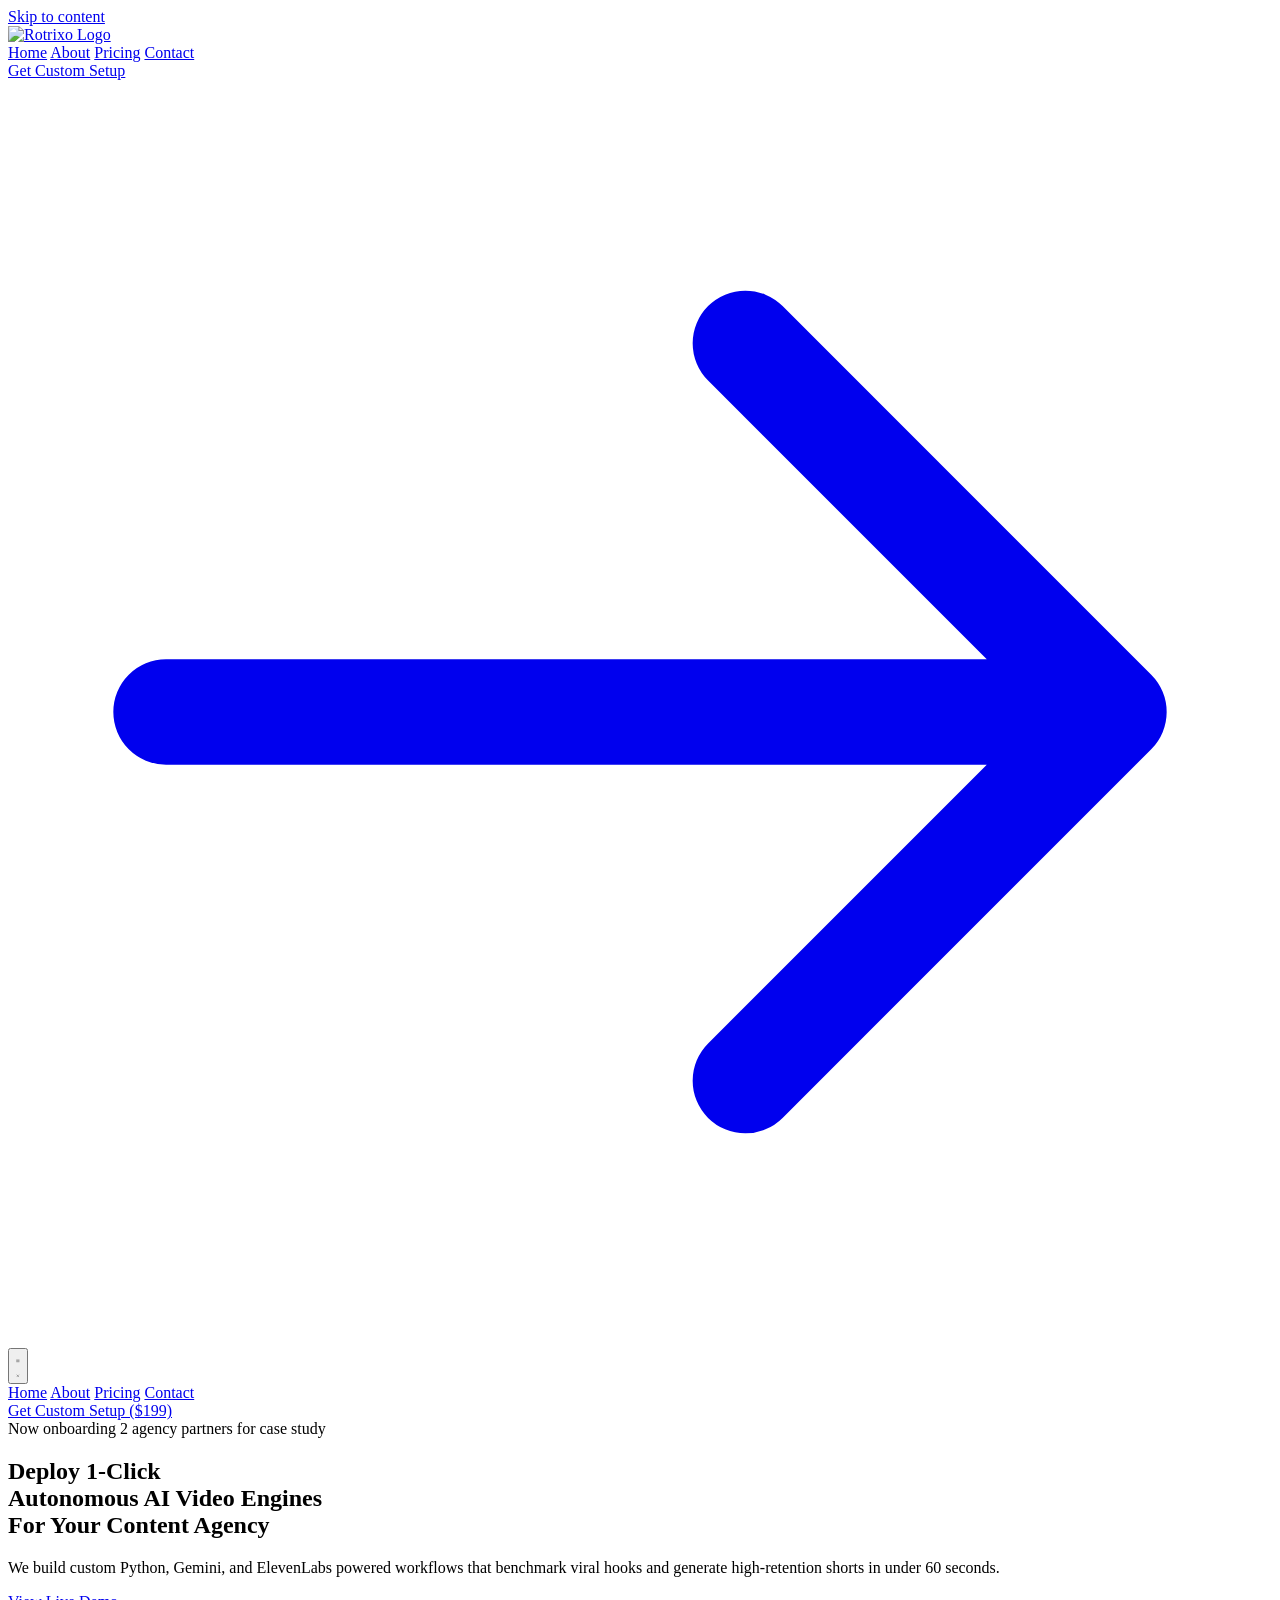
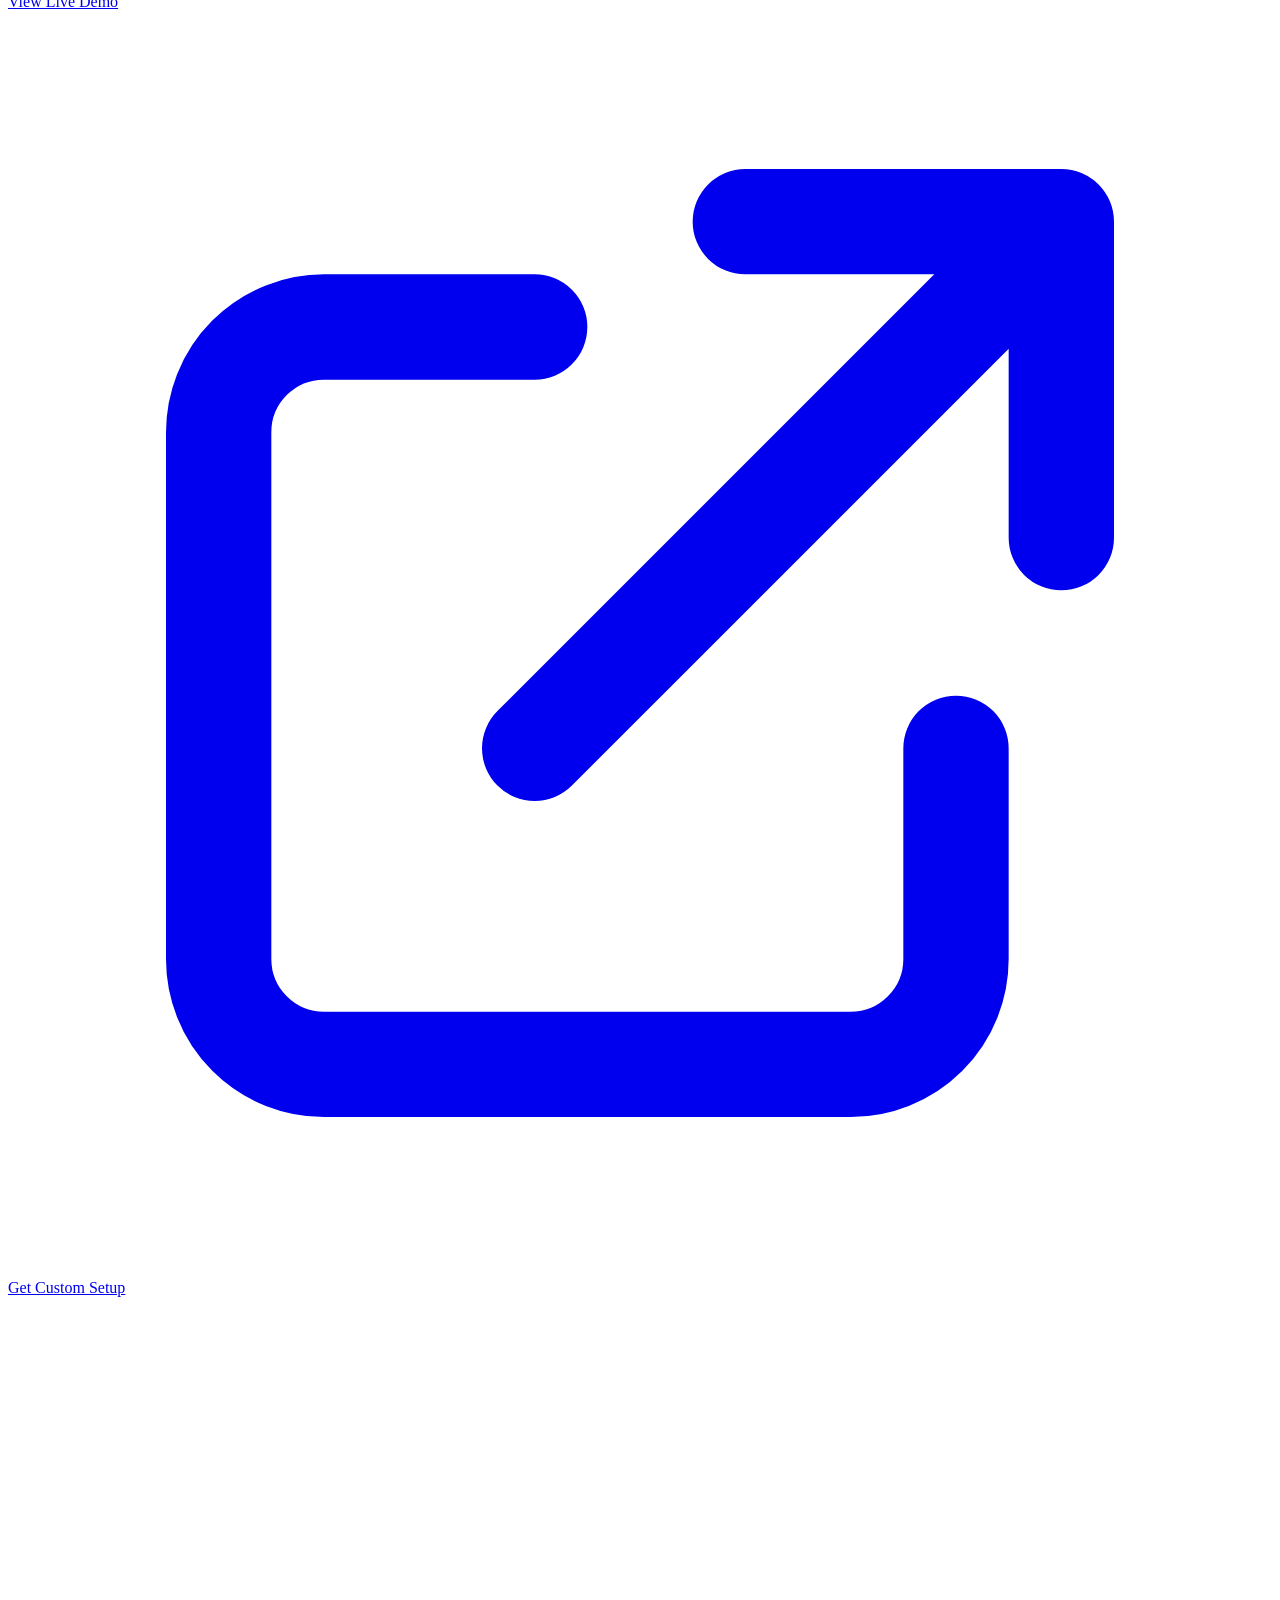
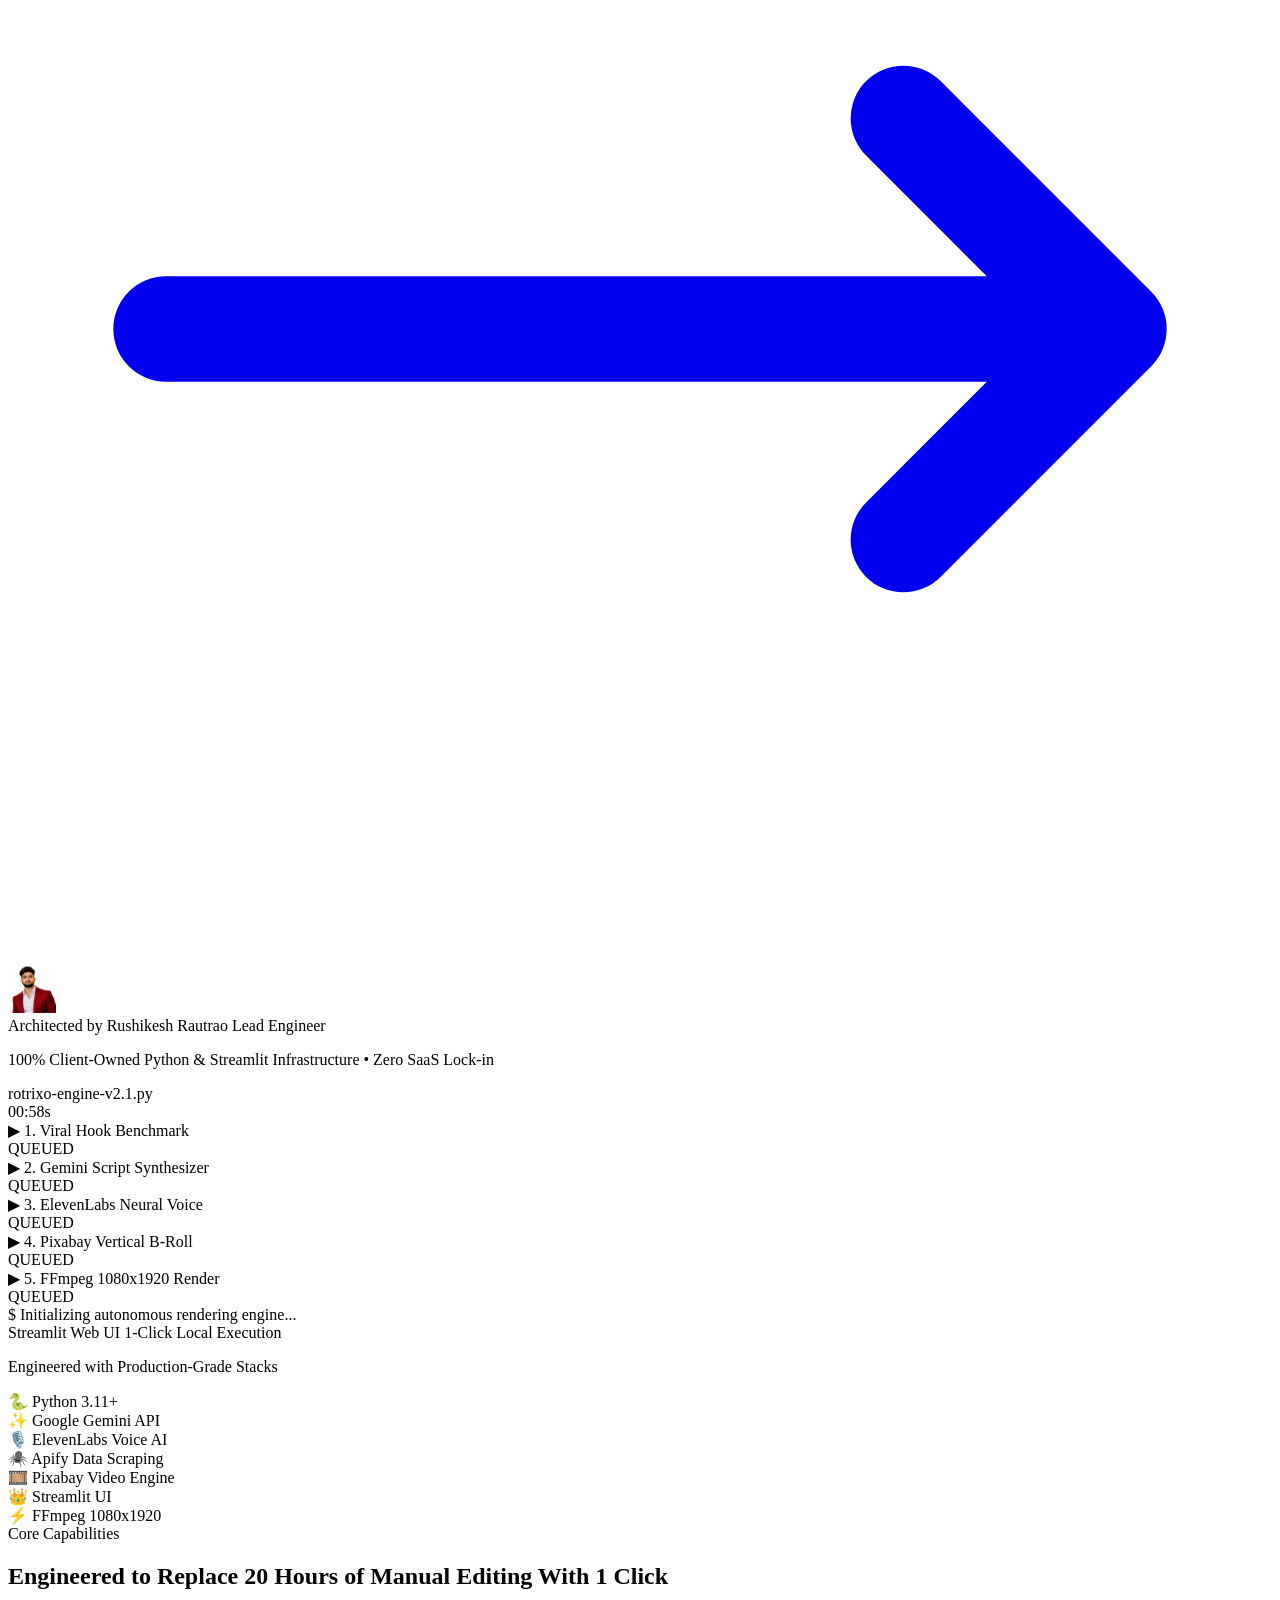
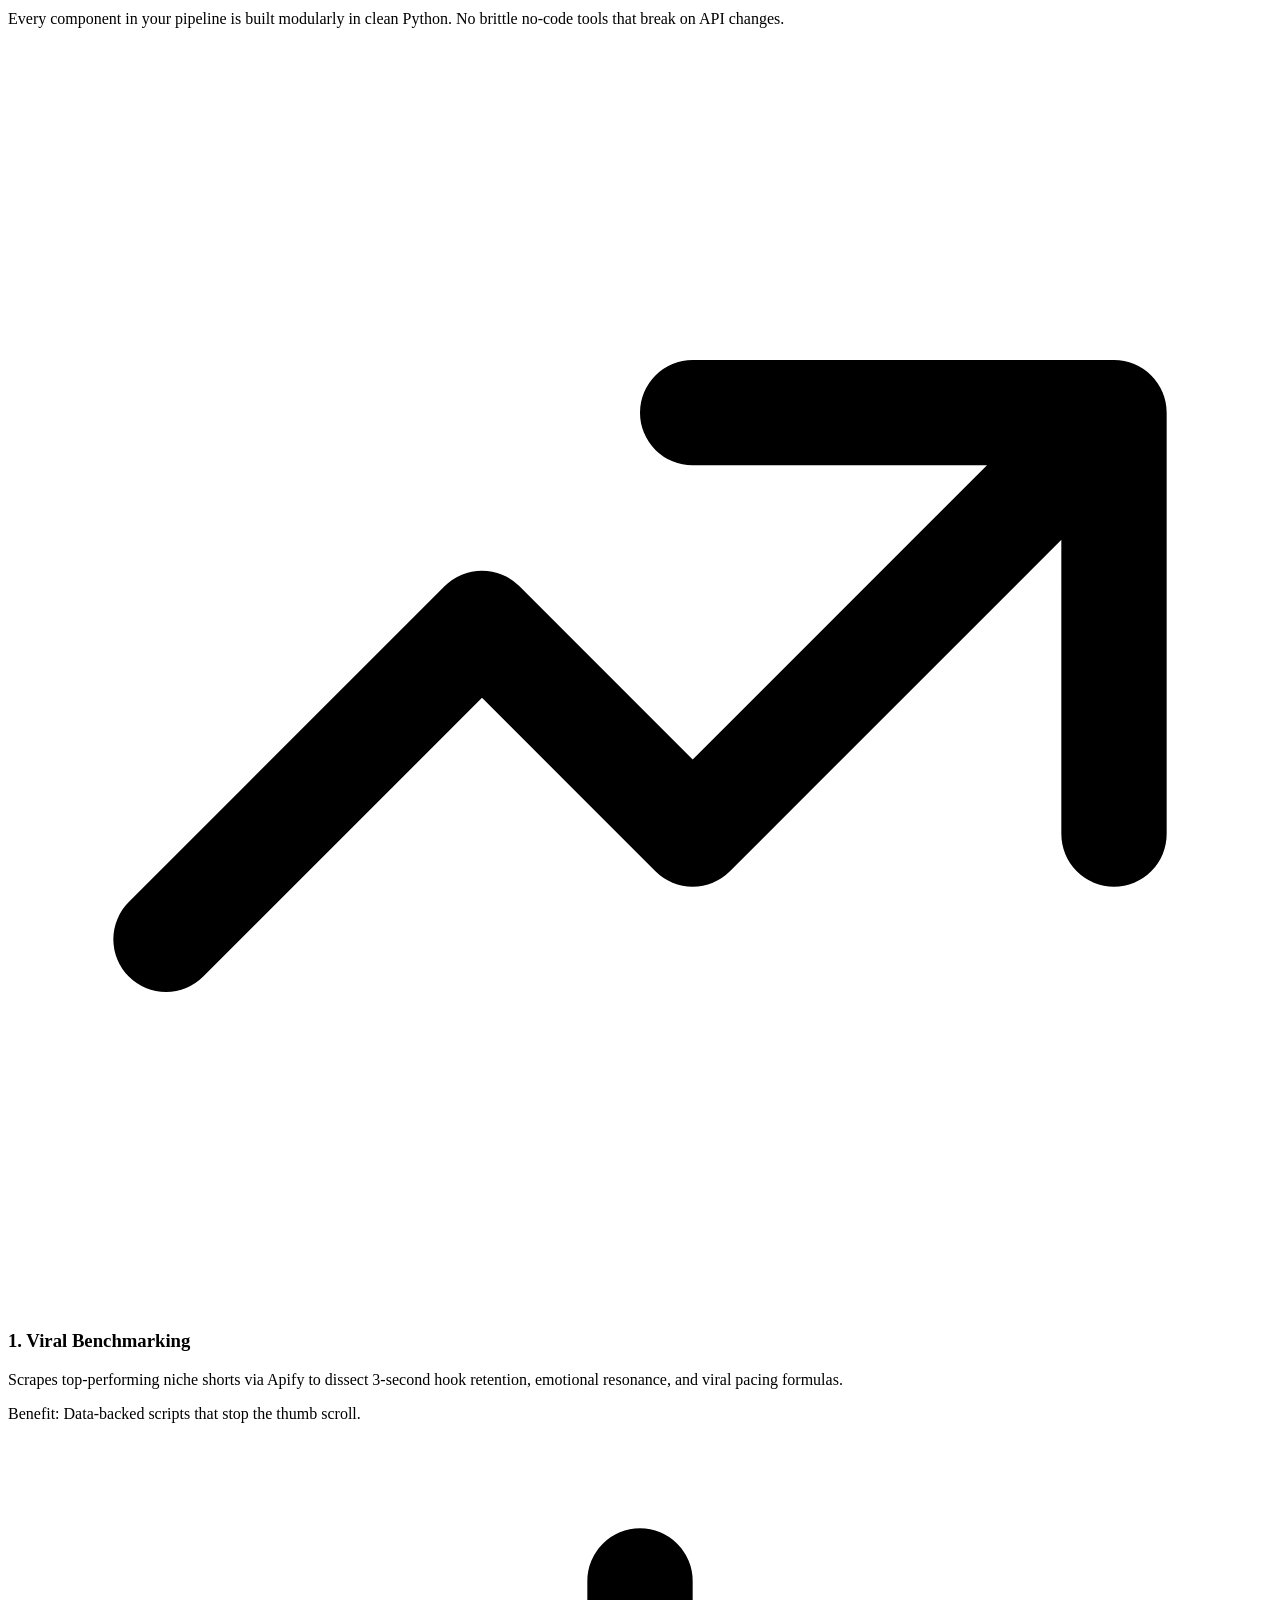
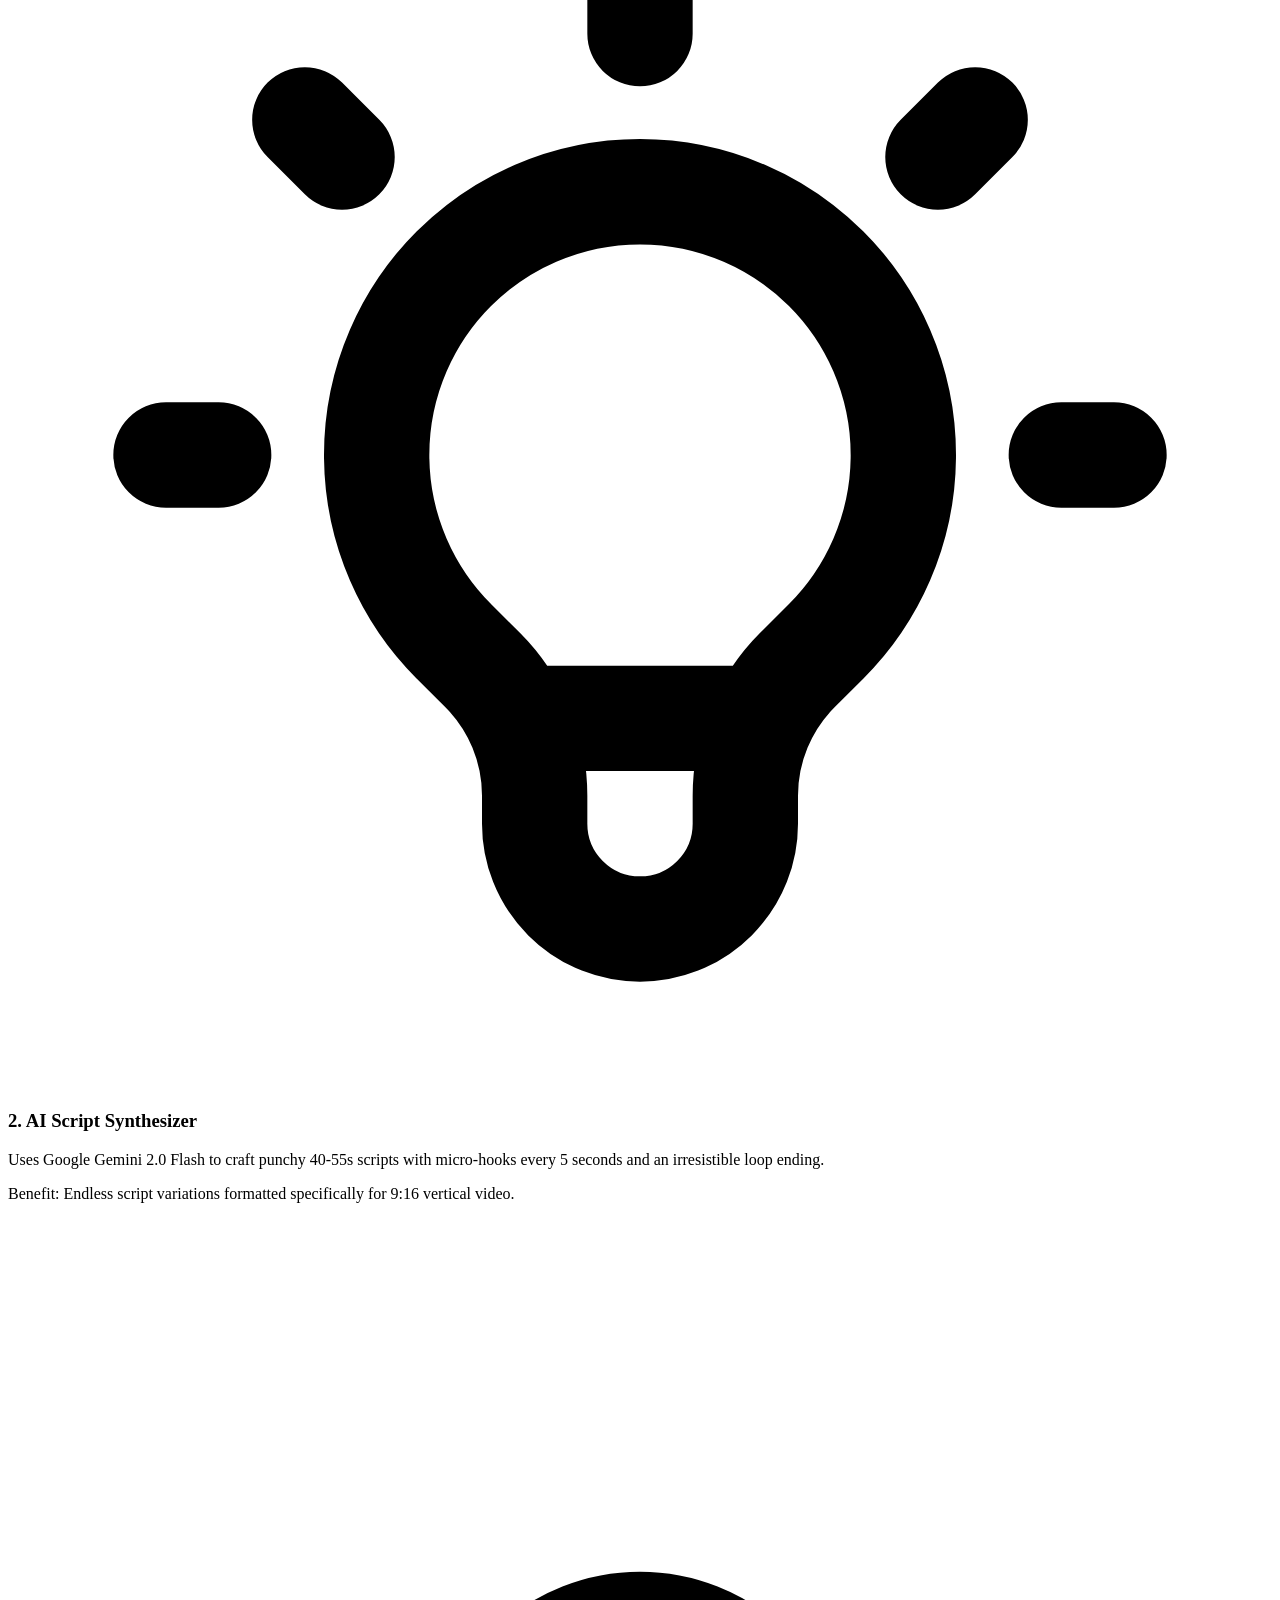
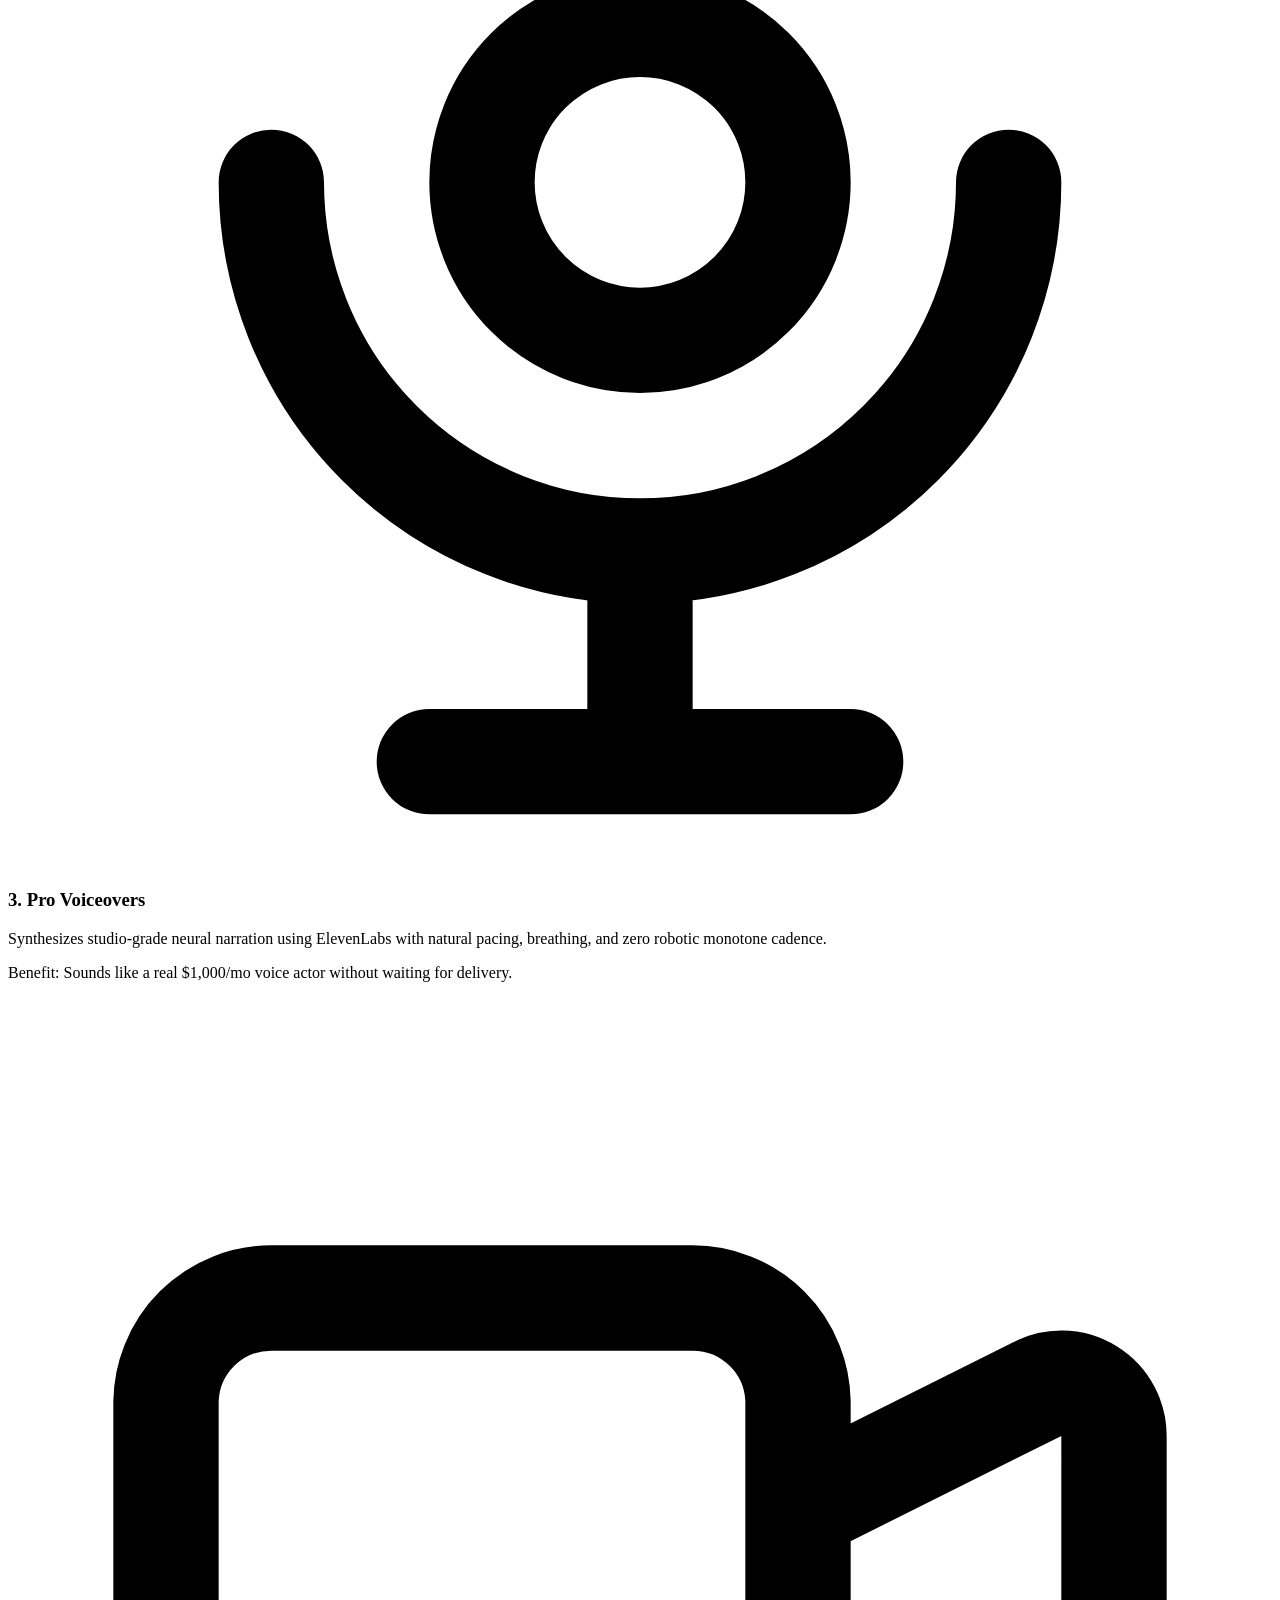
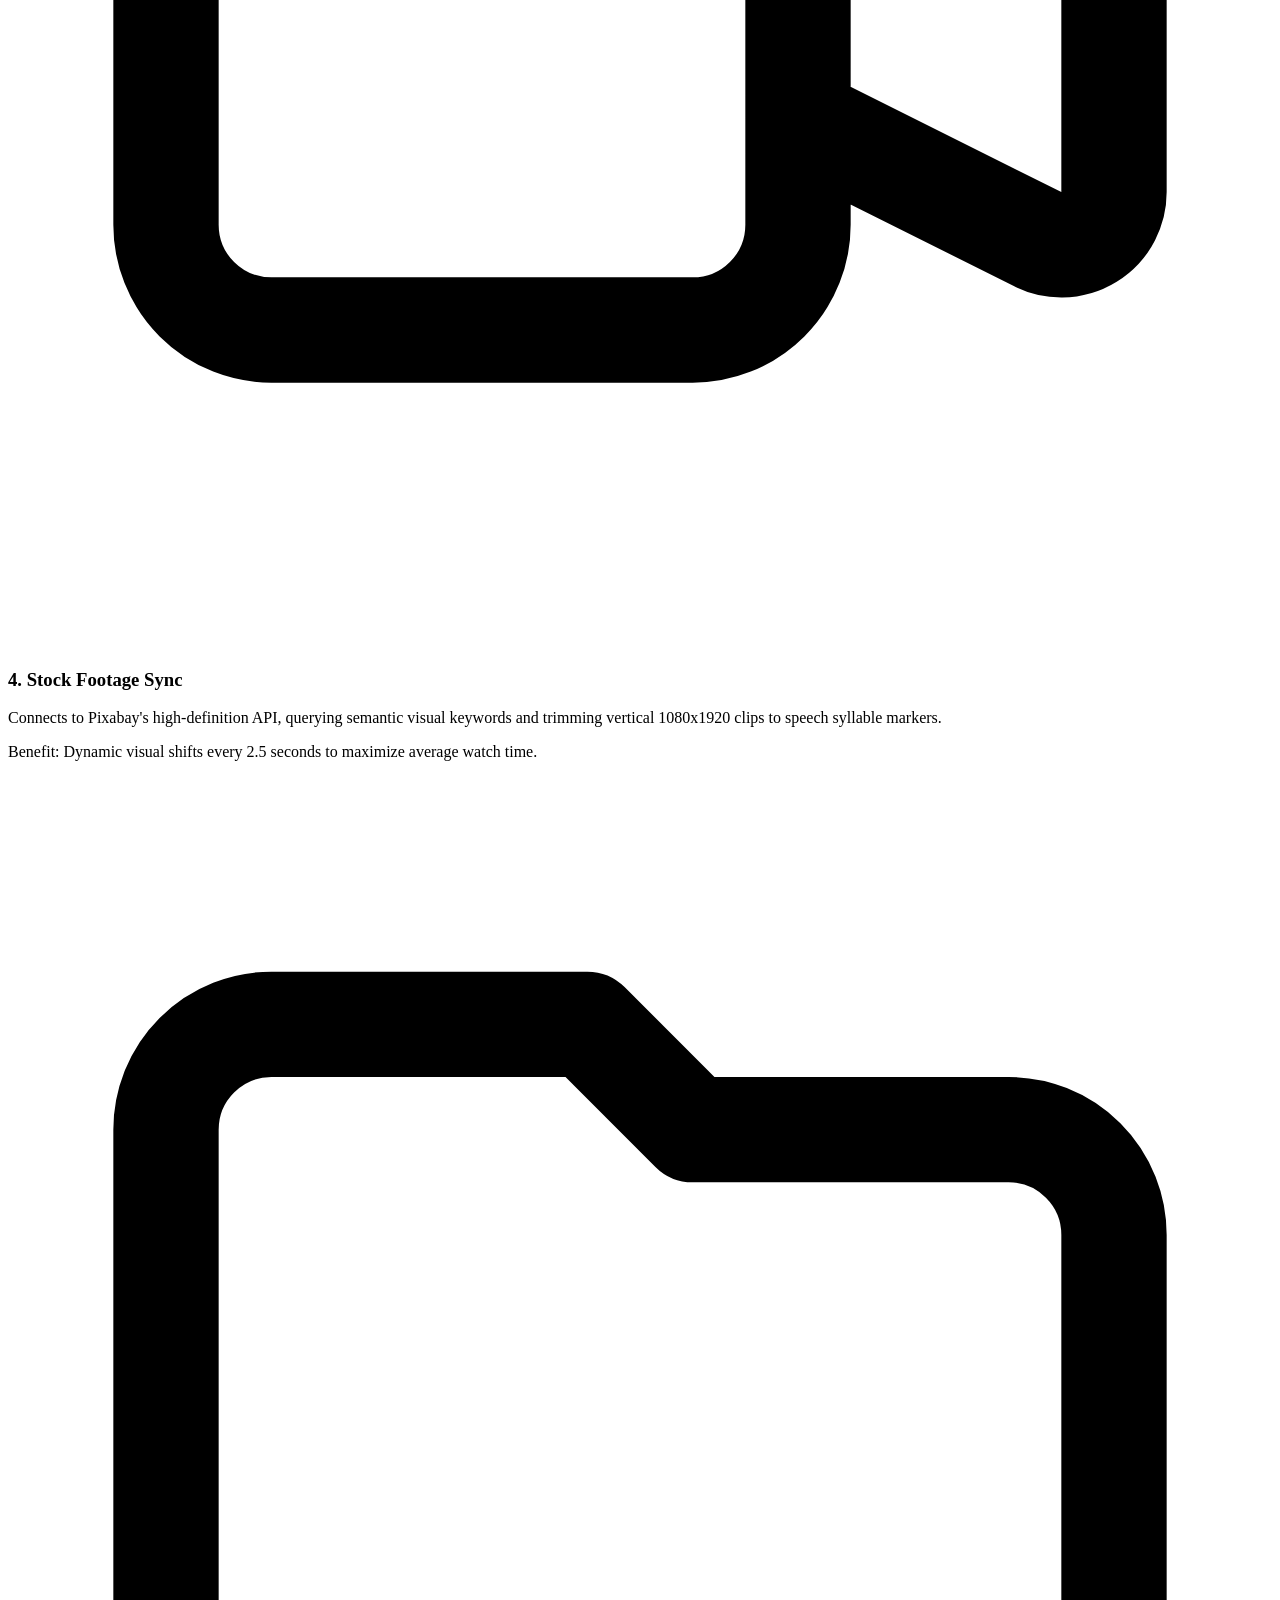
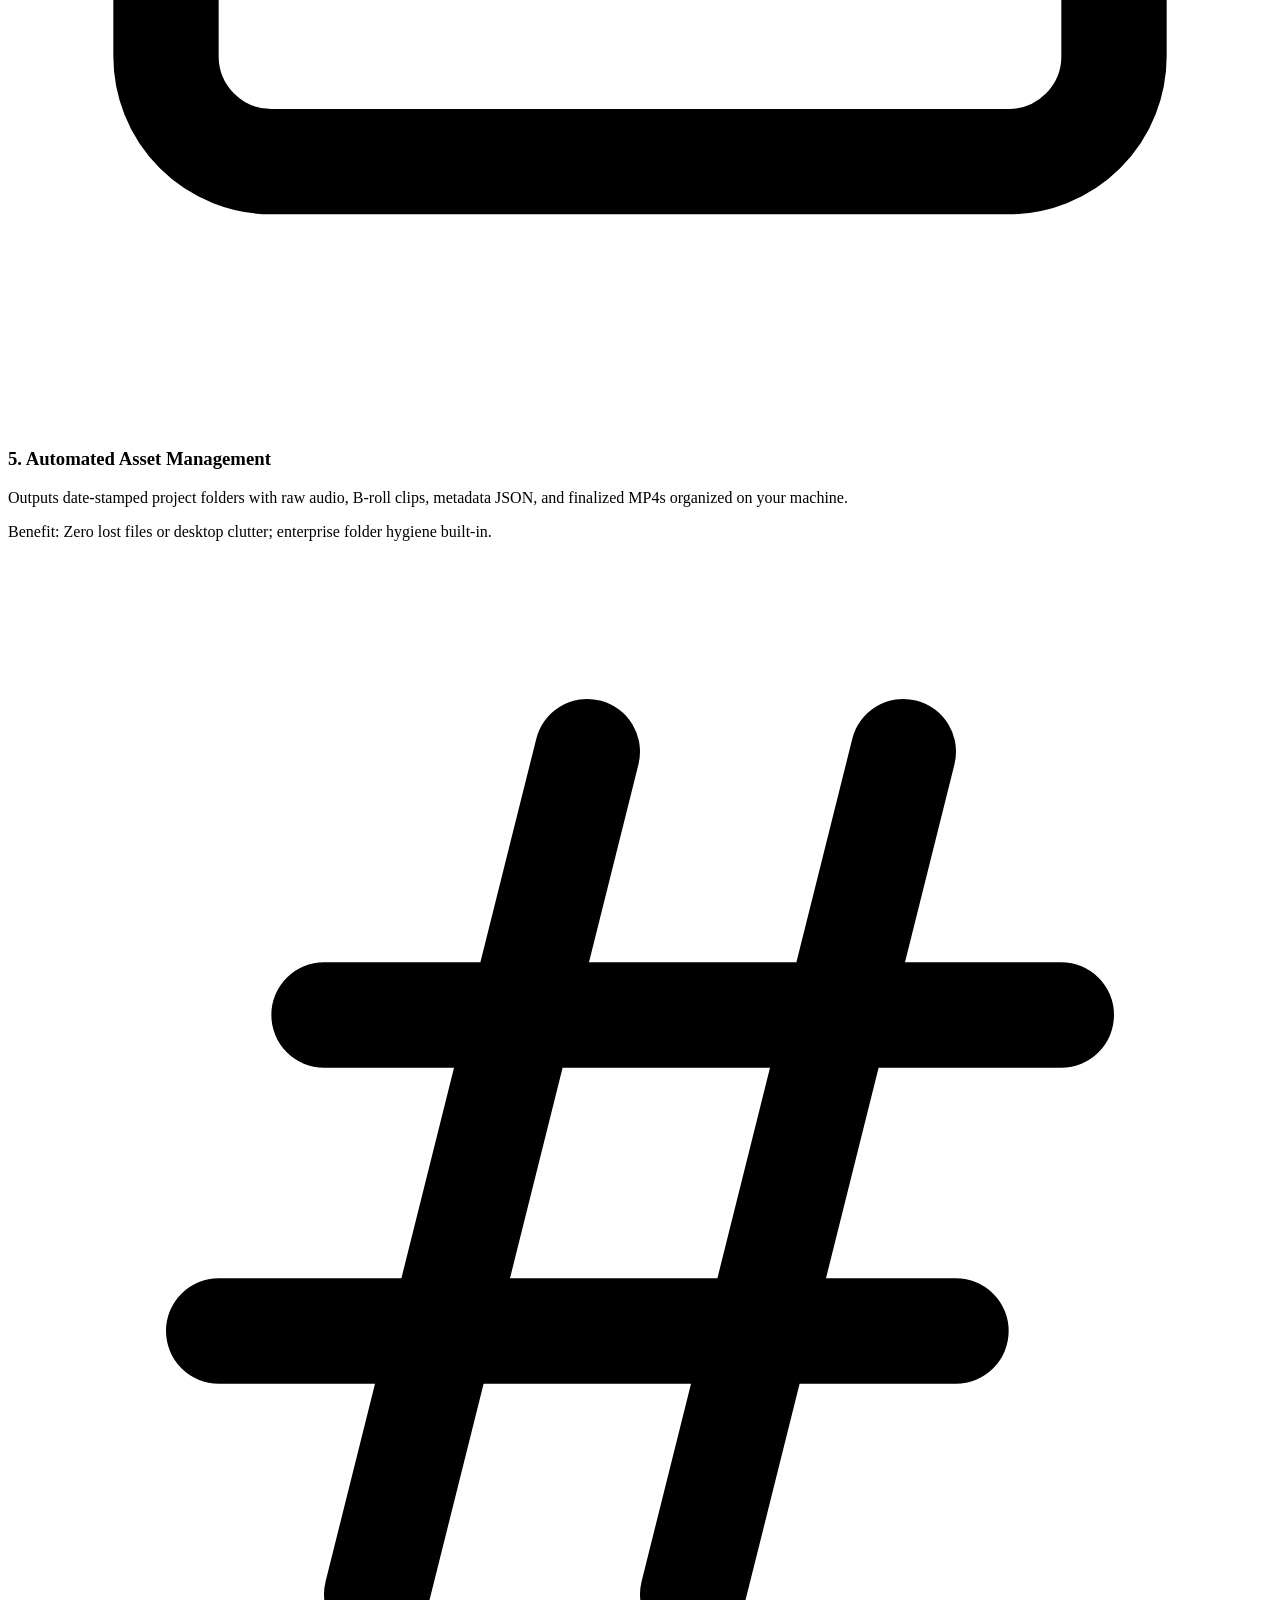
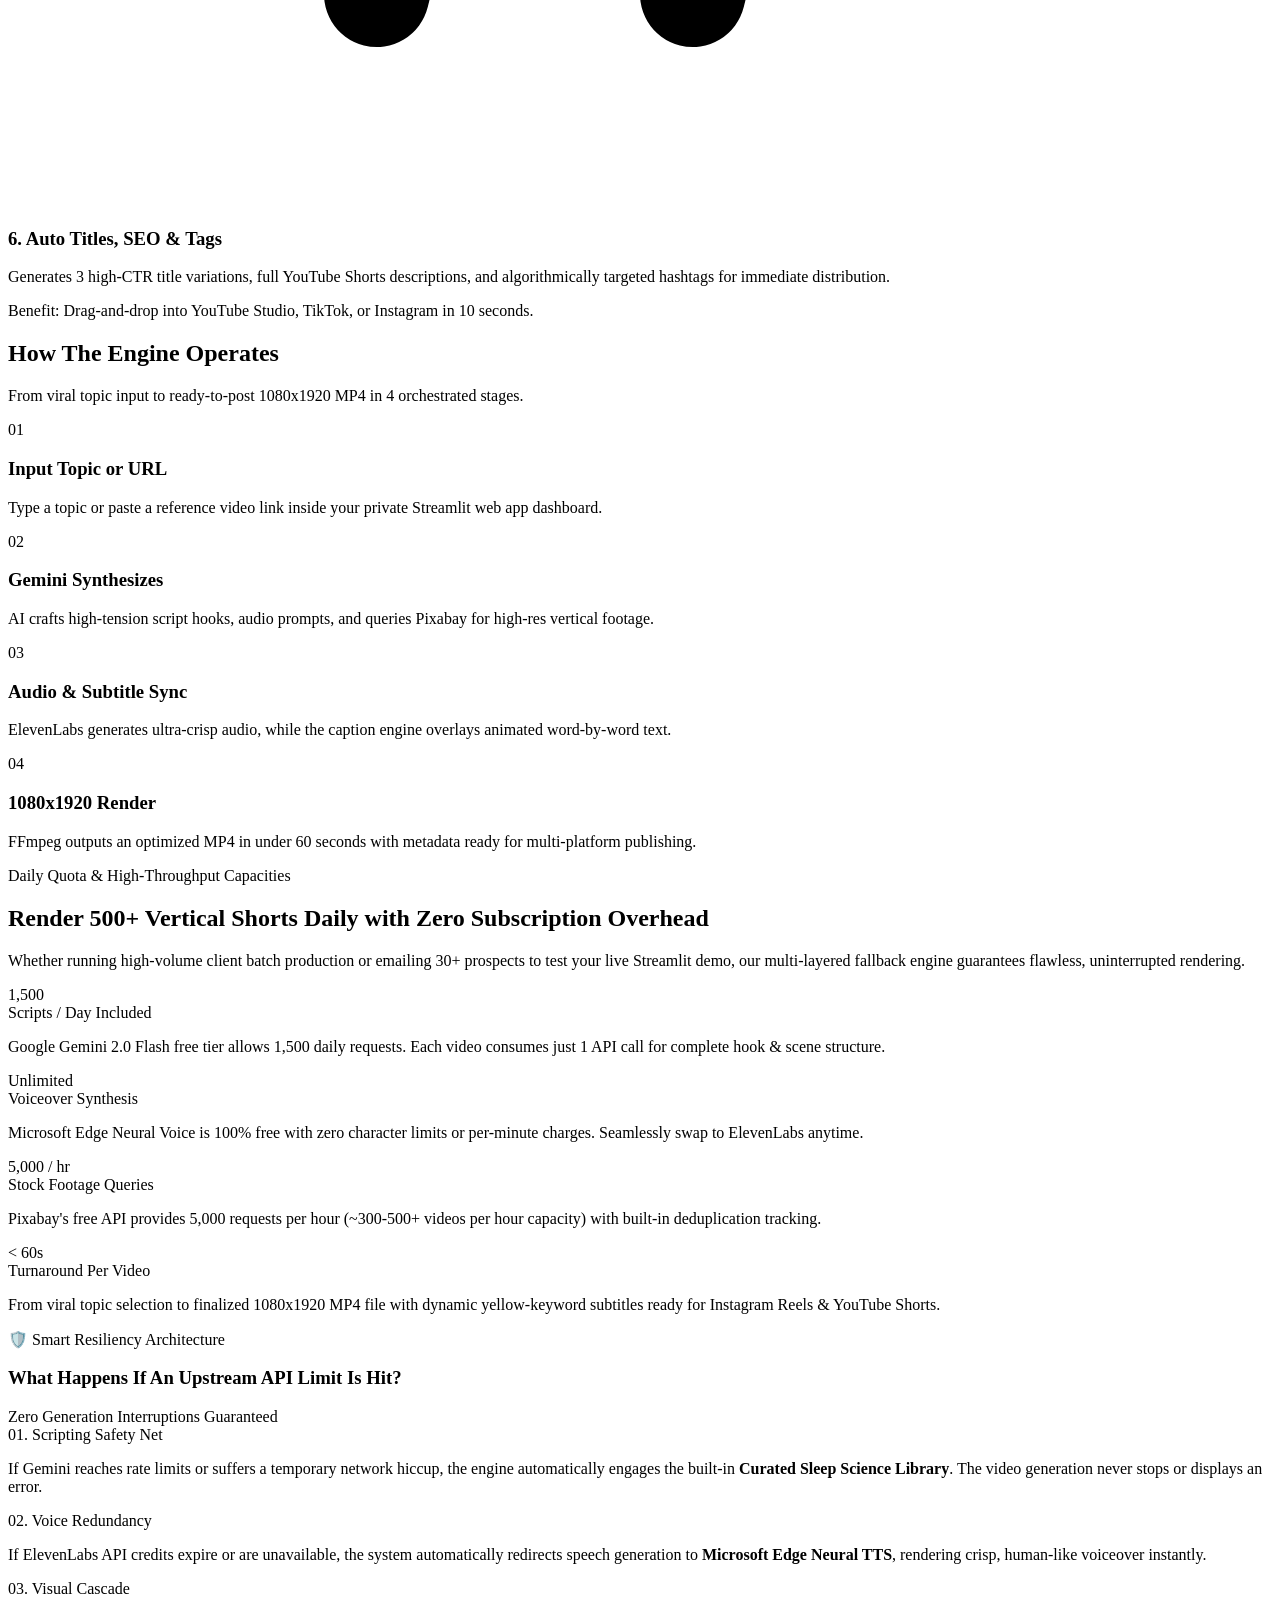
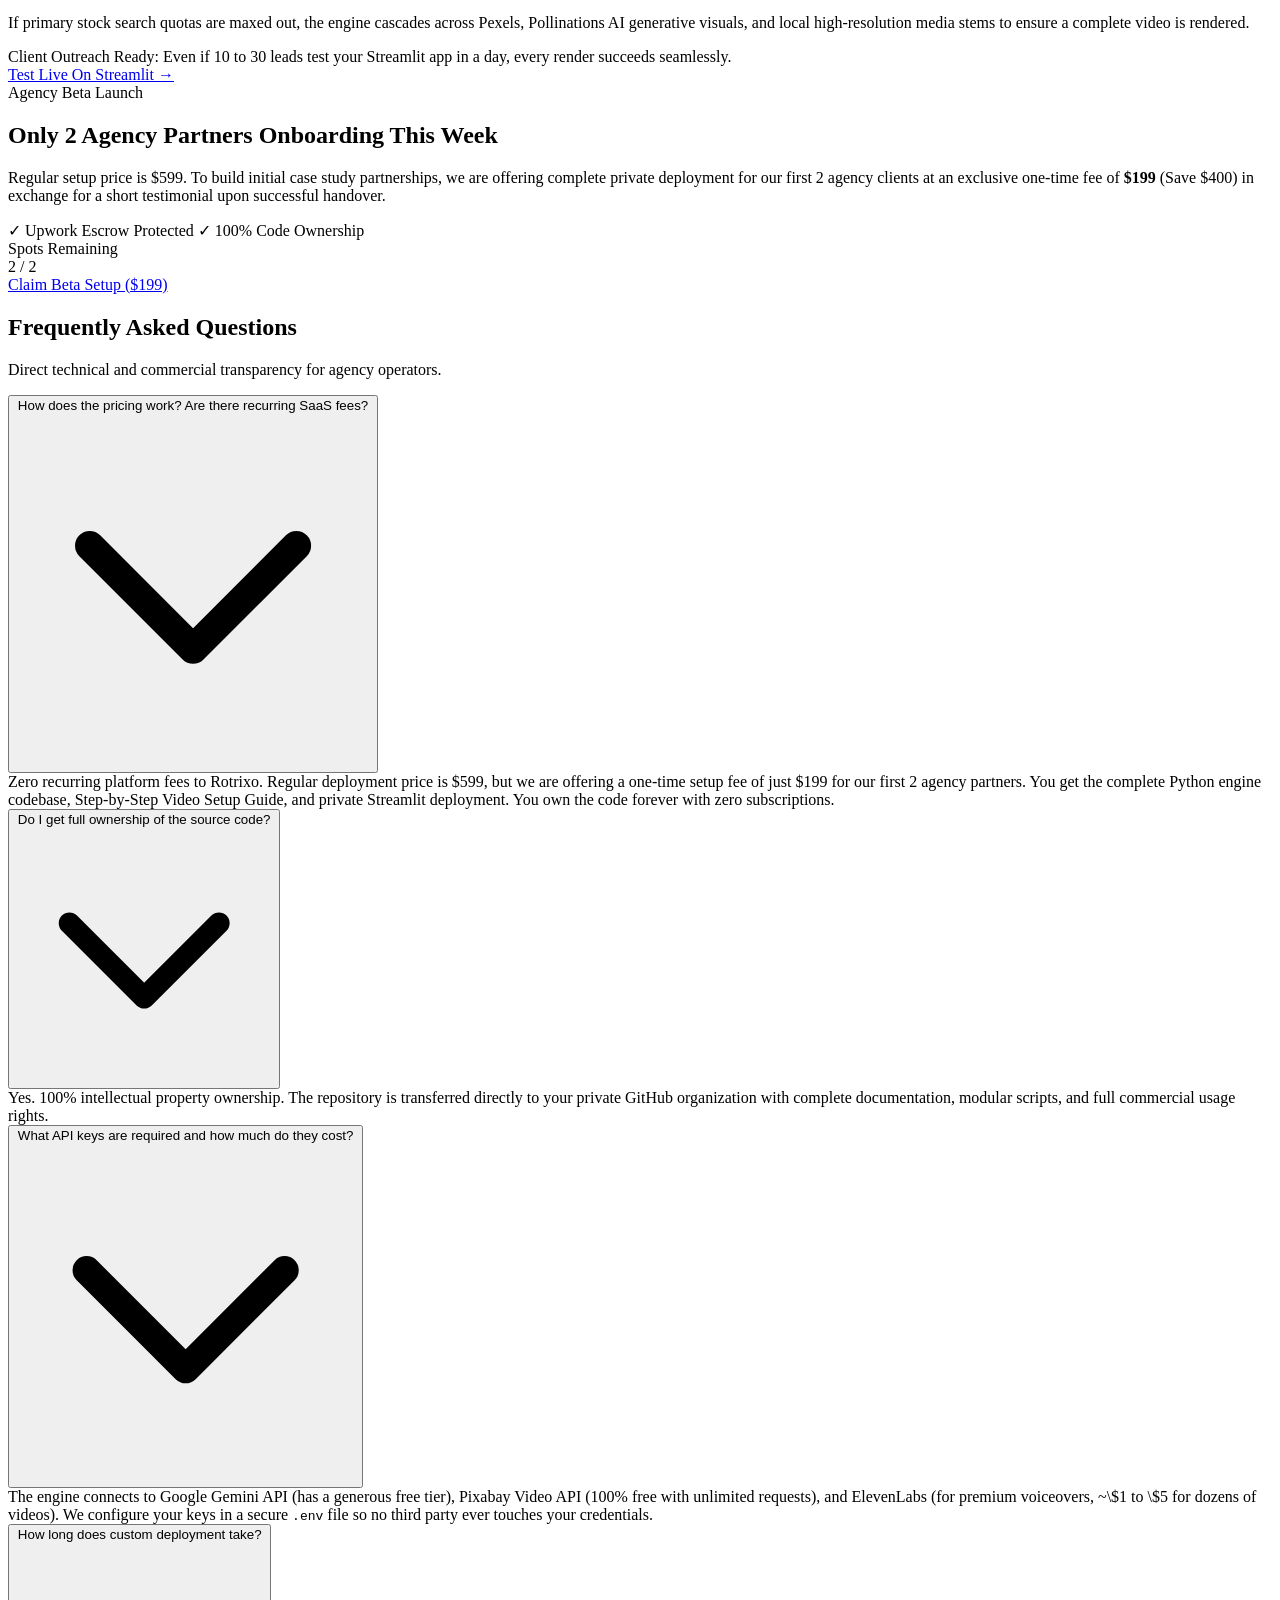
==== Website/index.html @ 63edaca7 "feat: update pricing to  regular ( beta for 2 clients) and replace 1-on-1 with video setup guide" ====
<!DOCTYPE html>
<html lang="en" class="scroll-smooth">
<head>
  <meta charset="UTF-8">
  <meta name="viewport" content="width=device-width, initial-scale=1.0">
  <meta name="theme-color" content="#05060A">
  
  <title>Rotrixo | Autonomous AI Video Engines For Content Agencies</title>
  <meta name="description" content="Deploy 1-click autonomous AI video engines for your content agency. Custom Python, Gemini, and ElevenLabs workflows that benchmark viral hooks and generate high-retention shorts in under 60 seconds.">
  <link rel="canonical" href="https://rotrixo.com/">

  <!-- Open Graph / Facebook -->
  <meta property="og:type" content="website">
  <meta property="og:url" content="https://rotrixo.com/">
  <meta property="og:site_name" content="Rotrixo">
  <meta property="og:title" content="Rotrixo | Autonomous AI Video Engines For Content Agencies">
  <meta property="og:description" content="Deploy 1-click autonomous AI video engines for your content agency. Custom Python, Gemini, and ElevenLabs workflows generating shorts in under 60 seconds.">
  <meta property="og:image" content="https://rotrixo.com/assets/img/og-image.png">

  <!-- Twitter -->
  <meta name="twitter:card" content="summary_large_image">
  <meta name="twitter:title" content="Rotrixo | Autonomous AI Video Engines For Content Agencies">
  <meta name="twitter:description" content="Deploy 1-click autonomous AI video engines for your content agency. Benchmark viral hooks & render shorts in <60s.">
  <meta name="twitter:image" content="https://rotrixo.com/assets/img/og-image.png">

  <!-- Favicons & Manifest -->
  <link rel="icon" type="image/svg+xml" href="/assets/img/favicon.svg">
  <link rel="icon" type="image/png" sizes="32x32" href="/favicon-32.png">
  <link rel="icon" type="image/png" sizes="192x192" href="/favicon-192.png">
  <link rel="icon" type="image/x-icon" href="/favicon.ico">
  <link rel="apple-touch-icon" sizes="180x180" href="/apple-touch-icon.png">
  <link rel="manifest" href="/site.webmanifest">

  <!-- Fonts & Tailwind -->
  <link rel="preconnect" href="https://fonts.googleapis.com">
  <link rel="preconnect" href="https://fonts.gstatic.com" crossorigin>
  <script src="https://cdn.tailwindcss.com"></script>
  <script>
    tailwind.config = {
      theme: {
        extend: {
          colors: {
            brand: {
              dark: '#05060A',
              card: '#0D111C',
              purple: '#8B5CF6',
              purpleLight: '#A855F7',
              emerald: '#10F5A0',
              emeraldSoft: '#34D399'
            }
          },
          fontFamily: {
            heading: ['Space Grotesk', 'sans-serif'],
            body: ['Inter', 'sans-serif'],
            mono: ['JetBrains Mono', 'monospace']
          }
        }
      }
    }
  </script>
  <link rel="stylesheet" href="/assets/css/theme.css">

  <!-- Schema.org JSON-LD Structured Data -->
  <script type="application/ld+json">
  {
    "@context": "https://schema.org",
    "@graph": [
      {
        "@type": "Organization",
        "@id": "https://rotrixo.com/#organization",
        "name": "Rotrixo",
        "url": "https://rotrixo.com",
        "logo": "https://rotrixo.com/assets/img/logo-icon-512.png",
        "email": "hello@rotrixo.com",
        "description": "Autonomous AI video automation engines for content agencies.",
        "founder": {
          "@type": "Person",
          "name": "Rushikesh Rautrao",
          "jobTitle": "Founder & AI Automation Engineer",
          "url": "https://rotrixo.com/about"
        },
        "sameAs": [
          "https://twitter.com/rotrixo",
          "https://linkedin.com/in/rushikesh-rautrao",
          "https://github.com/rotrixo"
        ]
      },
      {
        "@type": "WebSite",
        "@id": "https://rotrixo.com/#website",
        "url": "https://rotrixo.com",
        "name": "Rotrixo",
        "alternateName": ["Rotrixo AI", "rotrixo.com"],
        "publisher": {
          "@id": "https://rotrixo.com/#organization"
        }
      }
    ]
  }
  </script>
</head>
<body class="bg-[#05060A] text-slate-200 antialiased selection:bg-purple-600 selection:text-white relative cyber-grid-bg min-h-screen flex flex-col">

  <!-- Header -->
  <a href="#main-content" class="skip-to-content">Skip to content</a>

  <header id="main-navbar" class="fixed top-0 left-0 right-0 z-50 transition-all duration-300 bg-[#05060A]/80 backdrop-blur-md border-b border-white/5">
    <div class="max-w-7xl mx-auto px-4 sm:px-6 lg:px-8">
      <div class="flex items-center justify-between h-20">
        <a href="/" class="flex items-center gap-3 focus:outline-none focus:ring-2 focus:ring-purple-500 rounded-lg p-1 group">
          <img src="/assets/img/logo.svg" alt="Rotrixo Logo" class="h-10 w-auto transition-transform duration-200 group-hover:scale-[1.02]" width="175" height="40">
        </a>
        <nav class="hidden md:flex items-center gap-1 lg:gap-2" aria-label="Main Navigation">
          <a href="/" class="nav-link active">Home</a>
          <a href="/about" class="nav-link">About</a>
          <a href="/pricing" class="nav-link">Pricing</a>
          <a href="/contact" class="nav-link">Contact</a>
        </nav>
        <div class="hidden md:flex items-center gap-4">
          <a href="/pricing" class="glow-btn-primary text-sm py-2.5 px-5 shadow-lg group">
            <span>Get Custom Setup</span>
            <svg class="w-4 h-4 transition-transform duration-200 group-hover:translate-x-1" fill="none" stroke="currentColor" viewBox="0 0 24 24">
              <path stroke-linecap="round" stroke-linejoin="round" stroke-width="2" d="M14 5l7 7m0 0l-7 7m7-7H3" />
            </svg>
          </a>
        </div>
        <div class="flex md:hidden items-center">
          <button id="mobile-menu-toggle" type="button" class="inline-flex items-center justify-center p-3 rounded-xl text-slate-300 hover:text-white hover:bg-white/5 focus:outline-none focus:ring-2 focus:ring-purple-500 transition-colors" aria-controls="mobile-menu" aria-expanded="false" aria-label="Toggle navigation menu">
            <svg id="menu-icon" class="w-6 h-6" fill="none" stroke="currentColor" viewBox="0 0 24 24">
              <path stroke-linecap="round" stroke-linejoin="round" stroke-width="2" d="M4 6h16M4 12h16M4 18h16" />
            </svg>
            <svg id="close-icon" class="w-6 h-6 hidden" fill="none" stroke="currentColor" viewBox="0 0 24 24">
              <path stroke-linecap="round" stroke-linejoin="round" stroke-width="2" d="M6 18L18 6M6 6l12 12" />
            </svg>
          </button>
        </div>
      </div>
    </div>
    <div id="mobile-menu" class="hidden md:hidden border-b border-white/10 bg-[#070912]/95 backdrop-blur-2xl">
      <div class="px-4 pt-3 pb-6 space-y-2">
        <a href="/" class="mobile-nav-link block px-4 py-3 rounded-lg text-base font-medium text-white bg-white/5">Home</a>
        <a href="/about" class="mobile-nav-link block px-4 py-3 rounded-lg text-base font-medium text-slate-300 hover:text-white hover:bg-white/5">About</a>
        <a href="/pricing" class="mobile-nav-link block px-4 py-3 rounded-lg text-base font-medium text-slate-300 hover:text-white hover:bg-white/5">Pricing</a>
        <a href="/contact" class="mobile-nav-link block px-4 py-3 rounded-lg text-base font-medium text-slate-300 hover:text-white hover:bg-white/5">Contact</a>
        <div class="pt-4 px-2">
          <a href="/pricing" class="glow-btn-primary w-full text-center py-3 text-base justify-center">Get Custom Setup ($199)</a>
        </div>
      </div>
    </div>
  </header>

  <!-- Main Content -->
  <main id="main-content" class="flex-grow pt-28 sm:pt-36">

    <!-- Ambient Floating Glows -->
    <div class="ambient-glow-purple top-16 left-0 -translate-x-1/2 animate-float-slow"></div>
    <div class="ambient-glow-emerald top-96 right-0 translate-x-1/3 animate-float-slow" style="animation-delay: -5s;"></div>

    <!-- 1. HERO SECTION -->
    <section class="relative z-10 max-w-7xl mx-auto px-4 sm:px-6 lg:px-8 pb-20 pt-4 sm:pt-8">
      <div class="grid grid-cols-1 lg:grid-cols-12 gap-12 lg:gap-8 items-center">
        
        <!-- Left Column: Copy & Actions -->
        <div class="lg:col-span-7 space-y-8 reveal">
          
          <!-- Beta Badge -->
          <div class="inline-flex items-center gap-3 px-4 py-2 rounded-full border border-purple-500/30 bg-purple-950/30 backdrop-blur-md">
            <span class="flex h-2.5 w-2.5 relative">
              <span class="animate-ping absolute inline-flex h-full w-full rounded-full bg-emerald-400 opacity-75"></span>
              <span class="relative inline-flex rounded-full h-2.5 w-2.5 bg-emerald-400"></span>
            </span>
            <span class="text-xs sm:text-sm font-medium text-purple-200">
              Now onboarding 2 agency partners for case study
            </span>
          </div>

          <!-- Main H1 Headline -->
          <h1 class="text-4xl sm:text-5xl lg:text-6xl font-extrabold tracking-tight text-white leading-[1.12]">
            Deploy 1-Click <br class="hidden sm:inline" />
            <span class="text-gradient-purple-emerald">Autonomous AI Video Engines</span> <br />
            For Your Content Agency
          </h1>

          <!-- Sub-headline -->
          <p class="text-lg sm:text-xl text-slate-300 max-w-2xl leading-relaxed font-normal">
            We build custom Python, Gemini, and ElevenLabs powered workflows that benchmark viral hooks and generate high-retention shorts in under 60 seconds.
          </p>

          <!-- CTAs -->
          <div class="flex flex-col sm:flex-row items-stretch sm:items-center gap-4 pt-2">
            <a href="https://rotrixo-video-engine-xjgwr2mdyyvcroahgmmcoi.streamlit.app/" target="_blank" rel="noopener noreferrer" data-config-link="STREAMLIT_DEMO_URL" class="glow-btn-primary text-base px-8 py-4 shadow-xl">
              <span>View Live Demo</span>
              <svg class="w-5 h-5" fill="none" stroke="currentColor" viewBox="0 0 24 24">
                <path stroke-linecap="round" stroke-linejoin="round" stroke-width="2" d="M10 6H6a2 2 0 00-2 2v10a2 2 0 002 2h10a2 2 0 002-2v-4M14 4h6m0 0v6m0-6L10 14" />
              </svg>
            </a>
            <a href="/pricing" class="glow-btn-secondary text-base px-8 py-4">
              <span>Get Custom Setup</span>
              <svg class="w-5 h-5 text-emerald-400" fill="none" stroke="currentColor" viewBox="0 0 24 24">
                <path stroke-linecap="round" stroke-linejoin="round" stroke-width="2" d="M17 8l4 4m0 0l-4 4m4-4H3" />
              </svg>
            </a>
          </div>

          <!-- Trust Chip: "Built by Rushikesh" -->
          <div class="pt-4 flex items-center gap-4">
            <div class="relative p-0.5 rounded-full bg-gradient-to-tr from-purple-500 to-emerald-400 shadow-md">
              <img src="/assets/img/profile-400.jpg" alt="Rushikesh Rautrao - AI Automation Engineer" class="w-12 h-12 rounded-full object-cover" width="48" height="48" onerror="this.src='/Website/my%20image%202003.jpeg'">
              <span class="absolute bottom-0 right-0 w-3.5 h-3.5 rounded-full bg-emerald-500 border-2 border-[#05060A]"></span>
            </div>
            <div>
              <div class="text-sm font-semibold text-white flex items-center gap-1.5">
                <span>Architected by Rushikesh Rautrao</span>
                <span class="text-xs px-2 py-0.5 rounded bg-emerald-500/20 text-emerald-300 font-mono">Lead Engineer</span>
              </div>
              <p class="text-xs text-slate-400">100% Client-Owned Python &amp; Streamlit Infrastructure • Zero SaaS Lock-in</p>
            </div>
          </div>

        </div>

        <!-- Right Column: Interactive Workflow Terminal Mockup -->
        <div class="lg:col-span-5 reveal delay-200">
          <div id="workflow-terminal" class="glass-card border border-white/10 shadow-2xl overflow-hidden rounded-2xl relative">
            
            <!-- Window Topbar -->
            <div class="px-4 py-3 bg-[#0A0E18] border-b border-white/10 flex items-center justify-between text-xs font-mono">
              <div class="flex items-center gap-2">
                <span class="w-3 h-3 rounded-full bg-red-500/80 inline-block"></span>
                <span class="w-3 h-3 rounded-full bg-yellow-500/80 inline-block"></span>
                <span class="w-3 h-3 rounded-full bg-emerald-500/80 inline-block"></span>
                <span class="text-slate-400 font-medium ml-2">rotrixo-engine-v2.1.py</span>
              </div>
              <div class="flex items-center gap-2">
                <span class="pulse-beacon"></span>
                <span id="terminal-timer" class="text-emerald-400 font-bold">00:58s</span>
              </div>
            </div>

            <!-- Progress Bar -->
            <div class="w-full bg-white/5 h-1">
              <div id="terminal-progress" class="bg-gradient-to-r from-purple-500 to-emerald-400 h-1 transition-all duration-700 ease-out" style="width: 20%;"></div>
            </div>

            <!-- Pipeline Steps List -->
            <div class="p-5 space-y-3 font-mono text-xs">
              
              <!-- Step 1 -->
              <div data-workflow-step="1" class="flex items-center justify-between p-2.5 rounded-lg border border-white/5 bg-white/[0.02] transition-colors">
                <div class="flex items-center gap-2.5">
                  <span class="step-check-icon text-slate-500">▶</span>
                  <span class="text-slate-200 font-sans font-medium text-sm">1. Viral Hook Benchmark</span>
                </div>
                <span class="step-status-badge px-2 py-0.5 rounded text-xs font-mono text-slate-400 bg-white/5">QUEUED</span>
              </div>

              <!-- Step 2 -->
              <div data-workflow-step="2" class="flex items-center justify-between p-2.5 rounded-lg border border-white/5 bg-white/[0.02] transition-colors">
                <div class="flex items-center gap-2.5">
                  <span class="step-check-icon text-slate-500">▶</span>
                  <span class="text-slate-200 font-sans font-medium text-sm">2. Gemini Script Synthesizer</span>
                </div>
                <span class="step-status-badge px-2 py-0.5 rounded text-xs font-mono text-slate-400 bg-white/5">QUEUED</span>
              </div>

              <!-- Step 3 -->
              <div data-workflow-step="3" class="flex items-center justify-between p-2.5 rounded-lg border border-white/5 bg-white/[0.02] transition-colors">
                <div class="flex items-center gap-2.5">
                  <span class="step-check-icon text-slate-500">▶</span>
                  <span class="text-slate-200 font-sans font-medium text-sm">3. ElevenLabs Neural Voice</span>
                </div>
                <span class="step-status-badge px-2 py-0.5 rounded text-xs font-mono text-slate-400 bg-white/5">QUEUED</span>
              </div>

              <!-- Step 4 -->
              <div data-workflow-step="4" class="flex items-center justify-between p-2.5 rounded-lg border border-white/5 bg-white/[0.02] transition-colors">
                <div class="flex items-center gap-2.5">
                  <span class="step-check-icon text-slate-500">▶</span>
                  <span class="text-slate-200 font-sans font-medium text-sm">4. Pixabay Vertical B-Roll</span>
                </div>
                <span class="step-status-badge px-2 py-0.5 rounded text-xs font-mono text-slate-400 bg-white/5">QUEUED</span>
              </div>

              <!-- Step 5 -->
              <div data-workflow-step="5" class="flex items-center justify-between p-2.5 rounded-lg border border-white/5 bg-white/[0.02] transition-colors">
                <div class="flex items-center gap-2.5">
                  <span class="step-check-icon text-slate-500">▶</span>
                  <span class="text-slate-200 font-sans font-medium text-sm">5. FFmpeg 1080x1920 Render</span>
                </div>
                <span class="step-status-badge px-2 py-0.5 rounded text-xs font-mono text-slate-400 bg-white/5">QUEUED</span>
              </div>

            </div>

            <!-- Terminal Live Logs Output -->
            <div class="px-5 pb-5 pt-1">
              <div class="p-3 rounded-lg bg-black/60 border border-white/10 text-xs font-mono text-emerald-400 min-h-[58px] flex items-center">
                <span class="mr-2 text-purple-400 font-bold">$</span>
                <span id="terminal-live-log" class="typing-text">Initializing autonomous rendering engine...</span>
              </div>
            </div>

            <!-- Mini Spec Banner -->
            <div class="px-5 py-3 bg-purple-950/20 border-t border-white/5 flex items-center justify-between text-xs text-slate-400">
              <span class="flex items-center gap-1.5">
                <span class="w-2 h-2 rounded-full bg-emerald-400"></span> Streamlit Web UI
              </span>
              <span class="text-purple-300 font-mono">1-Click Local Execution</span>
            </div>

          </div>
        </div>

      </div>
    </section>

    <!-- 2. TECH TRUST STRIP -->
    <section class="border-y border-white/5 bg-[#060810]/70 py-8 relative z-10">
      <div class="max-w-7xl mx-auto px-4 sm:px-6 lg:px-8">
        <p class="text-center text-xs uppercase tracking-widest text-slate-400 font-mono mb-6">Engineered with Production-Grade Stacks</p>
        <div class="flex flex-wrap items-center justify-center gap-6 sm:gap-12 text-slate-300 text-sm font-semibold">
          <div class="flex items-center gap-2 px-3 py-1.5 rounded-lg bg-white/5 border border-white/5">
            <span class="text-yellow-400">🐍</span> Python 3.11+
          </div>
          <div class="flex items-center gap-2 px-3 py-1.5 rounded-lg bg-white/5 border border-white/5">
            <span class="text-blue-400">✨</span> Google Gemini API
          </div>
          <div class="flex items-center gap-2 px-3 py-1.5 rounded-lg bg-white/5 border border-white/5">
            <span class="text-purple-400">🎙️</span> ElevenLabs Voice AI
          </div>
          <div class="flex items-center gap-2 px-3 py-1.5 rounded-lg bg-white/5 border border-white/5">
            <span class="text-emerald-400">🕷️</span> Apify Data Scraping
          </div>
          <div class="flex items-center gap-2 px-3 py-1.5 rounded-lg bg-white/5 border border-white/5">
            <span class="text-teal-400">🎞️</span> Pixabay Video Engine
          </div>
          <div class="flex items-center gap-2 px-3 py-1.5 rounded-lg bg-white/5 border border-white/5">
            <span class="text-red-400">👑</span> Streamlit UI
          </div>
          <div class="flex items-center gap-2 px-3 py-1.5 rounded-lg bg-white/5 border border-white/5">
            <span class="text-green-400">⚡</span> FFmpeg 1080x1920
          </div>
        </div>
      </div>
    </section>

    <!-- 3. FEATURES GRID (6 CARDS) -->
    <section class="max-w-7xl mx-auto px-4 sm:px-6 lg:px-8 py-24 relative z-10">
      <div class="text-center max-w-3xl mx-auto mb-16 reveal">
        <div class="inline-flex items-center gap-2 px-3.5 py-1.5 rounded-full bg-emerald-500/10 border border-emerald-500/20 text-emerald-400 text-xs font-mono uppercase tracking-wider mb-4">
          Core Capabilities
        </div>
        <h2 class="text-3xl sm:text-4xl font-extrabold text-white">
          Engineered to Replace 20 Hours of Manual Editing With 1 Click
        </h2>
        <p class="mt-4 text-slate-400 text-base sm:text-lg">
          Every component in your pipeline is built modularly in clean Python. No brittle no-code tools that break on API changes.
        </p>
      </div>

      <div class="grid grid-cols-1 md:grid-cols-2 lg:grid-cols-3 gap-8">
        
        <!-- Card 1 -->
        <div class="glass-card p-8 reveal">
          <div class="w-12 h-12 rounded-xl bg-purple-500/10 border border-purple-500/20 flex items-center justify-center text-purple-400 mb-6">
            <svg class="w-6 h-6" fill="none" stroke="currentColor" viewBox="0 0 24 24"><path stroke-linecap="round" stroke-linejoin="round" stroke-width="2" d="M13 7h8m0 0v8m0-8l-8 8-4-4-6 6" /></svg>
          </div>
          <h3 class="text-xl font-bold text-white mb-2">1. Viral Benchmarking</h3>
          <p class="text-slate-400 text-sm leading-relaxed mb-4">
            Scrapes top-performing niche shorts via Apify to dissect 3-second hook retention, emotional resonance, and viral pacing formulas.
          </p>
          <div class="text-xs text-emerald-400 font-mono font-medium flex items-center gap-1">
            <span>Benefit:</span> Data-backed scripts that stop the thumb scroll.
          </div>
        </div>

        <!-- Card 2 -->
        <div class="glass-card p-8 reveal delay-100">
          <div class="w-12 h-12 rounded-xl bg-blue-500/10 border border-blue-500/20 flex items-center justify-center text-blue-400 mb-6">
            <svg class="w-6 h-6" fill="none" stroke="currentColor" viewBox="0 0 24 24"><path stroke-linecap="round" stroke-linejoin="round" stroke-width="2" d="M9.663 17h4.673M12 3v1m6.364 1.636l-.707.707M21 12h-1M4 12H3m3.343-5.657l-.707-.707m2.828 9.9a5 5 0 117.072 0l-.548.547A3.374 3.374 0 0014 18.469V19a2 2 0 11-4 0v-.531c0-.895-.356-1.754-.988-2.386l-.548-.547z" /></svg>
          </div>
          <h3 class="text-xl font-bold text-white mb-2">2. AI Script Synthesizer</h3>
          <p class="text-slate-400 text-sm leading-relaxed mb-4">
            Uses Google Gemini 2.0 Flash to craft punchy 40-55s scripts with micro-hooks every 5 seconds and an irresistible loop ending.
          </p>
          <div class="text-xs text-emerald-400 font-mono font-medium flex items-center gap-1">
            <span>Benefit:</span> Endless script variations formatted specifically for 9:16 vertical video.
          </div>
        </div>

        <!-- Card 3 -->
        <div class="glass-card p-8 reveal delay-200">
          <div class="w-12 h-12 rounded-xl bg-purple-500/10 border border-purple-500/20 flex items-center justify-center text-purple-400 mb-6">
            <svg class="w-6 h-6" fill="none" stroke="currentColor" viewBox="0 0 24 24"><path stroke-linecap="round" stroke-linejoin="round" stroke-width="2" d="M19 11a7 7 0 01-7 7m0 0a7 7 0 01-7-7m7 7v4m0 0H8m4 0h4m-4-8a3 3 0 100-6 3 3 0 000 6z" /></svg>
          </div>
          <h3 class="text-xl font-bold text-white mb-2">3. Pro Voiceovers</h3>
          <p class="text-slate-400 text-sm leading-relaxed mb-4">
            Synthesizes studio-grade neural narration using ElevenLabs with natural pacing, breathing, and zero robotic monotone cadence.
          </p>
          <div class="text-xs text-emerald-400 font-mono font-medium flex items-center gap-1">
            <span>Benefit:</span> Sounds like a real $1,000/mo voice actor without waiting for delivery.
          </div>
        </div>

        <!-- Card 4 -->
        <div class="glass-card p-8 reveal">
          <div class="w-12 h-12 rounded-xl bg-emerald-500/10 border border-emerald-500/20 flex items-center justify-center text-emerald-400 mb-6">
            <svg class="w-6 h-6" fill="none" stroke="currentColor" viewBox="0 0 24 24"><path stroke-linecap="round" stroke-linejoin="round" stroke-width="2" d="M15 10l4.553-2.276A1 1 0 0121 8.618v6.764a1 1 0 01-1.447.894L15 14M5 18h8a2 2 0 002-2V8a2 2 0 00-2-2H5a2 2 0 00-2 2v8a2 2 0 002 2z" /></svg>
          </div>
          <h3 class="text-xl font-bold text-white mb-2">4. Stock Footage Sync</h3>
          <p class="text-slate-400 text-sm leading-relaxed mb-4">
            Connects to Pixabay's high-definition API, querying semantic visual keywords and trimming vertical 1080x1920 clips to speech syllable markers.
          </p>
          <div class="text-xs text-emerald-400 font-mono font-medium flex items-center gap-1">
            <span>Benefit:</span> Dynamic visual shifts every 2.5 seconds to maximize average watch time.
          </div>
        </div>

        <!-- Card 5 -->
        <div class="glass-card p-8 reveal delay-100">
          <div class="w-12 h-12 rounded-xl bg-yellow-500/10 border border-yellow-500/20 flex items-center justify-center text-yellow-400 mb-6">
            <svg class="w-6 h-6" fill="none" stroke="currentColor" viewBox="0 0 24 24"><path stroke-linecap="round" stroke-linejoin="round" stroke-width="2" d="M3 7v10a2 2 0 002 2h14a2 2 0 002-2V9a2 2 0 00-2-2h-6l-2-2H5a2 2 0 00-2 2z" /></svg>
          </div>
          <h3 class="text-xl font-bold text-white mb-2">5. Automated Asset Management</h3>
          <p class="text-slate-400 text-sm leading-relaxed mb-4">
            Outputs date-stamped project folders with raw audio, B-roll clips, metadata JSON, and finalized MP4s organized on your machine.
          </p>
          <div class="text-xs text-emerald-400 font-mono font-medium flex items-center gap-1">
            <span>Benefit:</span> Zero lost files or desktop clutter; enterprise folder hygiene built-in.
          </div>
        </div>

        <!-- Card 6 -->
        <div class="glass-card p-8 reveal delay-200">
          <div class="w-12 h-12 rounded-xl bg-purple-500/10 border border-purple-500/20 flex items-center justify-center text-purple-400 mb-6">
            <svg class="w-6 h-6" fill="none" stroke="currentColor" viewBox="0 0 24 24"><path stroke-linecap="round" stroke-linejoin="round" stroke-width="2" d="M7 20l4-16m2 16l4-16M6 9h14M4 15h14" /></svg>
          </div>
          <h3 class="text-xl font-bold text-white mb-2">6. Auto Titles, SEO &amp; Tags</h3>
          <p class="text-slate-400 text-sm leading-relaxed mb-4">
            Generates 3 high-CTR title variations, full YouTube Shorts descriptions, and algorithmically targeted hashtags for immediate distribution.
          </p>
          <div class="text-xs text-emerald-400 font-mono font-medium flex items-center gap-1">
            <span>Benefit:</span> Drag-and-drop into YouTube Studio, TikTok, or Instagram in 10 seconds.
          </div>
        </div>

      </div>
    </section>

    <!-- 4. HOW IT WORKS TIMELINE -->
    <section class="max-w-7xl mx-auto px-4 sm:px-6 lg:px-8 py-20 relative z-10 border-t border-white/5">
      <div class="text-center max-w-3xl mx-auto mb-16 reveal">
        <h2 class="text-3xl sm:text-4xl font-extrabold text-white">
          How The Engine Operates
        </h2>
        <p class="mt-4 text-slate-400 text-base sm:text-lg">
          From viral topic input to ready-to-post 1080x1920 MP4 in 4 orchestrated stages.
        </p>
      </div>

      <div class="grid grid-cols-1 md:grid-cols-4 gap-6 relative">
        
        <!-- Step 1 -->
        <div class="glass-card p-6 reveal relative">
          <div class="text-3xl font-extrabold font-mono text-purple-400 mb-3">01</div>
          <h3 class="text-lg font-bold text-white mb-2">Input Topic or URL</h3>
          <p class="text-sm text-slate-400">
            Type a topic or paste a reference video link inside your private Streamlit web app dashboard.
          </p>
        </div>

        <!-- Step 2 -->
        <div class="glass-card p-6 reveal delay-100 relative">
          <div class="text-3xl font-extrabold font-mono text-purple-400 mb-3">02</div>
          <h3 class="text-lg font-bold text-white mb-2">Gemini Synthesizes</h3>
          <p class="text-sm text-slate-400">
            AI crafts high-tension script hooks, audio prompts, and queries Pixabay for high-res vertical footage.
          </p>
        </div>

        <!-- Step 3 -->
        <div class="glass-card p-6 reveal delay-200 relative">
          <div class="text-3xl font-extrabold font-mono text-emerald-400 mb-3">03</div>
          <h3 class="text-lg font-bold text-white mb-2">Audio &amp; Subtitle Sync</h3>
          <p class="text-sm text-slate-400">
            ElevenLabs generates ultra-crisp audio, while the caption engine overlays animated word-by-word text.
          </p>
        </div>

        <!-- Step 4 -->
        <div class="glass-card p-6 reveal delay-300 relative">
          <div class="text-3xl font-extrabold font-mono text-emerald-400 mb-3">04</div>
          <h3 class="text-lg font-bold text-white mb-2">1080x1920 Render</h3>
          <p class="text-sm text-slate-400">
            FFmpeg outputs an optimized MP4 in under 60 seconds with metadata ready for multi-platform publishing.
          </p>
        </div>

      </div>
    </section>

    <!-- 4.5 PRODUCTION CAPACITY & ZERO-DOWNTIME ARCHITECTURE -->
    <section class="max-w-7xl mx-auto px-4 sm:px-6 lg:px-8 py-20 relative z-10 border-t border-white/5">
      <div class="text-center max-w-3xl mx-auto mb-16 reveal">
        <div class="inline-flex items-center gap-2 px-3.5 py-1.5 rounded-full bg-purple-500/10 border border-purple-500/20 text-purple-300 text-xs font-mono uppercase tracking-wider mb-4">
          <span class="w-2 h-2 rounded-full bg-emerald-400 animate-pulse"></span>
          <span>Daily Quota &amp; High-Throughput Capacities</span>
        </div>
        <h2 class="text-3xl sm:text-4xl font-extrabold text-white">
          Render 500+ Vertical Shorts Daily with Zero Subscription Overhead
        </h2>
        <p class="mt-4 text-slate-400 text-base sm:text-lg">
          Whether running high-volume client batch production or emailing 30+ prospects to test your live Streamlit demo, our multi-layered fallback engine guarantees flawless, uninterrupted rendering.
        </p>
      </div>

      <!-- 4 Quota Metric Cards -->
      <div class="grid grid-cols-1 md:grid-cols-2 lg:grid-cols-4 gap-6 mb-12">
        
        <div class="glass-card p-6 reveal border border-purple-500/20">
          <div class="text-3xl sm:text-4xl font-extrabold font-mono text-purple-400 mb-2">1,500</div>
          <div class="text-white font-bold text-base mb-1">Scripts / Day Included</div>
          <p class="text-xs text-slate-400 leading-relaxed">
            Google Gemini 2.0 Flash free tier allows 1,500 daily requests. Each video consumes just 1 API call for complete hook &amp; scene structure.
          </p>
        </div>

        <div class="glass-card p-6 reveal delay-100 border border-emerald-500/20">
          <div class="text-3xl sm:text-4xl font-extrabold font-mono text-emerald-400 mb-2">Unlimited</div>
          <div class="text-white font-bold text-base mb-1">Voiceover Synthesis</div>
          <p class="text-xs text-slate-400 leading-relaxed">
            Microsoft Edge Neural Voice is 100% free with zero character limits or per-minute charges. Seamlessly swap to ElevenLabs anytime.
          </p>
        </div>

        <div class="glass-card p-6 reveal delay-200 border border-blue-500/20">
          <div class="text-3xl sm:text-4xl font-extrabold font-mono text-blue-400 mb-2">5,000 / hr</div>
          <div class="text-white font-bold text-base mb-1">Stock Footage Queries</div>
          <p class="text-xs text-slate-400 leading-relaxed">
            Pixabay's free API provides 5,000 requests per hour (~300-500+ videos per hour capacity) with built-in deduplication tracking.
          </p>
        </div>

        <div class="glass-card p-6 reveal delay-300 border border-purple-500/20">
          <div class="text-3xl sm:text-4xl font-extrabold font-mono text-purple-300 mb-2">&lt; 60s</div>
          <div class="text-white font-bold text-base mb-1">Turnaround Per Video</div>
          <p class="text-xs text-slate-400 leading-relaxed">
            From viral topic selection to finalized 1080x1920 MP4 file with dynamic yellow-keyword subtitles ready for Instagram Reels &amp; YouTube Shorts.
          </p>
        </div>

      </div>

      <!-- Zero-Downtime Smart Fallback Box -->
      <div class="glass-card p-8 sm:p-10 border border-emerald-500/30 reveal">
        <div class="flex flex-col lg:flex-row items-start lg:items-center justify-between gap-6 mb-8 pb-6 border-b border-white/10">
          <div>
            <div class="flex items-center gap-2 text-xs font-mono text-emerald-400 uppercase tracking-widest mb-1">
              <span>🛡️ Smart Resiliency Architecture</span>
            </div>
            <h3 class="text-xl sm:text-2xl font-extrabold text-white">What Happens If An Upstream API Limit Is Hit?</h3>
          </div>
          <div class="px-4 py-2 rounded-xl bg-emerald-500/10 border border-emerald-500/30 text-emerald-300 text-xs font-mono font-semibold">
            Zero Generation Interruptions Guaranteed
          </div>
        </div>

        <div class="grid grid-cols-1 md:grid-cols-3 gap-6 text-sm">
          <div class="space-y-2">
            <div class="text-emerald-400 font-bold font-mono flex items-center gap-2">
              <span>01.</span> Scripting Safety Net
            </div>
            <p class="text-slate-300 text-xs leading-relaxed">
              If Gemini reaches rate limits or suffers a temporary network hiccup, the engine automatically engages the built-in <strong>Curated Sleep Science Library</strong>. The video generation never stops or displays an error.
            </p>
          </div>

          <div class="space-y-2">
            <div class="text-emerald-400 font-bold font-mono flex items-center gap-2">
              <span>02.</span> Voice Redundancy
            </div>
            <p class="text-slate-300 text-xs leading-relaxed">
              If ElevenLabs API credits expire or are unavailable, the system automatically redirects speech generation to <strong>Microsoft Edge Neural TTS</strong>, rendering crisp, human-like voiceover instantly.
            </p>
          </div>

          <div class="space-y-2">
            <div class="text-emerald-400 font-bold font-mono flex items-center gap-2">
              <span>03.</span> Visual Cascade
            </div>
            <p class="text-slate-300 text-xs leading-relaxed">
              If primary stock search quotas are maxed out, the engine cascades across Pexels, Pollinations AI generative visuals, and local high-resolution media stems to ensure a complete video is rendered.
            </p>
          </div>
        </div>

        <div class="mt-8 pt-6 border-t border-white/5 flex flex-col sm:flex-row items-center justify-between gap-4 text-xs text-slate-400">
          <div class="flex items-center gap-2">
            <span class="w-2 h-2 rounded-full bg-emerald-400"></span>
            <span>Client Outreach Ready: Even if 10 to 30 leads test your Streamlit app in a day, every render succeeds seamlessly.</span>
          </div>
          <a href="https://rotrixo-video-engine-xjgwr2mdyyvcroahgmmcoi.streamlit.app/" target="_blank" rel="noopener noreferrer" class="text-emerald-400 font-semibold hover:underline inline-flex items-center gap-1">
            Test Live On Streamlit &rarr;
          </a>
        </div>
      </div>
    </section>

    <!-- 5. BETA PROGRAM BANNER -->
    <section class="max-w-7xl mx-auto px-4 sm:px-6 lg:px-8 py-16 relative z-10">
      <div class="conic-glow-border shadow-2xl reveal">
        <div class="conic-content p-8 sm:p-12 lg:p-16 flex flex-col lg:flex-row items-center justify-between gap-8">
          <div class="space-y-4 max-w-2xl">
            <div class="inline-flex items-center gap-2 px-3 py-1 rounded-full bg-emerald-500/10 border border-emerald-500/20 text-emerald-400 text-xs font-mono font-medium">
              <span class="w-2 h-2 rounded-full bg-emerald-400 animate-pulse"></span>
              <span>Agency Beta Launch</span>
            </div>
            <h2 class="text-2xl sm:text-3xl lg:text-4xl font-extrabold text-white">
              Only 2 Agency Partners Onboarding This Week
            </h2>
            <p class="text-slate-300 text-base leading-relaxed">
              Regular setup price is <span class="line-through text-slate-500 font-mono">$599</span>. To build initial case study partnerships, we are offering complete private deployment for our first 2 agency clients at an exclusive one-time fee of <strong class="text-white font-mono">$199</strong> (Save $400) in exchange for a short testimonial upon successful handover.
            </p>
            <div class="flex items-center gap-6 pt-2 text-sm text-slate-400 font-mono">
              <span class="flex items-center gap-2">
                <span class="text-emerald-400">✓</span> Upwork Escrow Protected
              </span>
              <span class="flex items-center gap-2">
                <span class="text-emerald-400">✓</span> 100% Code Ownership
              </span>
            </div>
          </div>
          <div class="flex flex-col sm:flex-row items-center gap-4 flex-shrink-0 w-full sm:w-auto">
            <div class="px-5 py-3 rounded-xl bg-white/5 border border-white/10 text-center w-full sm:w-auto">
              <div class="text-xs uppercase text-slate-400 font-mono">Spots Remaining</div>
              <div data-beta-spots class="text-2xl font-bold text-emerald-400 font-mono mt-0.5">2 / 2</div>
            </div>
            <a href="/pricing" class="glow-btn-primary px-8 py-4 text-base w-full sm:w-auto text-center justify-center">
              Claim Beta Setup ($199)
            </a>
          </div>
        </div>
      </div>
    </section>

    <!-- 6. FAQ ACCORDION -->
    <section class="max-w-4xl mx-auto px-4 sm:px-6 lg:px-8 py-20 relative z-10">
      <div class="text-center mb-14 reveal">
        <h2 class="text-3xl sm:text-4xl font-extrabold text-white">Frequently Asked Questions</h2>
        <p class="mt-3 text-slate-400 text-base">Direct technical and commercial transparency for agency operators.</p>
      </div>

      <div class="space-y-4">
        
        <!-- FAQ 1 -->
        <div class="glass-card overflow-hidden reveal">
          <button type="button" class="faq-toggle-btn w-full p-6 text-left flex items-center justify-between gap-4 focus:outline-none" aria-controls="faq-ans-1" aria-expanded="false">
            <span class="text-lg font-bold text-white">How does the pricing work? Are there recurring SaaS fees?</span>
            <svg class="faq-icon w-5 h-5 text-purple-400 transition-transform duration-200 flex-shrink-0" fill="none" stroke="currentColor" viewBox="0 0 24 24"><path stroke-linecap="round" stroke-linejoin="round" stroke-width="2" d="M19 9l-7 7-7-7" /></svg>
          </button>
          <div id="faq-ans-1" class="hidden px-6 pb-6 text-slate-300 text-sm leading-relaxed border-t border-white/5 pt-4">
            Zero recurring platform fees to Rotrixo. Regular deployment price is $599, but we are offering a one-time setup fee of just $199 for our first 2 agency partners. You get the complete Python engine codebase, Step-by-Step Video Setup Guide, and private Streamlit deployment. You own the code forever with zero subscriptions.
          </div>
        </div>

        <!-- FAQ 2 -->
        <div class="glass-card overflow-hidden reveal delay-100">
          <button type="button" class="faq-toggle-btn w-full p-6 text-left flex items-center justify-between gap-4 focus:outline-none" aria-controls="faq-ans-2" aria-expanded="false">
            <span class="text-lg font-bold text-white">Do I get full ownership of the source code?</span>
            <svg class="faq-icon w-5 h-5 text-purple-400 transition-transform duration-200 flex-shrink-0" fill="none" stroke="currentColor" viewBox="0 0 24 24"><path stroke-linecap="round" stroke-linejoin="round" stroke-width="2" d="M19 9l-7 7-7-7" /></svg>
          </button>
          <div id="faq-ans-2" class="hidden px-6 pb-6 text-slate-300 text-sm leading-relaxed border-t border-white/5 pt-4">
            Yes. 100% intellectual property ownership. The repository is transferred directly to your private GitHub organization with complete documentation, modular scripts, and full commercial usage rights.
          </div>
        </div>

        <!-- FAQ 3 -->
        <div class="glass-card overflow-hidden reveal delay-200">
          <button type="button" class="faq-toggle-btn w-full p-6 text-left flex items-center justify-between gap-4 focus:outline-none" aria-controls="faq-ans-3" aria-expanded="false">
            <span class="text-lg font-bold text-white">What API keys are required and how much do they cost?</span>
            <svg class="faq-icon w-5 h-5 text-purple-400 transition-transform duration-200 flex-shrink-0" fill="none" stroke="currentColor" viewBox="0 0 24 24"><path stroke-linecap="round" stroke-linejoin="round" stroke-width="2" d="M19 9l-7 7-7-7" /></svg>
          </button>
          <div id="faq-ans-3" class="hidden px-6 pb-6 text-slate-300 text-sm leading-relaxed border-t border-white/5 pt-4">
            The engine connects to Google Gemini API (has a generous free tier), Pixabay Video API (100% free with unlimited requests), and ElevenLabs (for premium voiceovers, ~\$1 to \$5 for dozens of videos). We configure your keys in a secure <code class="text-emerald-400 bg-white/5 px-1 py-0.5 rounded">.env</code> file so no third party ever touches your credentials.
          </div>
        </div>

        <!-- FAQ 4 -->
        <div class="glass-card overflow-hidden reveal">
          <button type="button" class="faq-toggle-btn w-full p-6 text-left flex items-center justify-between gap-4 focus:outline-none" aria-controls="faq-ans-4" aria-expanded="false">
            <span class="text-lg font-bold text-white">How long does custom deployment take?</span>
            <svg class="faq-icon w-5 h-5 text-purple-400 transition-transform duration-200 flex-shrink-0" fill="none" stroke="currentColor" viewBox="0 0 24 24"><path stroke-linecap="round" stroke-linejoin="round" stroke-width="2" d="M19 9l-7 7-7-7" /></svg>
          </button>
          <div id="faq-ans-4" class="hidden px-6 pb-6 text-slate-300 text-sm leading-relaxed border-t border-white/5 pt-4">
            Standard delivery is completed within 24 to 48 hours from escrow authorization on Upwork. Rushikesh will personally configure your Streamlit web interface and perform a live verification test render.
          </div>
        </div>

        <!-- FAQ 5 -->
        <div class="glass-card overflow-hidden reveal delay-100">
          <button type="button" class="faq-toggle-btn w-full p-6 text-left flex items-center justify-between gap-4 focus:outline-none" aria-controls="faq-ans-5" aria-expanded="false">
            <span class="text-lg font-bold text-white">What warranty and post-deployment support do you offer?</span>
            <svg class="faq-icon w-5 h-5 text-purple-400 transition-transform duration-200 flex-shrink-0" fill="none" stroke="currentColor" viewBox="0 0 24 24"><path stroke-linecap="round" stroke-linejoin="round" stroke-width="2" d="M19 9l-7 7-7-7" /></svg>
          </button>
          <div id="faq-ans-5" class="hidden px-6 pb-6 text-slate-300 text-sm leading-relaxed border-t border-white/5 pt-4">
            Every setup includes a 30-day bug-fix guarantee, a Complete Step-by-Step Video Setup Guide, and asynchronous priority email support directly with Rushikesh.
          </div>
        </div>

      </div>
    </section>

    <!-- 7. FINAL CTA SECTION -->
    <section class="max-w-7xl mx-auto px-4 sm:px-6 lg:px-8 py-20 relative z-10 text-center">
      <div class="glass-card p-10 sm:p-16 border border-purple-500/30 shadow-2xl relative overflow-hidden reveal">
        <div class="ambient-glow-purple -top-32 left-1/2 -translate-x-1/2"></div>
        <div class="relative z-10 max-w-3xl mx-auto space-y-6">
          <h2 class="text-3xl sm:text-5xl font-extrabold text-white">
            Scale Your Agency's Short-Form Video Output Exponentially
          </h2>
          <p class="text-base sm:text-lg text-slate-300 leading-relaxed">
            Stop losing margin to freelance video editors and clumsy manual workflows. Deploy your dedicated Python video engine this week.
          </p>
          <div class="flex flex-col sm:flex-row items-center justify-center gap-4 pt-4">
            <a href="/pricing" class="glow-btn-primary px-8 py-4 text-base w-full sm:w-auto">
              Secure Setup via Upwork Escrow ($199)
            </a>
            <a href="https://rotrixo-video-engine-xjgwr2mdyyvcroahgmmcoi.streamlit.app/" target="_blank" rel="noopener noreferrer" data-config-link="STREAMLIT_DEMO_URL" class="glow-btn-secondary px-8 py-4 text-base w-full sm:w-auto">
              Test Live Streamlit Demo
            </a>
          </div>
          <p class="text-xs text-slate-400 font-mono pt-2">Protected by Upwork Direct Contract Escrow • 100% Client-Owned</p>
        </div>
      </div>
    </section>

  </main>

  <!-- Footer -->
  <footer class="border-t border-white/10 bg-[#05060A] text-slate-400 mt-auto relative z-10">
    <div class="max-w-7xl mx-auto px-4 sm:px-6 lg:px-8 py-16">
      <div class="grid grid-cols-1 md:grid-cols-2 lg:grid-cols-5 gap-10 lg:gap-8 mb-12">
        <div class="lg:col-span-2 space-y-4">
          <a href="/" class="inline-block focus:outline-none focus:ring-2 focus:ring-purple-500 rounded-lg p-1">
            <img src="/assets/img/logo.svg" alt="Rotrixo Logo" class="h-9 w-auto" width="160" height="36">
          </a>
          <p class="text-sm text-slate-400 max-w-sm leading-relaxed">
            Autonomous 1-click AI video engines engineered in Python, Google Gemini, and ElevenLabs. Benchmarking viral hooks and generating client-owned high-retention vertical videos in under 60 seconds.
          </p>
          <div class="flex items-center gap-2 text-xs text-emerald-400 pt-2 font-mono">
            <span class="w-2 h-2 rounded-full bg-emerald-400 animate-pulse"></span>
            <span>Zero recurring platform fees • 100% Client-Owned</span>
          </div>
        </div>
        <div>
          <h3 class="text-sm font-semibold text-white uppercase tracking-wider mb-4 font-mono">Engine</h3>
          <ul class="space-y-2.5 text-sm">
            <li><a href="/" class="hover:text-emerald-400 transition-colors">Home Command Center</a></li>
            <li><a href="/pricing" class="hover:text-emerald-400 transition-colors">Agency Beta Pricing</a></li>
            <li><a href="https://rotrixo-video-engine-xjgwr2mdyyvcroahgmmcoi.streamlit.app/" target="_blank" rel="noopener noreferrer" data-config-link="STREAMLIT_DEMO_URL" class="hover:text-emerald-400 transition-colors inline-flex items-center gap-1.5">Live Streamlit Demo <svg class="w-3.5 h-3.5 opacity-70" fill="none" stroke="currentColor" viewBox="0 0 24 24"><path stroke-linecap="round" stroke-linejoin="round" stroke-width="2" d="M10 6H6a2 2 0 00-2 2v10a2 2 0 002 2h10a2 2 0 002-2v-4M14 4h6m0 0v6m0-6L10 14"/></svg></a></li>
            <li><a href="/about" class="hover:text-emerald-400 transition-colors">About the Architect</a></li>
          </ul>
        </div>
        <div>
          <h3 class="text-sm font-semibold text-white uppercase tracking-wider mb-4 font-mono">Connect</h3>
          <ul class="space-y-2.5 text-sm">
            <li><a href="/contact" class="hover:text-emerald-400 transition-colors">Book Custom Setup</a></li>
            <li><a href="mailto:hello@rotrixo.com" data-config-link="EMAIL" class="hover:text-emerald-400 transition-colors">Direct: hello@rotrixo.com</a></li>
            <li><a href="https://www.upwork.com/YOUR-PROFILE-OR-CONTRACT-LINK" target="_blank" rel="noopener noreferrer" data-config-link="UPWORK_URL" class="hover:text-emerald-400 transition-colors inline-flex items-center gap-1.5">Upwork Escrow Direct <svg class="w-3.5 h-3.5 opacity-70" fill="none" stroke="currentColor" viewBox="0 0 24 24"><path stroke-linecap="round" stroke-linejoin="round" stroke-width="2" d="M10 6H6a2 2 0 00-2 2v10a2 2 0 002 2h10a2 2 0 002-2v-4M14 4h6m0 0v6m0-6L10 14"/></svg></a></li>
          </ul>
        </div>
        <div>
          <h3 class="text-sm font-semibold text-white uppercase tracking-wider mb-4 font-mono">Governance</h3>
          <ul class="space-y-2.5 text-sm">
            <li><a href="/terms" class="hover:text-emerald-400 transition-colors">Terms &amp; Conditions</a></li>
            <li><a href="/privacy" class="hover:text-emerald-400 transition-colors">Privacy Policy</a></li>
            <li><a href="/sitemap.xml" target="_blank" class="hover:text-emerald-400 transition-colors">XML Sitemap</a></li>
          </ul>
        </div>
      </div>
      <div class="border-t border-white/5 pt-8 flex flex-col sm:flex-row items-center justify-between gap-4 text-xs text-slate-500">
        <p>© <span class="current-year">2026</span> Rotrixo. All rights reserved.</p>
        <div class="flex items-center gap-3">
          <span>Architected by <span class="text-slate-300 font-medium">Rushikesh Rautrao</span></span>
          <span class="text-slate-700">•</span>
          <span>Secure Static Host: Netlify</span>
        </div>
      </div>
    </div>
  </footer>

  <!-- Scripts -->
  <script src="/assets/js/config.js"></script>
  <script src="/assets/js/main.js"></script>
</body>
</html>
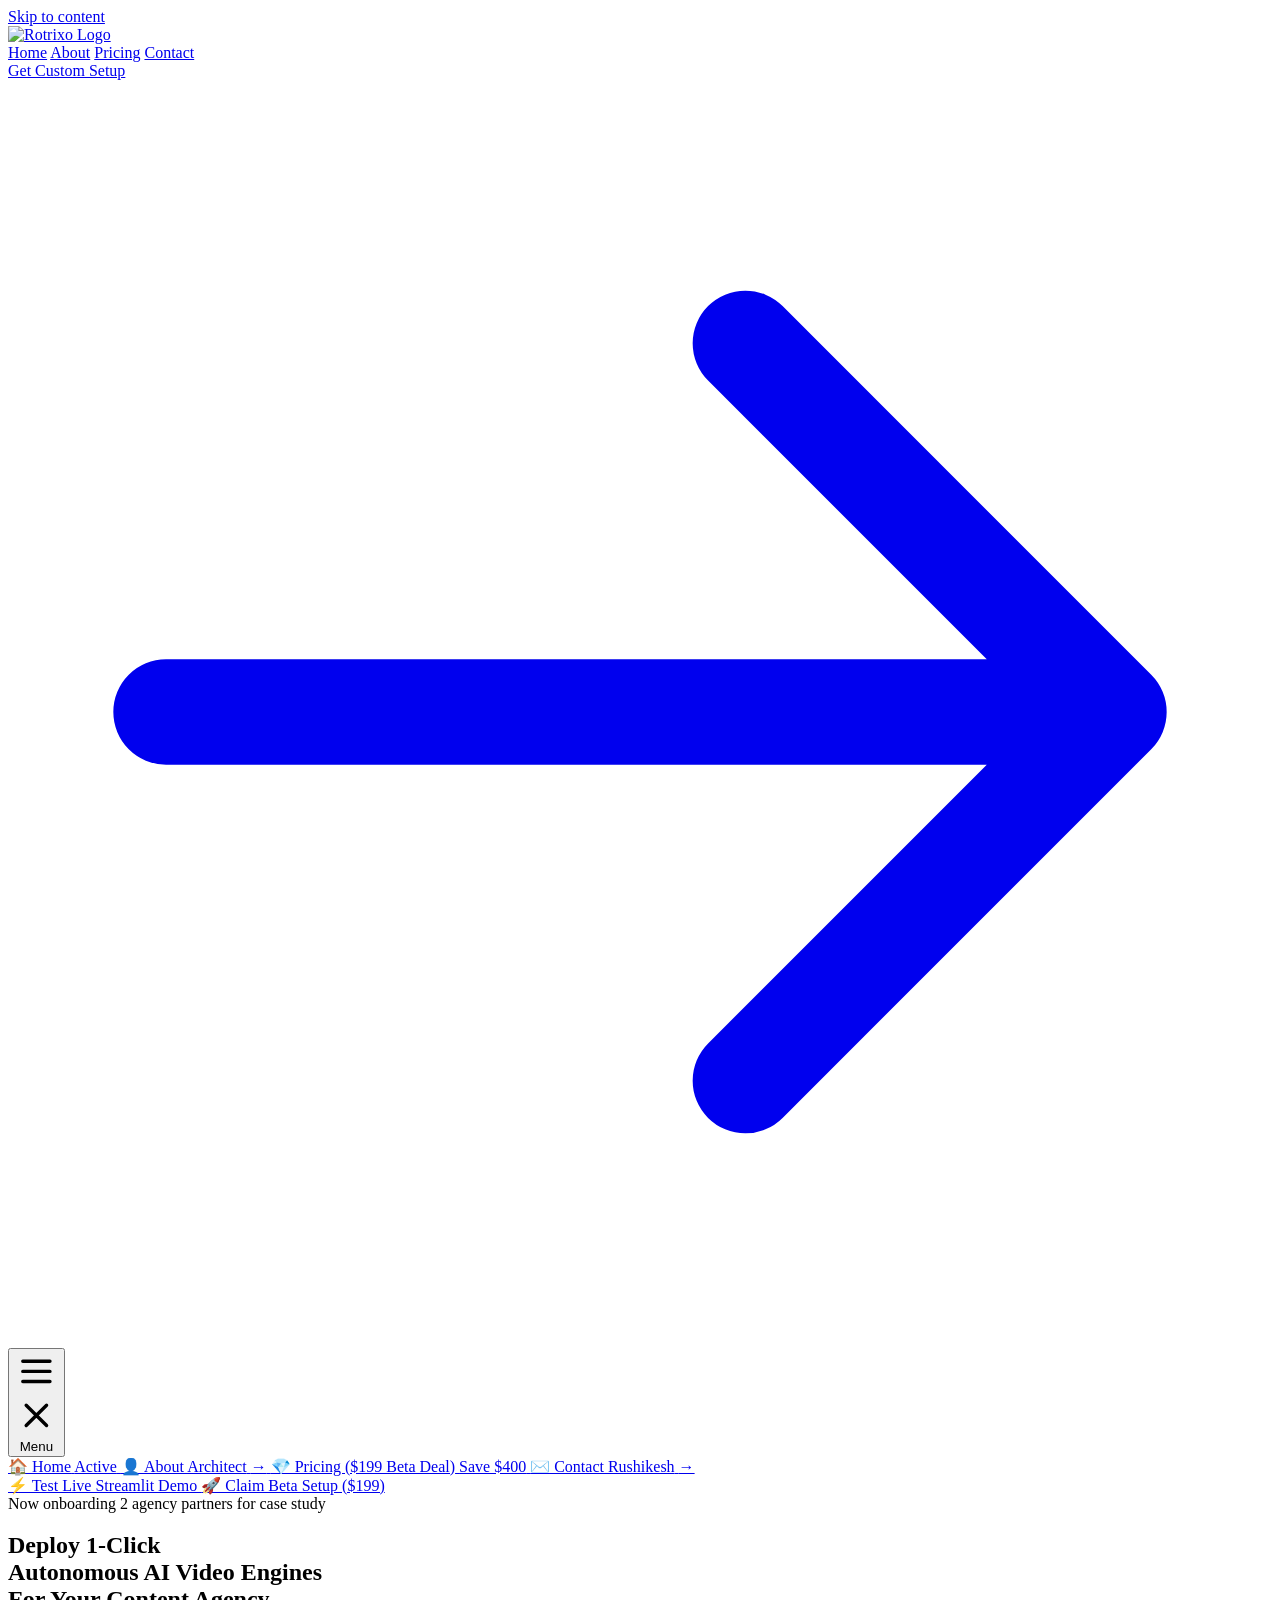
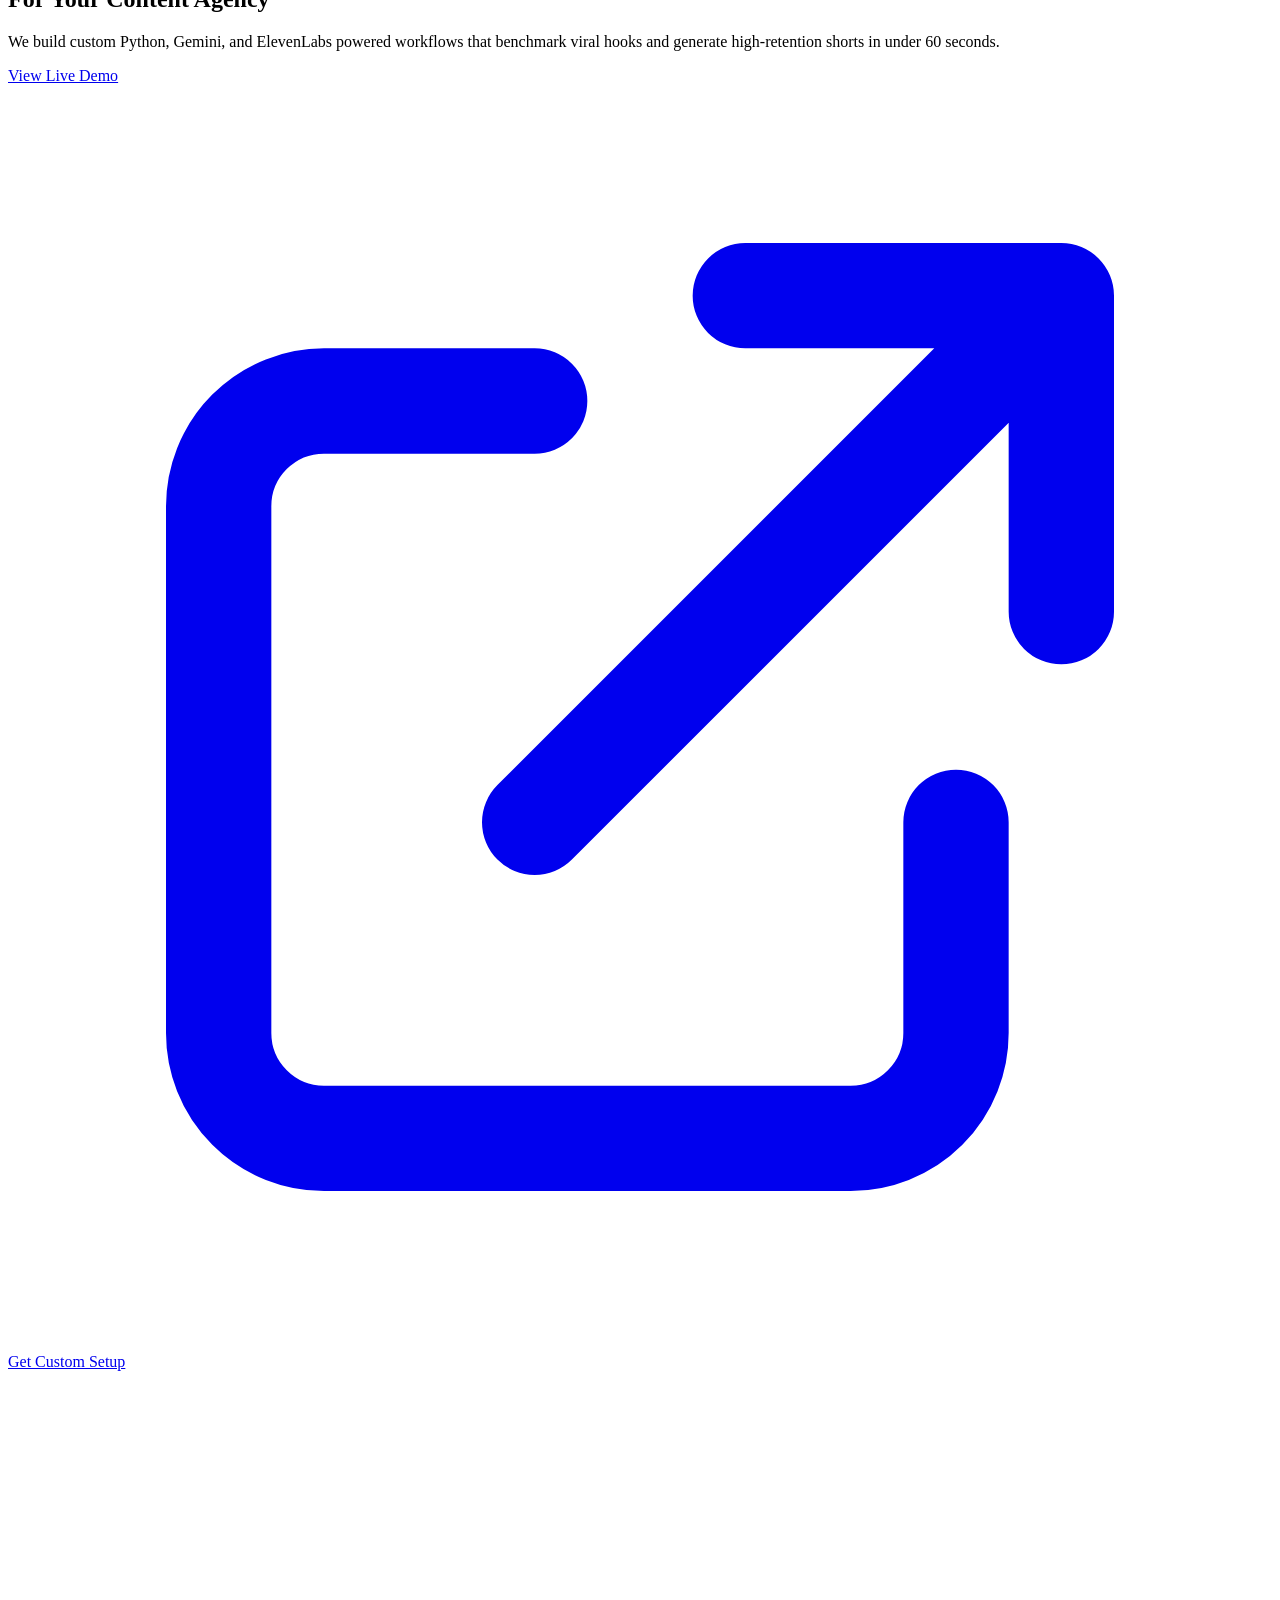
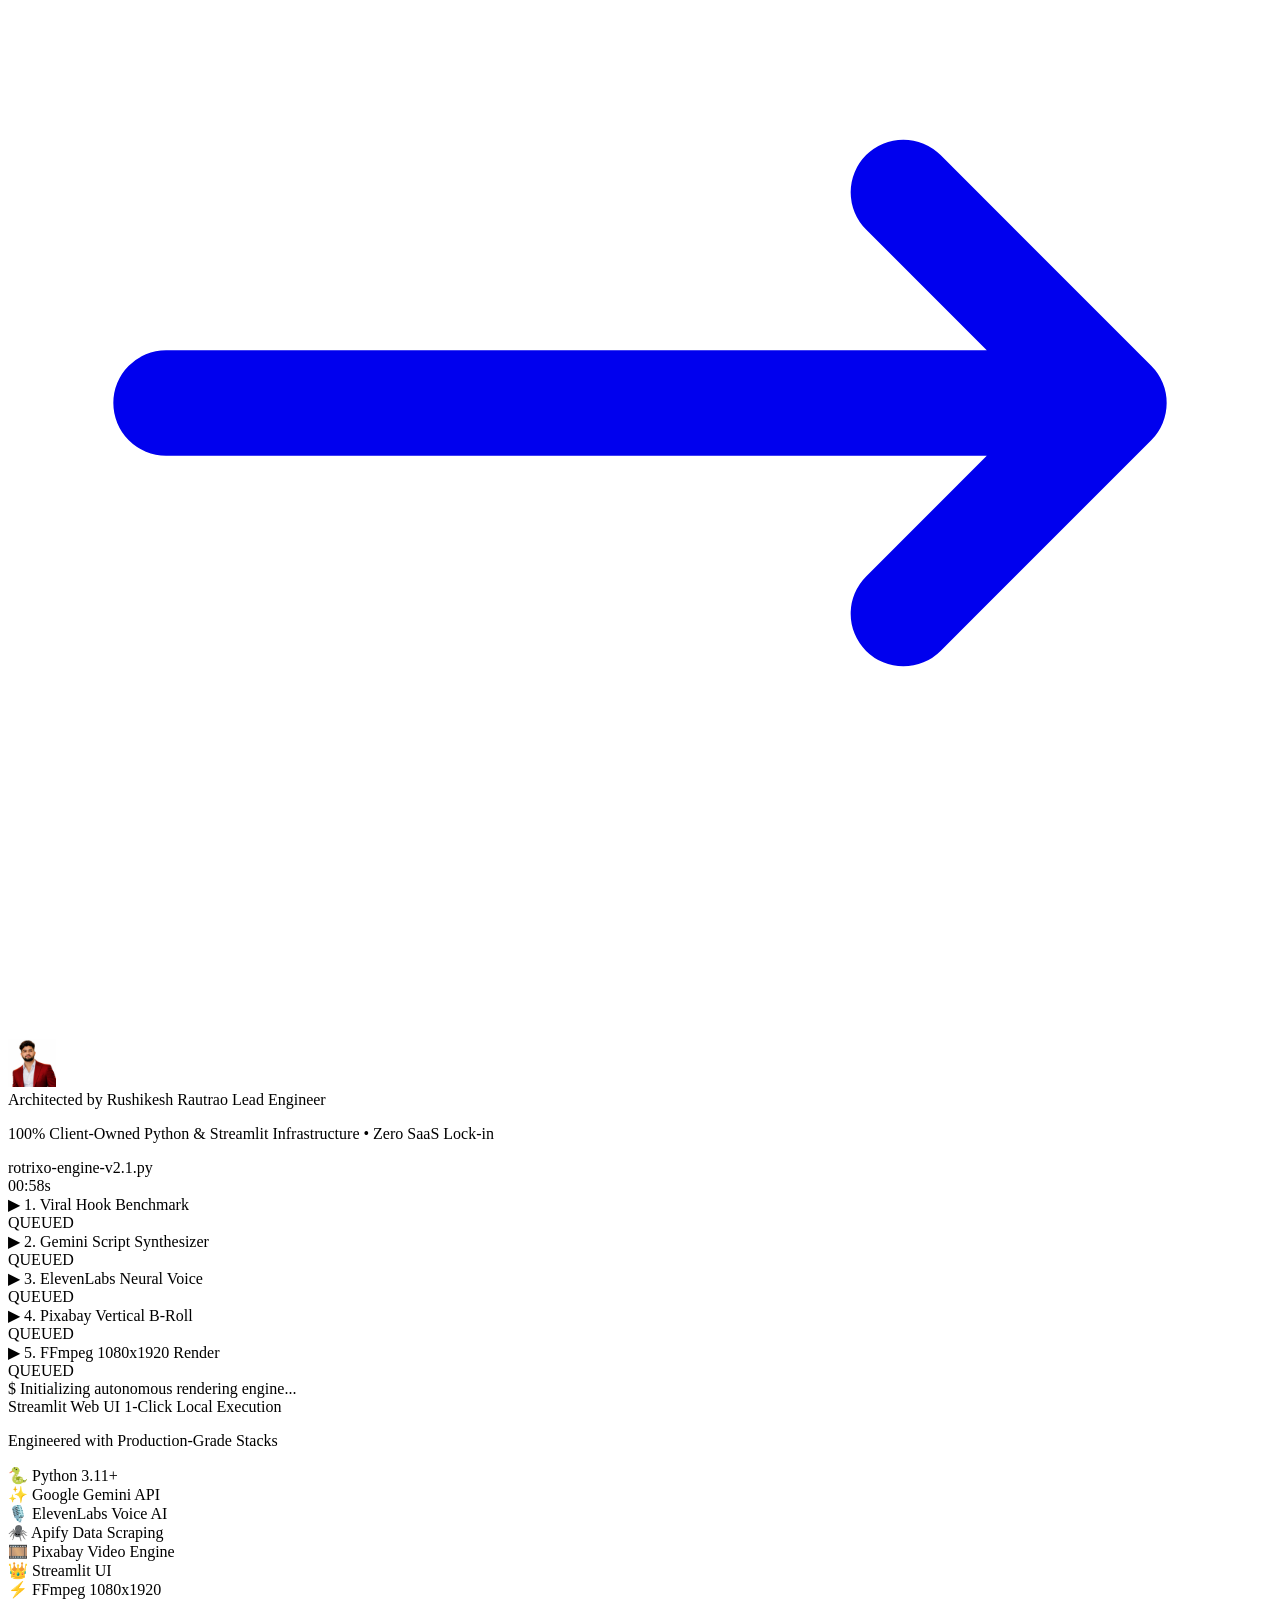
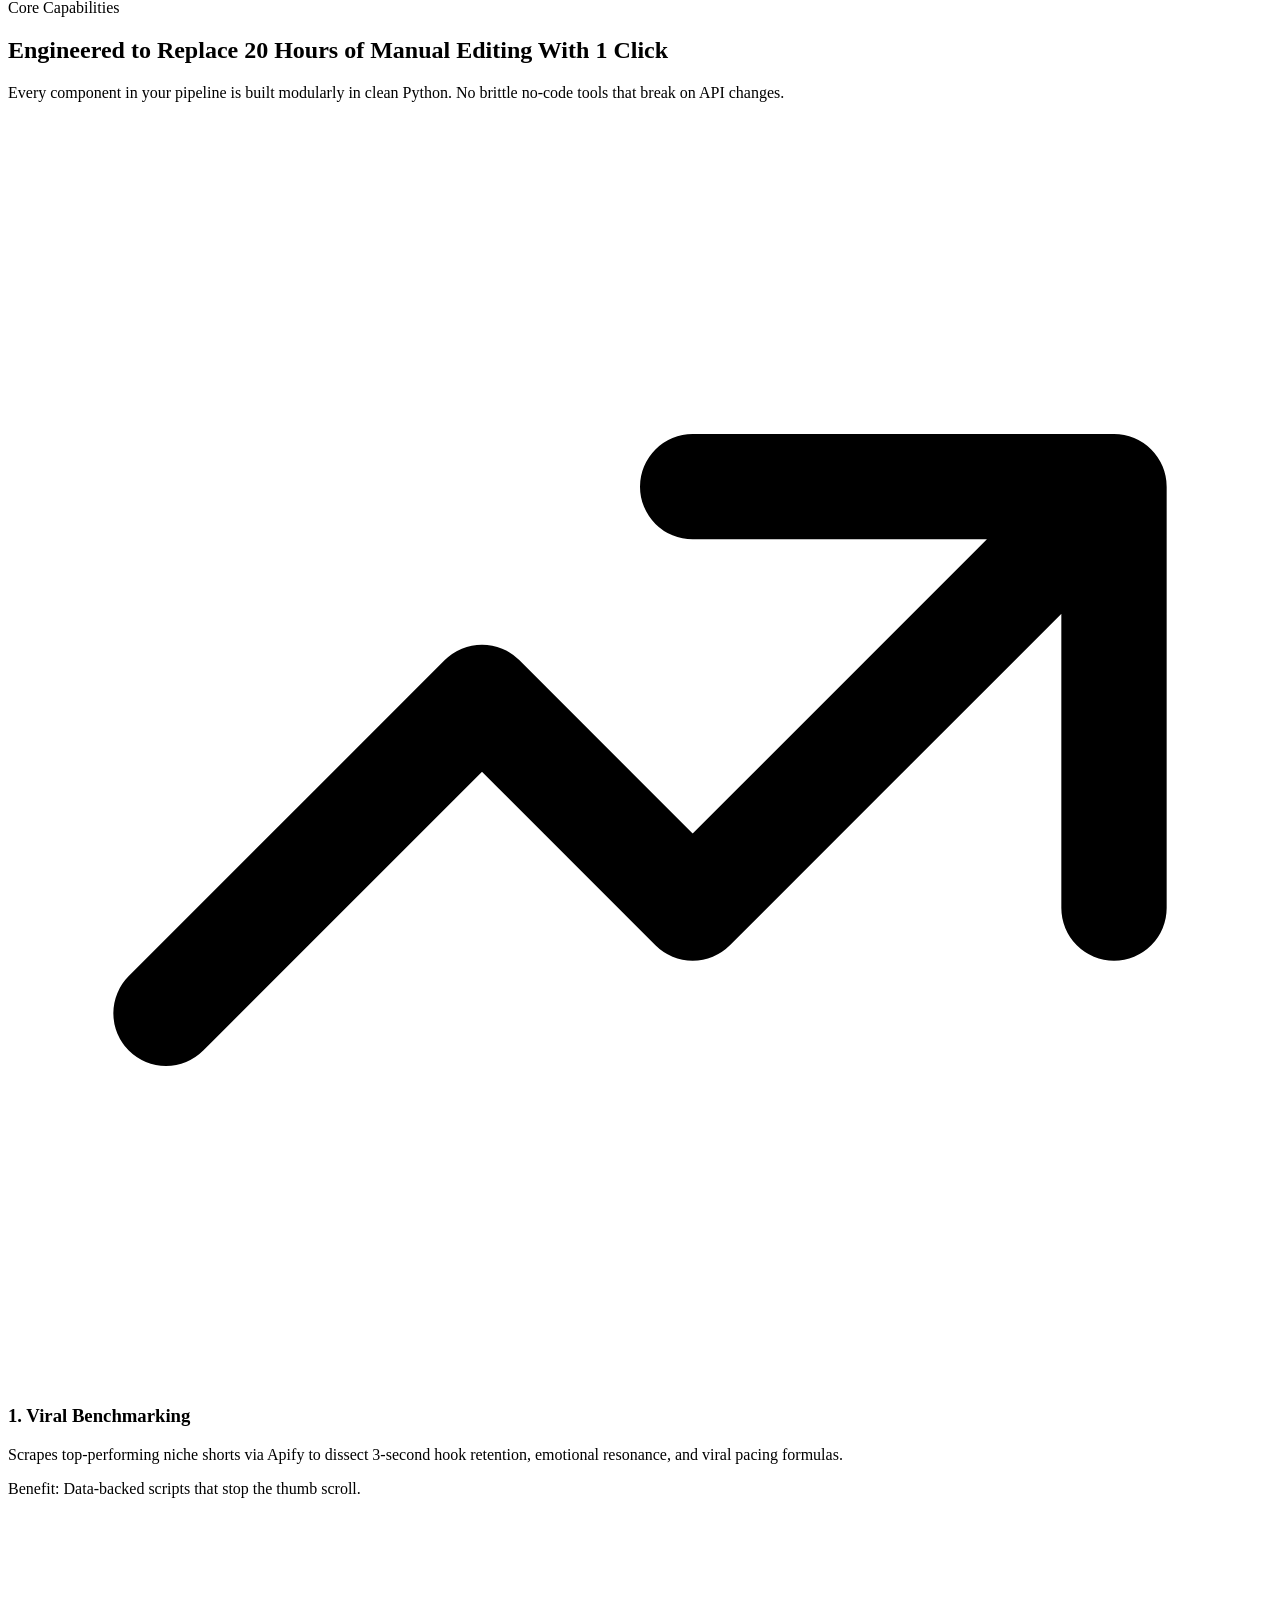
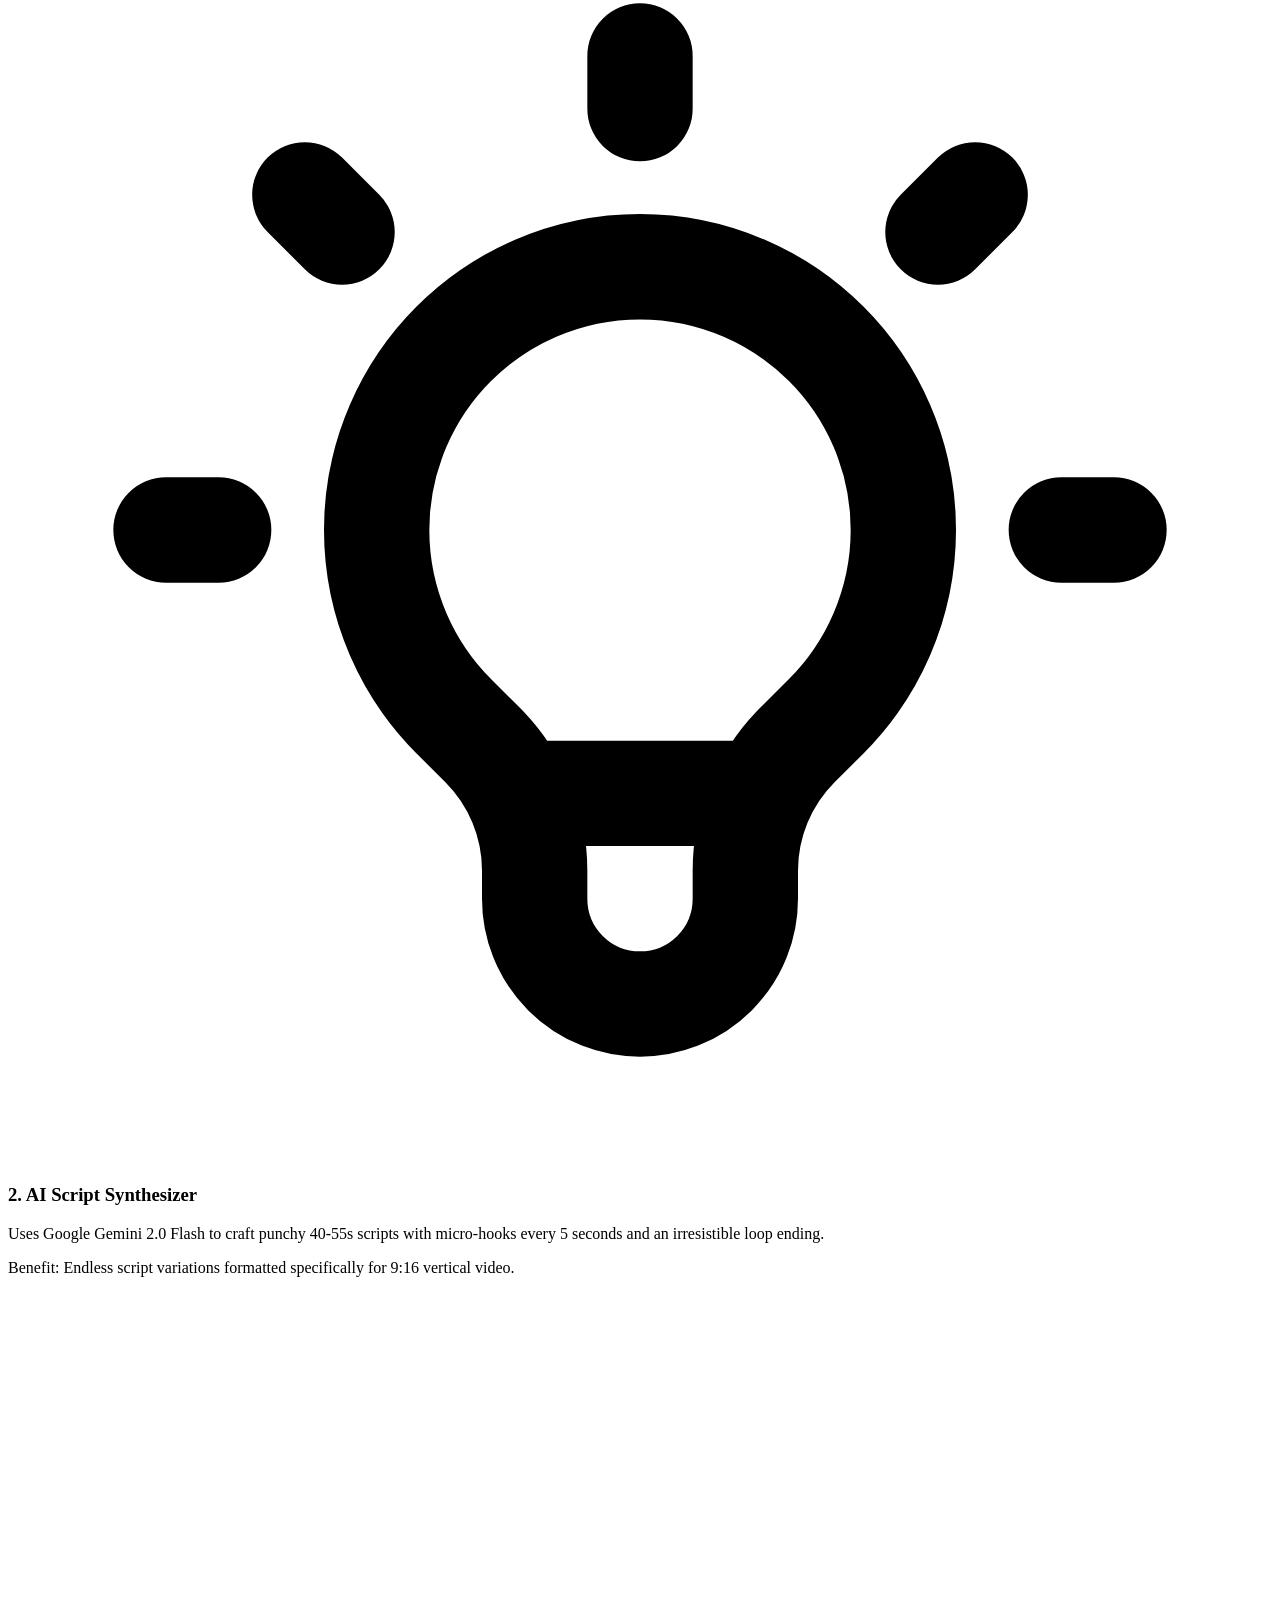
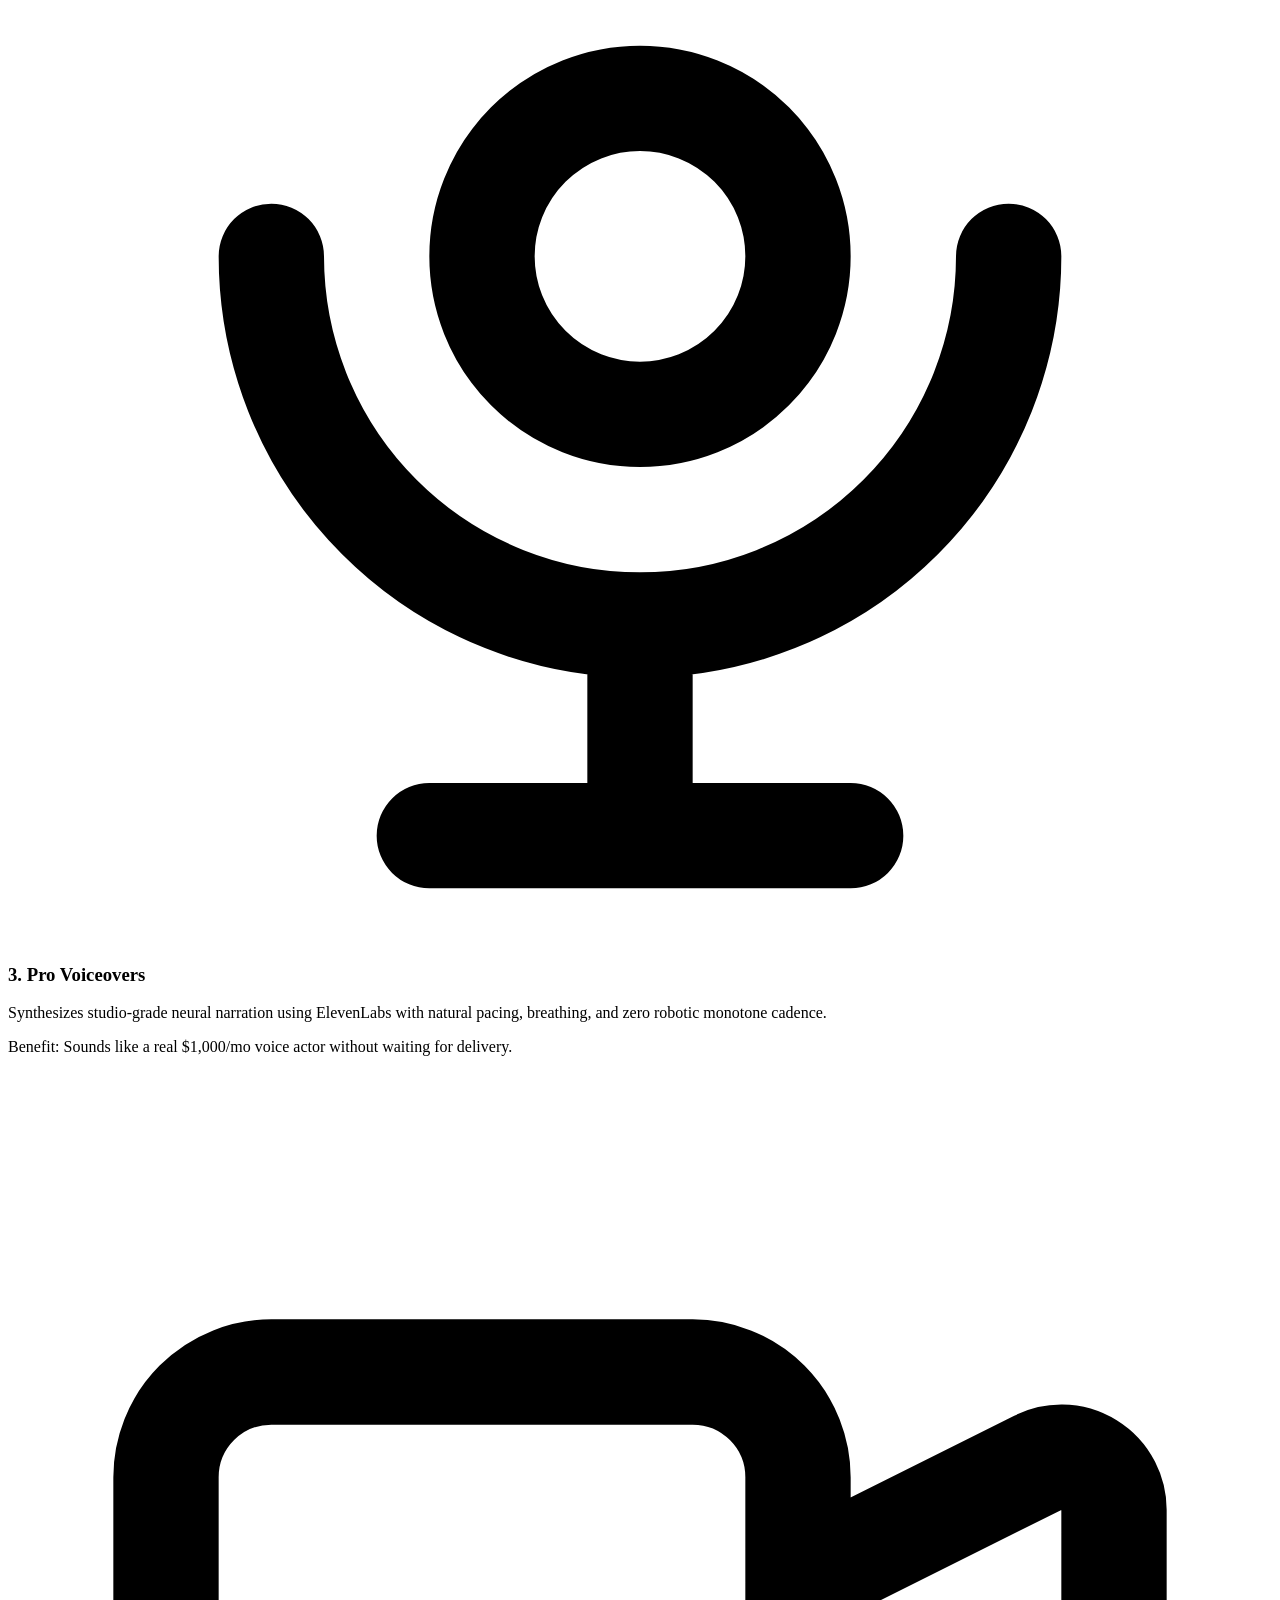
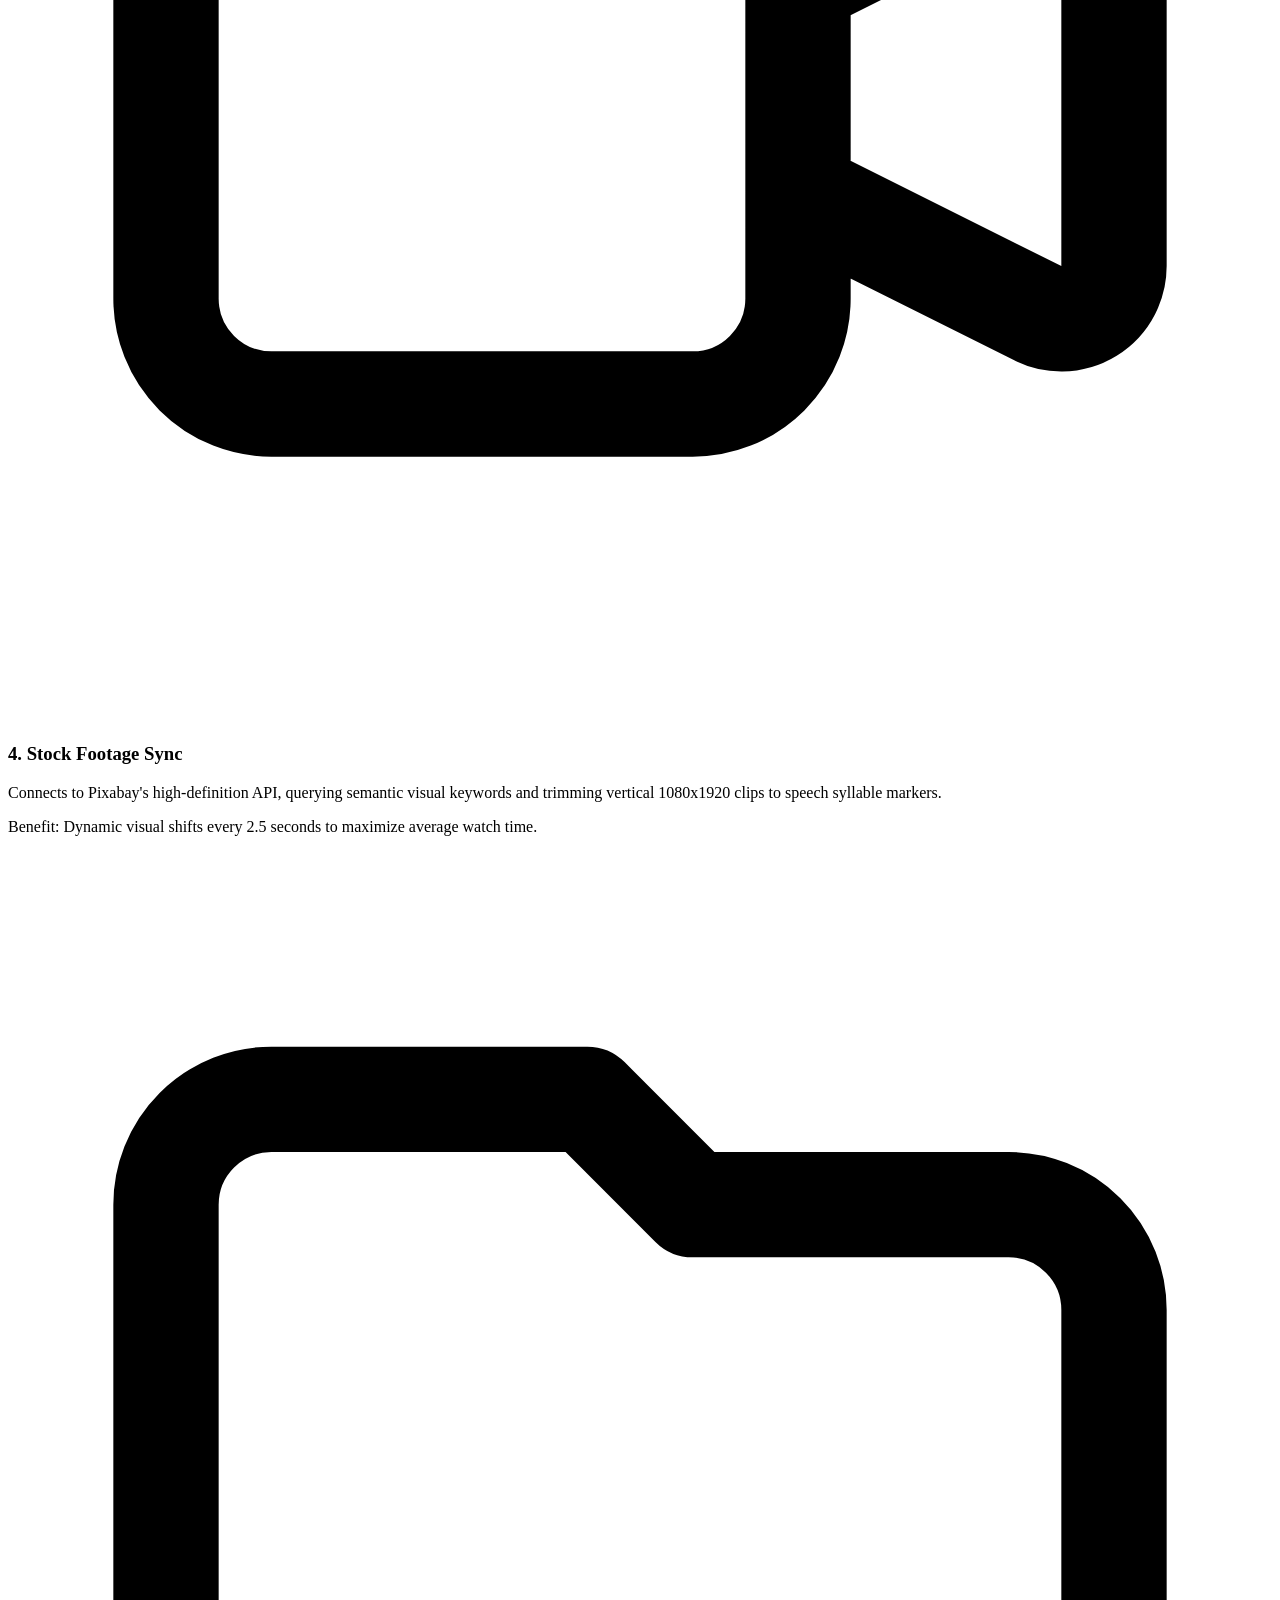
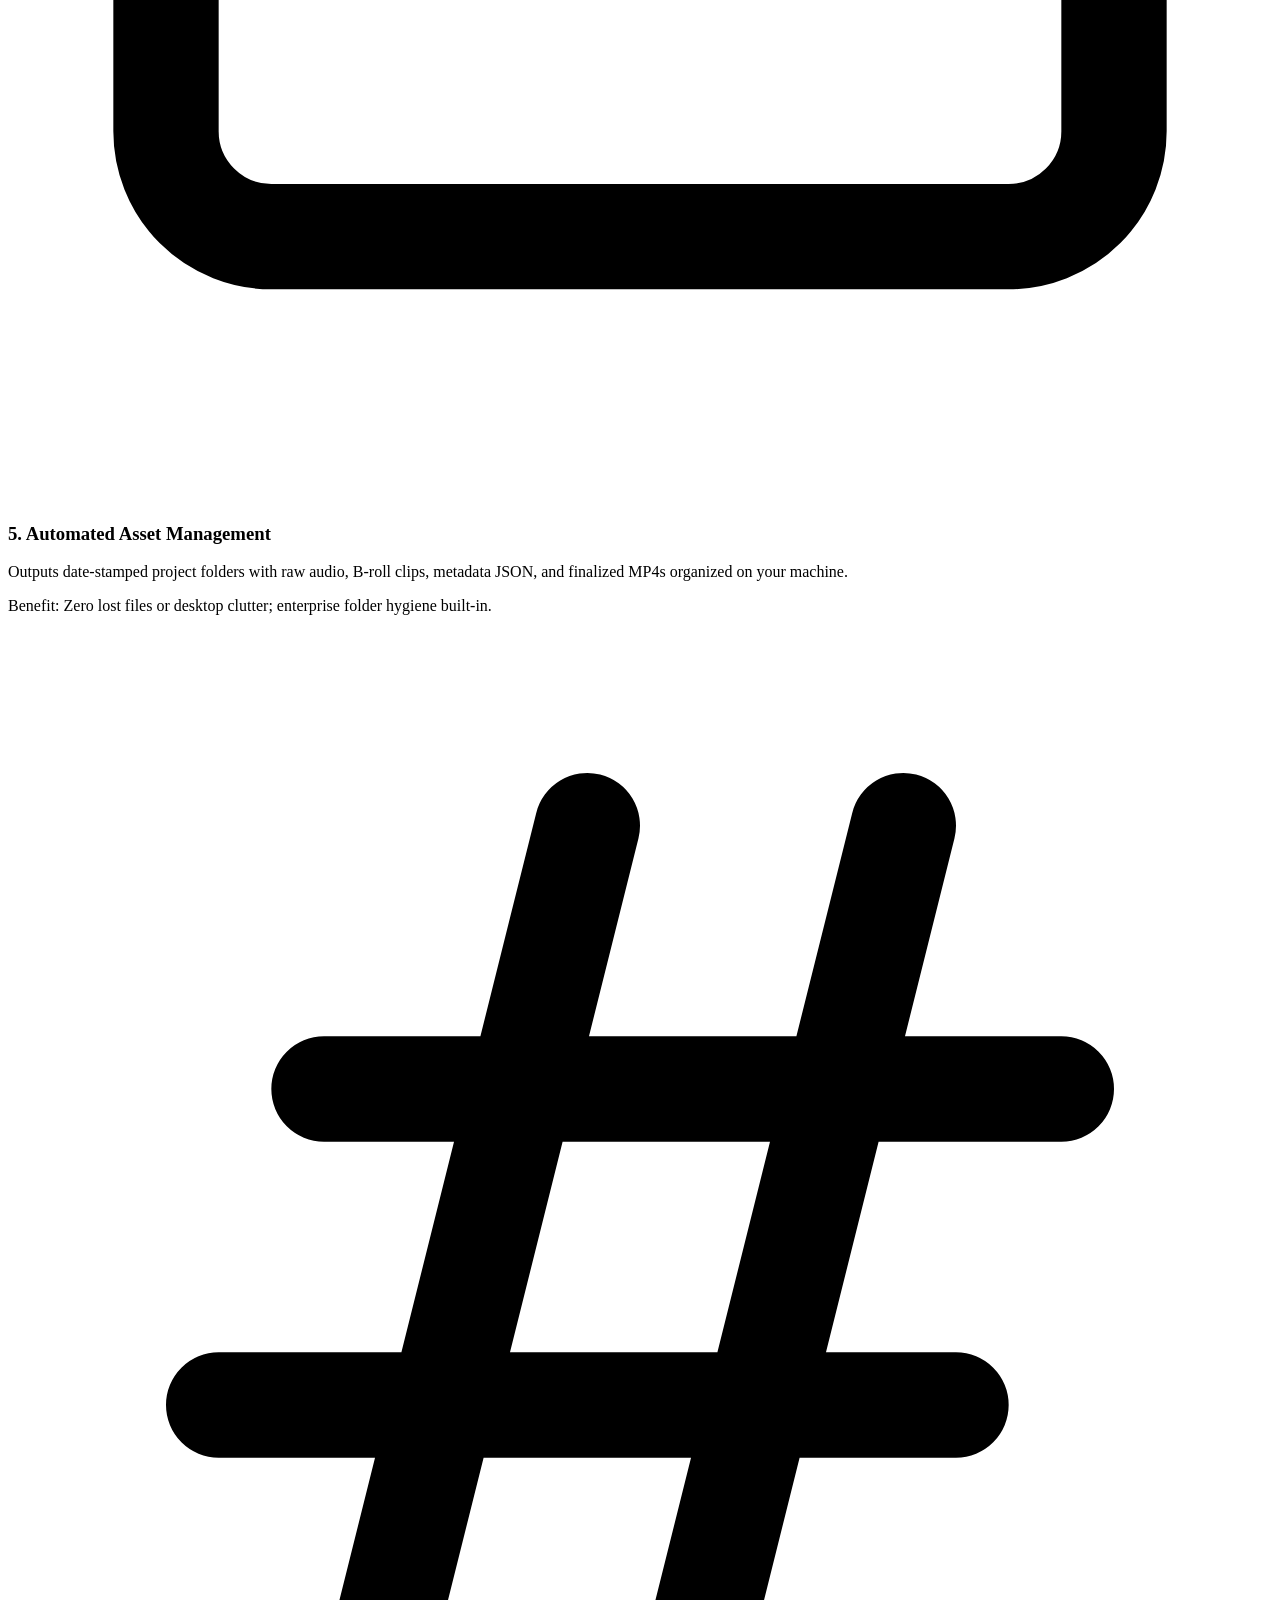
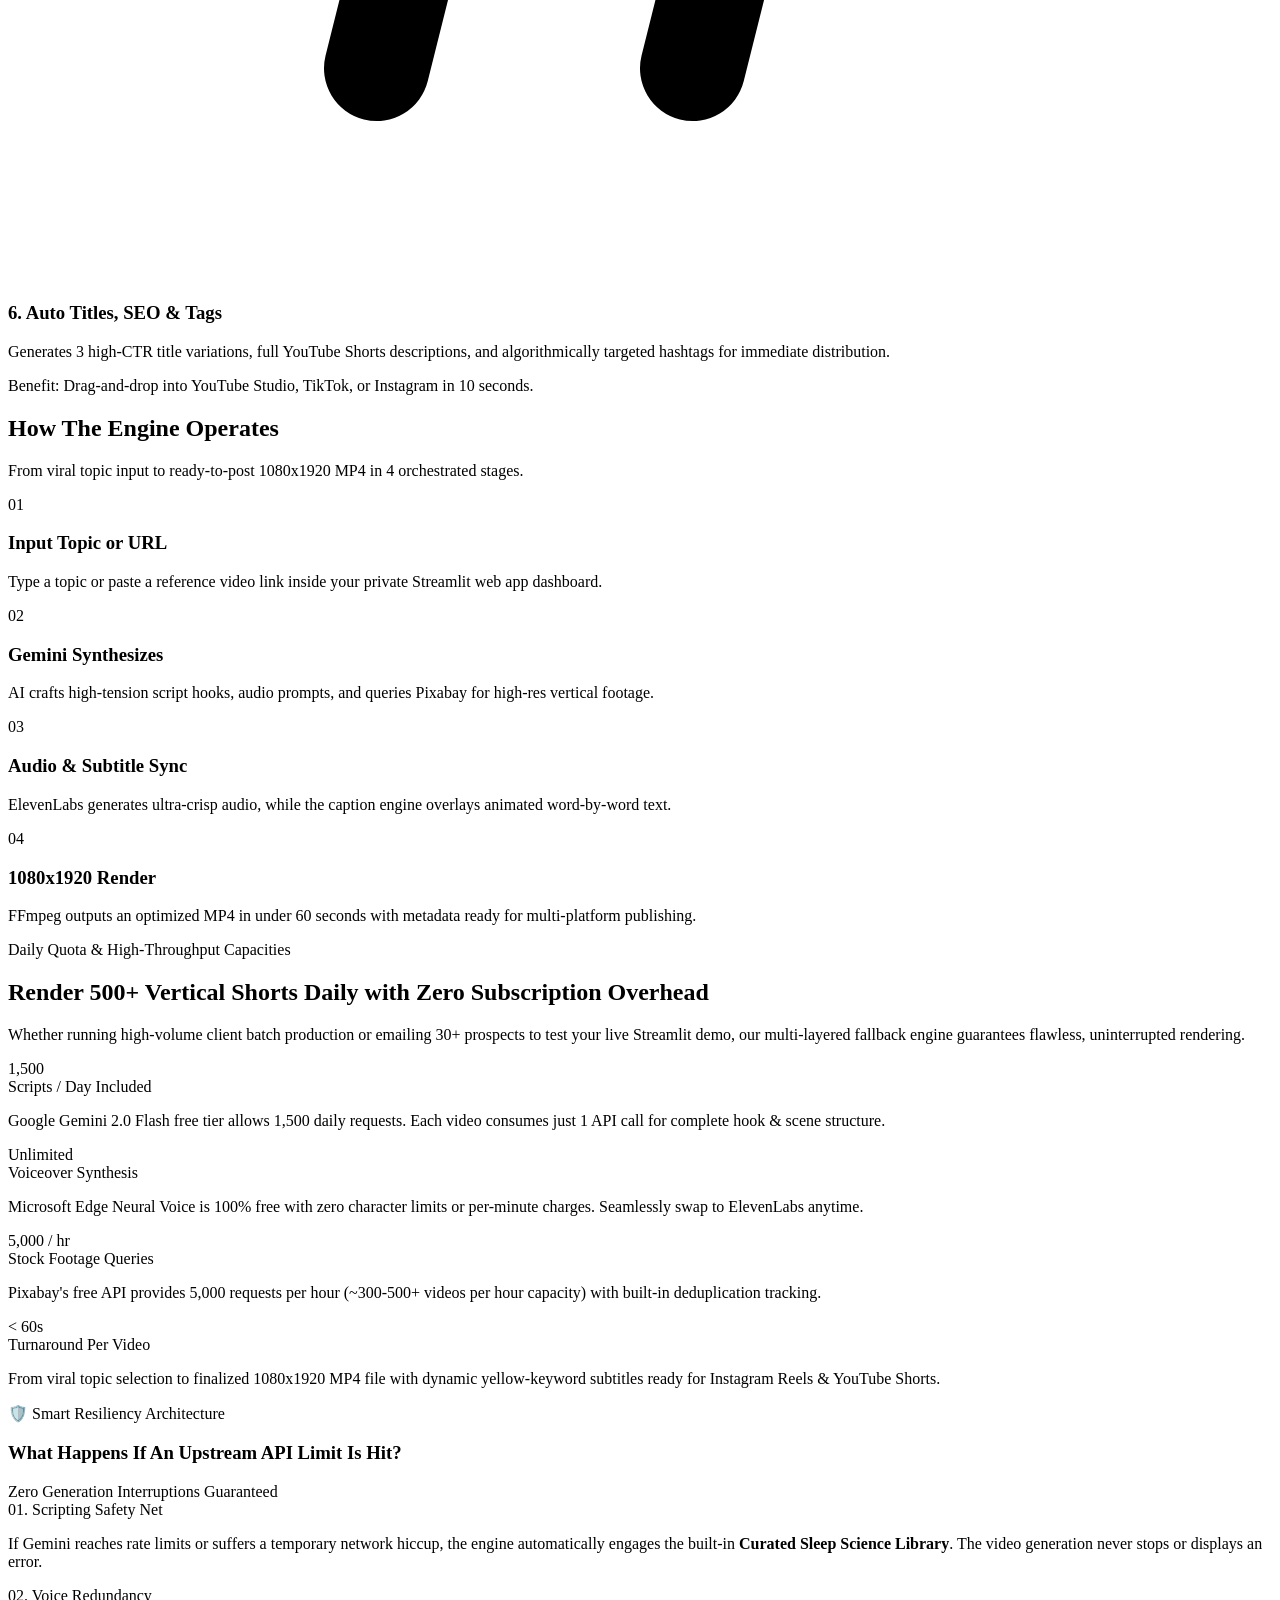
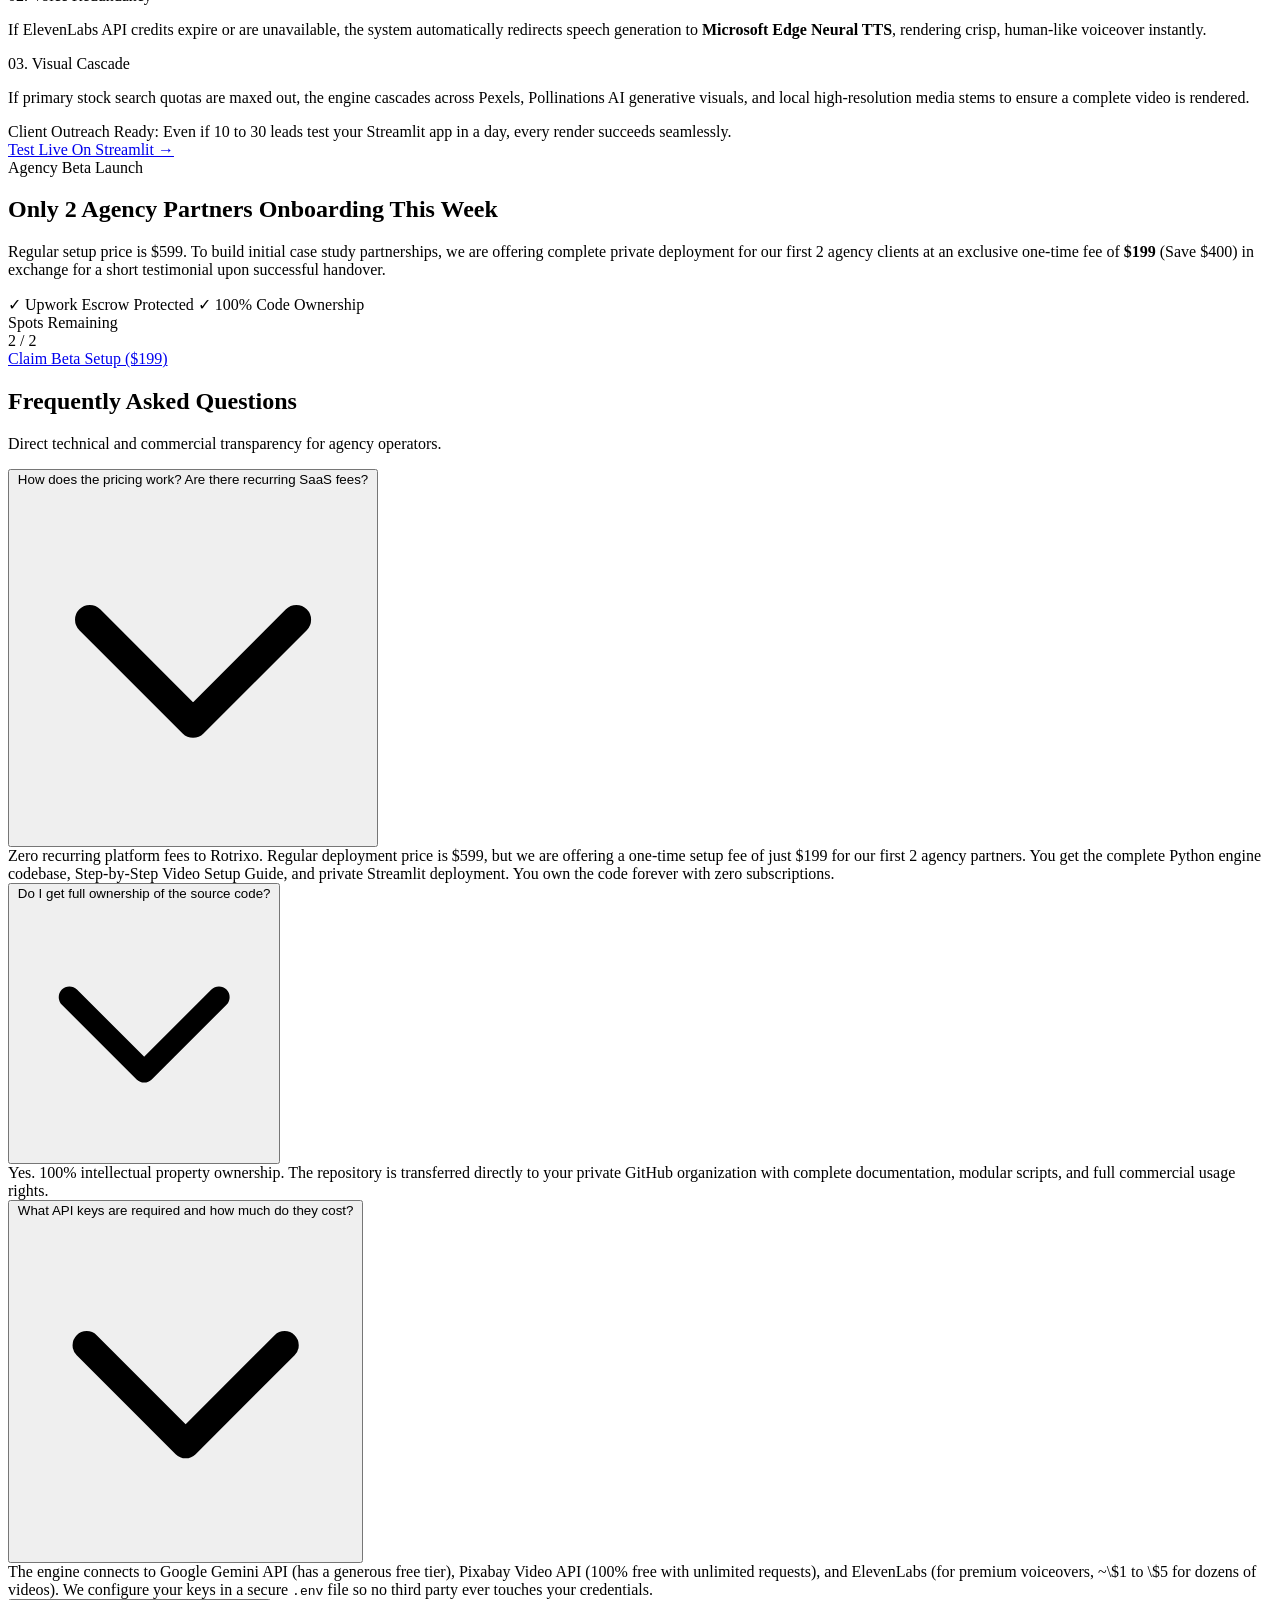
==== commit 472020f3: "feat: enhance mobile navigation with prominent menu button and bottom quick-nav bar" ====
--- a/Website/index.html
+++ b/Website/index.html
@@ -125,25 +125,43 @@
           </a>
         </div>
         <div class="flex md:hidden items-center">
-          <button id="mobile-menu-toggle" type="button" class="inline-flex items-center justify-center p-3 rounded-xl text-slate-300 hover:text-white hover:bg-white/5 focus:outline-none focus:ring-2 focus:ring-purple-500 transition-colors" aria-controls="mobile-menu" aria-expanded="false" aria-label="Toggle navigation menu">
-            <svg id="menu-icon" class="w-6 h-6" fill="none" stroke="currentColor" viewBox="0 0 24 24">
+          <button id="mobile-menu-toggle" type="button" onclick="toggleRotrixoMobileMenu()" class="inline-flex items-center gap-2 px-3.5 py-2 rounded-xl text-white bg-white/10 hover:bg-white/15 border border-white/20 focus:outline-none focus:ring-2 focus:ring-purple-500 transition-colors shadow-lg active:scale-95" aria-controls="mobile-menu" aria-expanded="false" aria-label="Toggle navigation menu">
+            <svg id="menu-icon" class="w-5 h-5 text-purple-300" fill="none" stroke="currentColor" viewBox="0 0 24 24">
               <path stroke-linecap="round" stroke-linejoin="round" stroke-width="2" d="M4 6h16M4 12h16M4 18h16" />
             </svg>
-            <svg id="close-icon" class="w-6 h-6 hidden" fill="none" stroke="currentColor" viewBox="0 0 24 24">
+            <svg id="close-icon" class="w-5 h-5 hidden text-purple-300" fill="none" stroke="currentColor" viewBox="0 0 24 24">
               <path stroke-linecap="round" stroke-linejoin="round" stroke-width="2" d="M6 18L18 6M6 6l12 12" />
             </svg>
+            <span class="text-xs font-mono font-bold tracking-wider uppercase text-white">Menu</span>
           </button>
         </div>
       </div>
     </div>
-    <div id="mobile-menu" class="hidden md:hidden border-b border-white/10 bg-[#070912]/95 backdrop-blur-2xl">
+    <div id="mobile-menu" class="hidden md:hidden border-b border-white/10 bg-[#070912]/98 backdrop-blur-2xl shadow-2xl">
       <div class="px-4 pt-3 pb-6 space-y-2">
-        <a href="/" class="mobile-nav-link block px-4 py-3 rounded-lg text-base font-medium text-white bg-white/5">Home</a>
-        <a href="/about" class="mobile-nav-link block px-4 py-3 rounded-lg text-base font-medium text-slate-300 hover:text-white hover:bg-white/5">About</a>
-        <a href="/pricing" class="mobile-nav-link block px-4 py-3 rounded-lg text-base font-medium text-slate-300 hover:text-white hover:bg-white/5">Pricing</a>
-        <a href="/contact" class="mobile-nav-link block px-4 py-3 rounded-lg text-base font-medium text-slate-300 hover:text-white hover:bg-white/5">Contact</a>
-        <div class="pt-4 px-2">
-          <a href="/pricing" class="glow-btn-primary w-full text-center py-3 text-base justify-center">Get Custom Setup ($199)</a>
+        <a href="/" class="mobile-nav-link flex items-center justify-between px-4 py-3 rounded-xl text-base font-medium text-white bg-white/10 transition-colors">
+          <span>🏠 Home</span>
+          <span class="text-xs font-mono text-emerald-400 font-bold">Active</span>
+        </a>
+        <a href="/about" class="mobile-nav-link flex items-center justify-between px-4 py-3 rounded-xl text-base font-medium text-slate-300 hover:text-white hover:bg-white/5 transition-colors">
+          <span>👤 About Architect</span>
+          <span class="text-xs font-mono text-slate-500">&rarr;</span>
+        </a>
+        <a href="/pricing" class="mobile-nav-link flex items-center justify-between px-4 py-3 rounded-xl text-base font-medium text-slate-300 hover:text-white hover:bg-white/5 transition-colors">
+          <span>💎 Pricing ($199 Beta Deal)</span>
+          <span class="text-xs font-mono text-emerald-400 font-bold">Save $400</span>
+        </a>
+        <a href="/contact" class="mobile-nav-link flex items-center justify-between px-4 py-3 rounded-xl text-base font-medium text-slate-300 hover:text-white hover:bg-white/5 transition-colors">
+          <span>✉️ Contact Rushikesh</span>
+          <span class="text-xs font-mono text-slate-500">&rarr;</span>
+        </a>
+        <div class="pt-3 px-1 space-y-2">
+          <a href="https://rotrixo-video-engine-xjgwr2mdyyvcroahgmmcoi.streamlit.app/" target="_blank" rel="noopener noreferrer" data-config-link="STREAMLIT_DEMO_URL" class="glow-btn-secondary w-full text-center py-3 text-sm justify-center">
+            ⚡ Test Live Streamlit Demo
+          </a>
+          <a href="/pricing" class="glow-btn-primary w-full text-center py-3 text-sm justify-center">
+            🚀 Claim Beta Setup ($199)
+          </a>
         </div>
       </div>
     </div>
@@ -737,7 +755,7 @@
   </main>
 
   <!-- Footer -->
-  <footer class="border-t border-white/10 bg-[#05060A] text-slate-400 mt-auto relative z-10">
+  <footer class="border-t border-white/10 bg-[#05060A] text-slate-400 mt-auto relative z-10 pb-20 md:pb-0">
     <div class="max-w-7xl mx-auto px-4 sm:px-6 lg:px-8 py-16">
       <div class="grid grid-cols-1 md:grid-cols-2 lg:grid-cols-5 gap-10 lg:gap-8 mb-12">
         <div class="lg:col-span-2 space-y-4">
@@ -789,6 +807,30 @@
     </div>
   </footer>
 
+  <!-- Mobile Floating Bottom Quick-Nav Bar (Visible only on screens < md) -->
+  <nav class="md:hidden fixed bottom-0 left-0 right-0 z-40 bg-[#070912]/95 backdrop-blur-xl border-t border-white/10 px-2 py-2 flex items-center justify-around text-center shadow-2xl" aria-label="Mobile Bottom Navigation">
+    <a href="/" class="flex flex-col items-center py-1 px-2 text-slate-400 hover:text-white mobile-bottom-link">
+      <span class="text-base">🏠</span>
+      <span class="text-[10px] font-mono tracking-tight mt-0.5">Home</span>
+    </a>
+    <a href="/about" class="flex flex-col items-center py-1 px-2 text-slate-400 hover:text-white mobile-bottom-link">
+      <span class="text-base">👤</span>
+      <span class="text-[10px] font-mono tracking-tight mt-0.5">About</span>
+    </a>
+    <a href="/pricing" class="flex flex-col items-center py-1 px-2 text-slate-400 hover:text-white mobile-bottom-link">
+      <span class="text-base">💎</span>
+      <span class="text-[10px] font-mono tracking-tight mt-0.5">Pricing</span>
+    </a>
+    <a href="/contact" class="flex flex-col items-center py-1 px-2 text-slate-400 hover:text-white mobile-bottom-link">
+      <span class="text-base">✉️</span>
+      <span class="text-[10px] font-mono tracking-tight mt-0.5">Contact</span>
+    </a>
+    <a href="https://rotrixo-video-engine-xjgwr2mdyyvcroahgmmcoi.streamlit.app/" target="_blank" rel="noopener noreferrer" data-config-link="STREAMLIT_DEMO_URL" class="flex flex-col items-center py-1 px-2 text-emerald-400 hover:text-emerald-300 mobile-bottom-link">
+      <span class="text-base">⚡</span>
+      <span class="text-[10px] font-mono font-bold tracking-tight mt-0.5">Demo</span>
+    </a>
+  </nav>
+
   <!-- Scripts -->
   <script src="/assets/js/config.js"></script>
   <script src="/assets/js/main.js"></script>
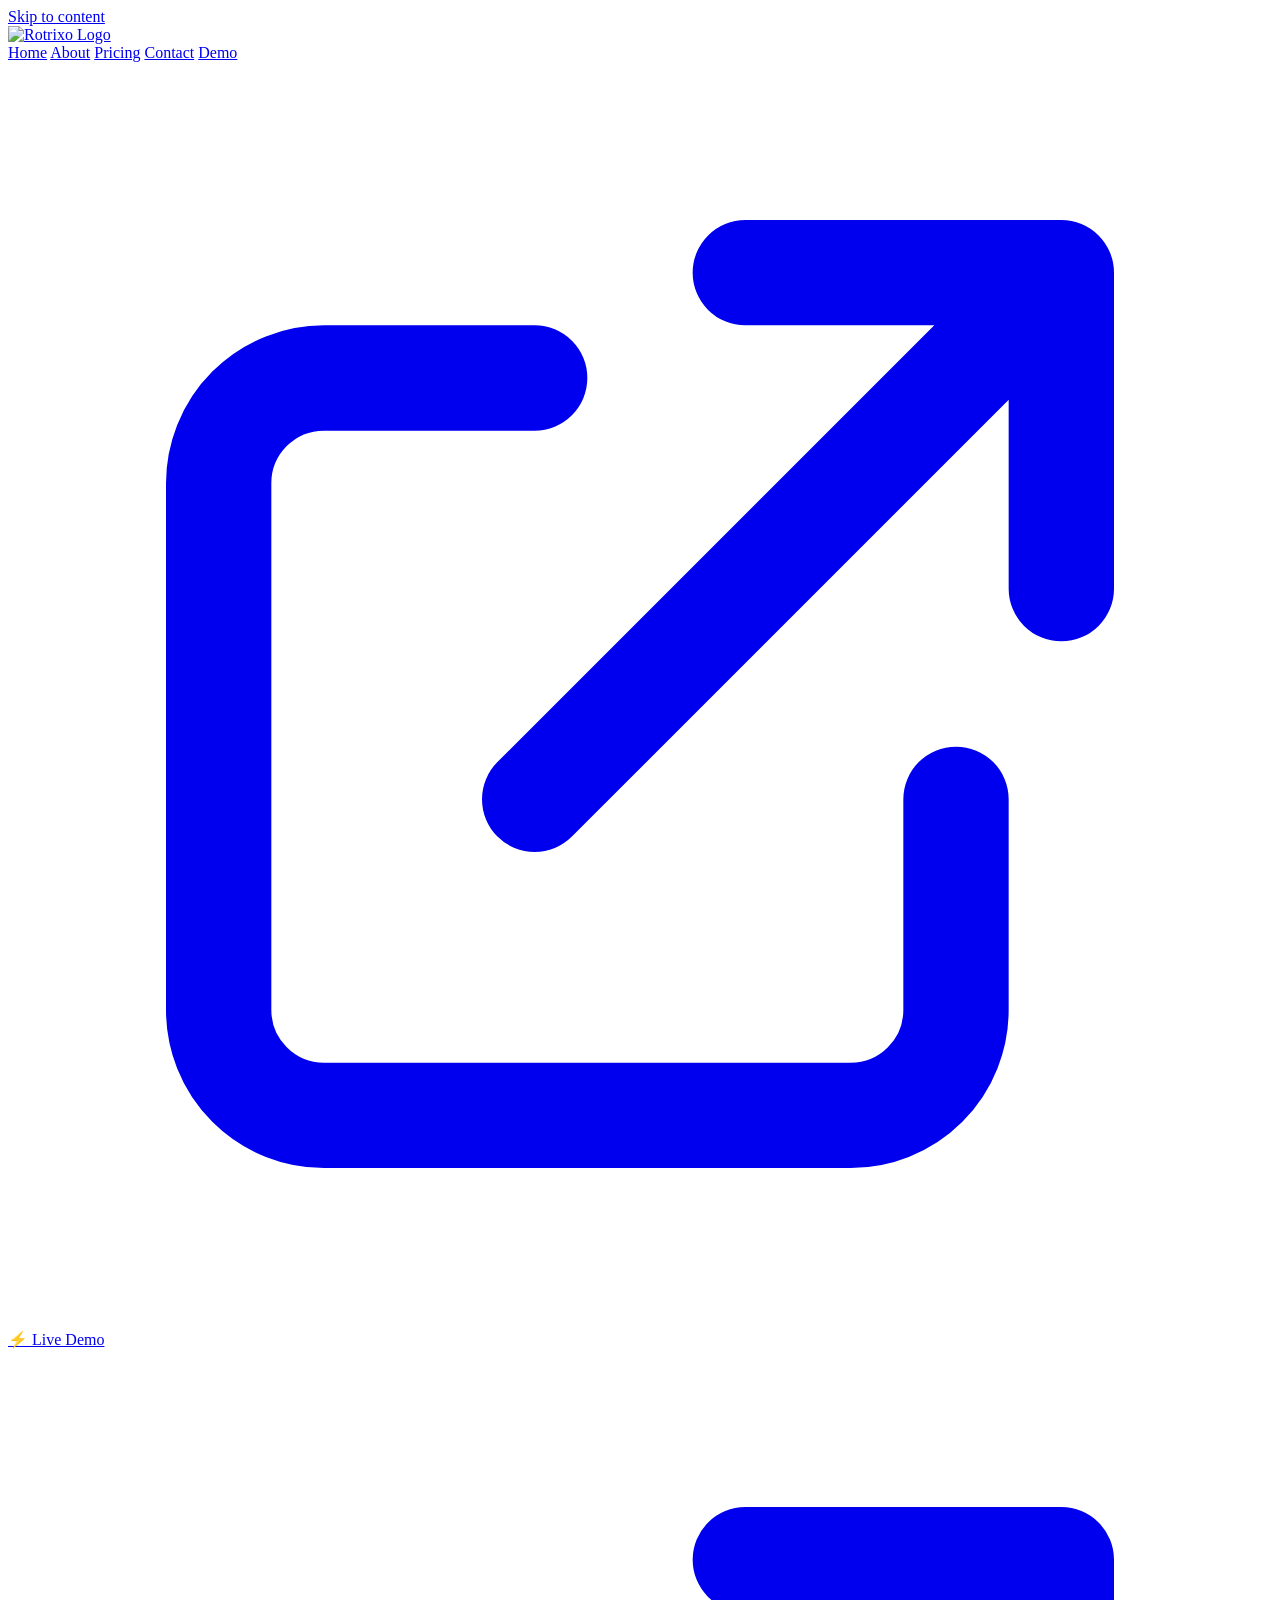
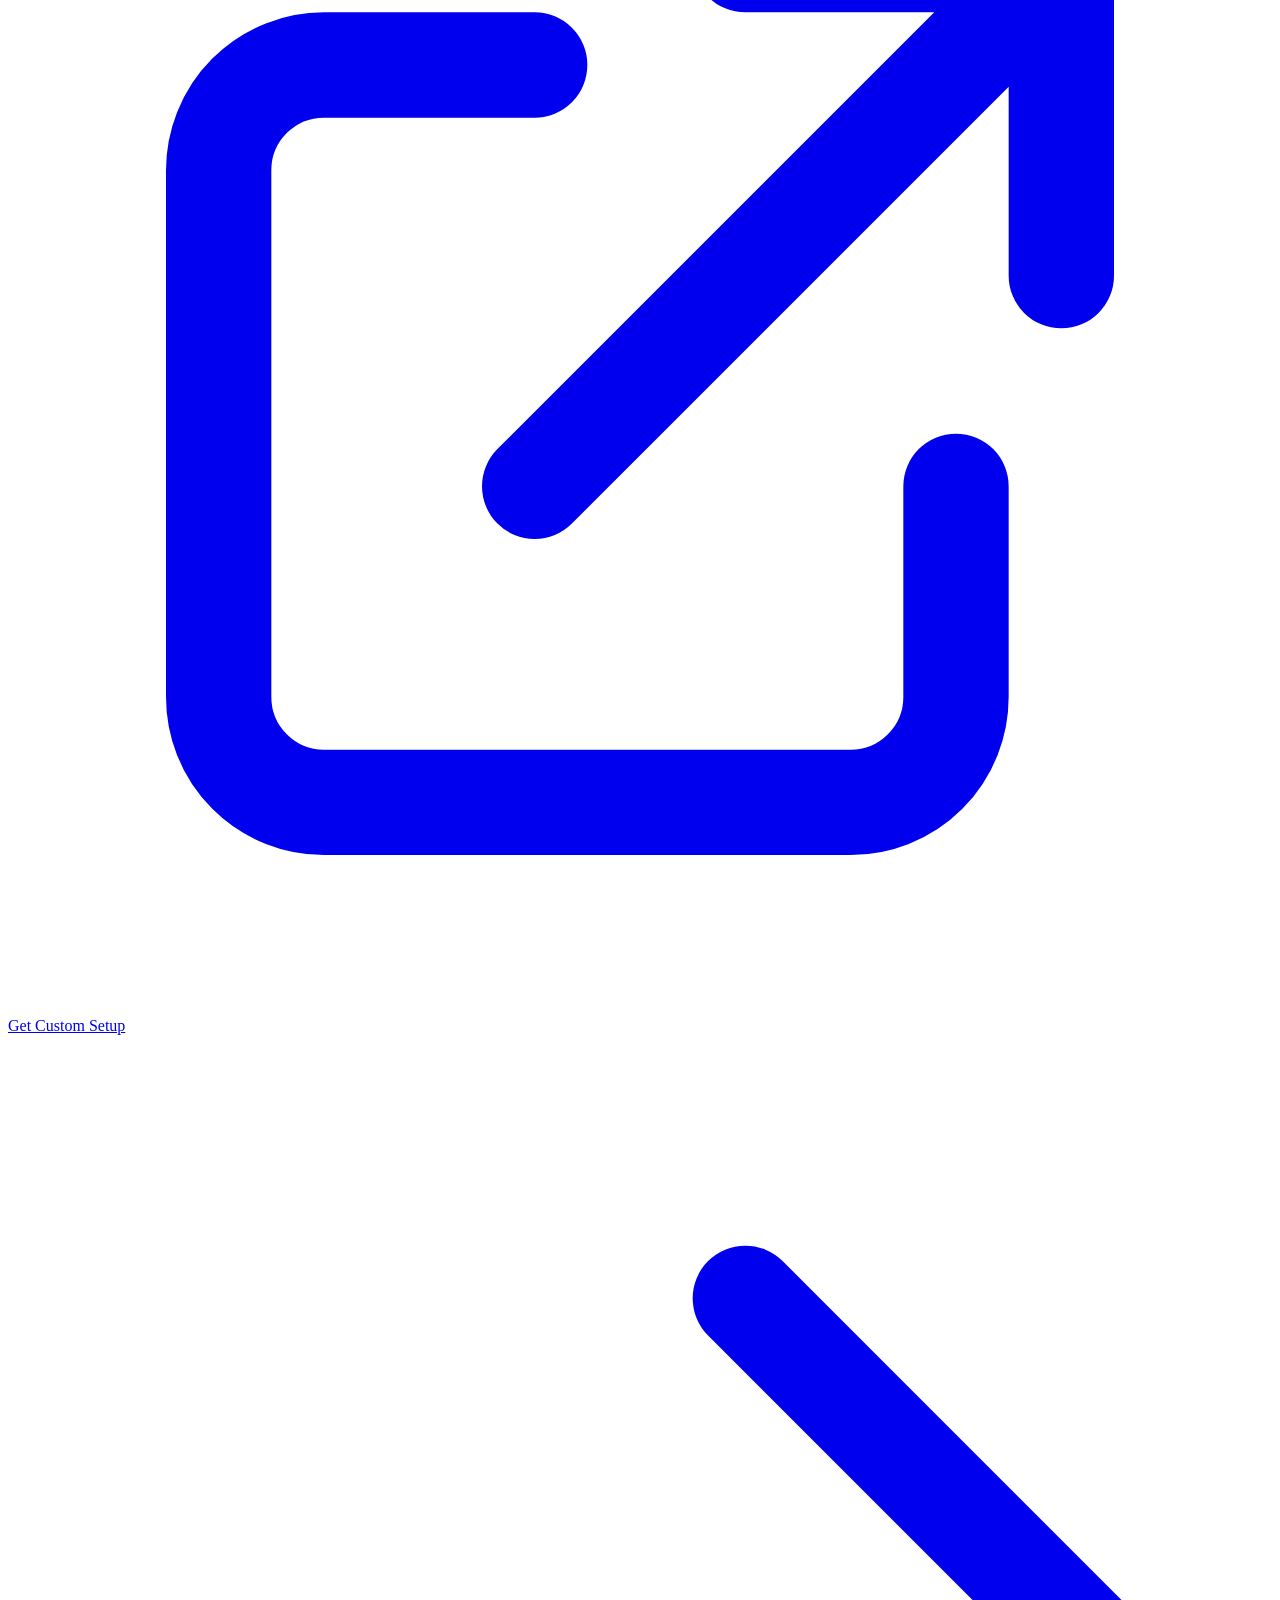
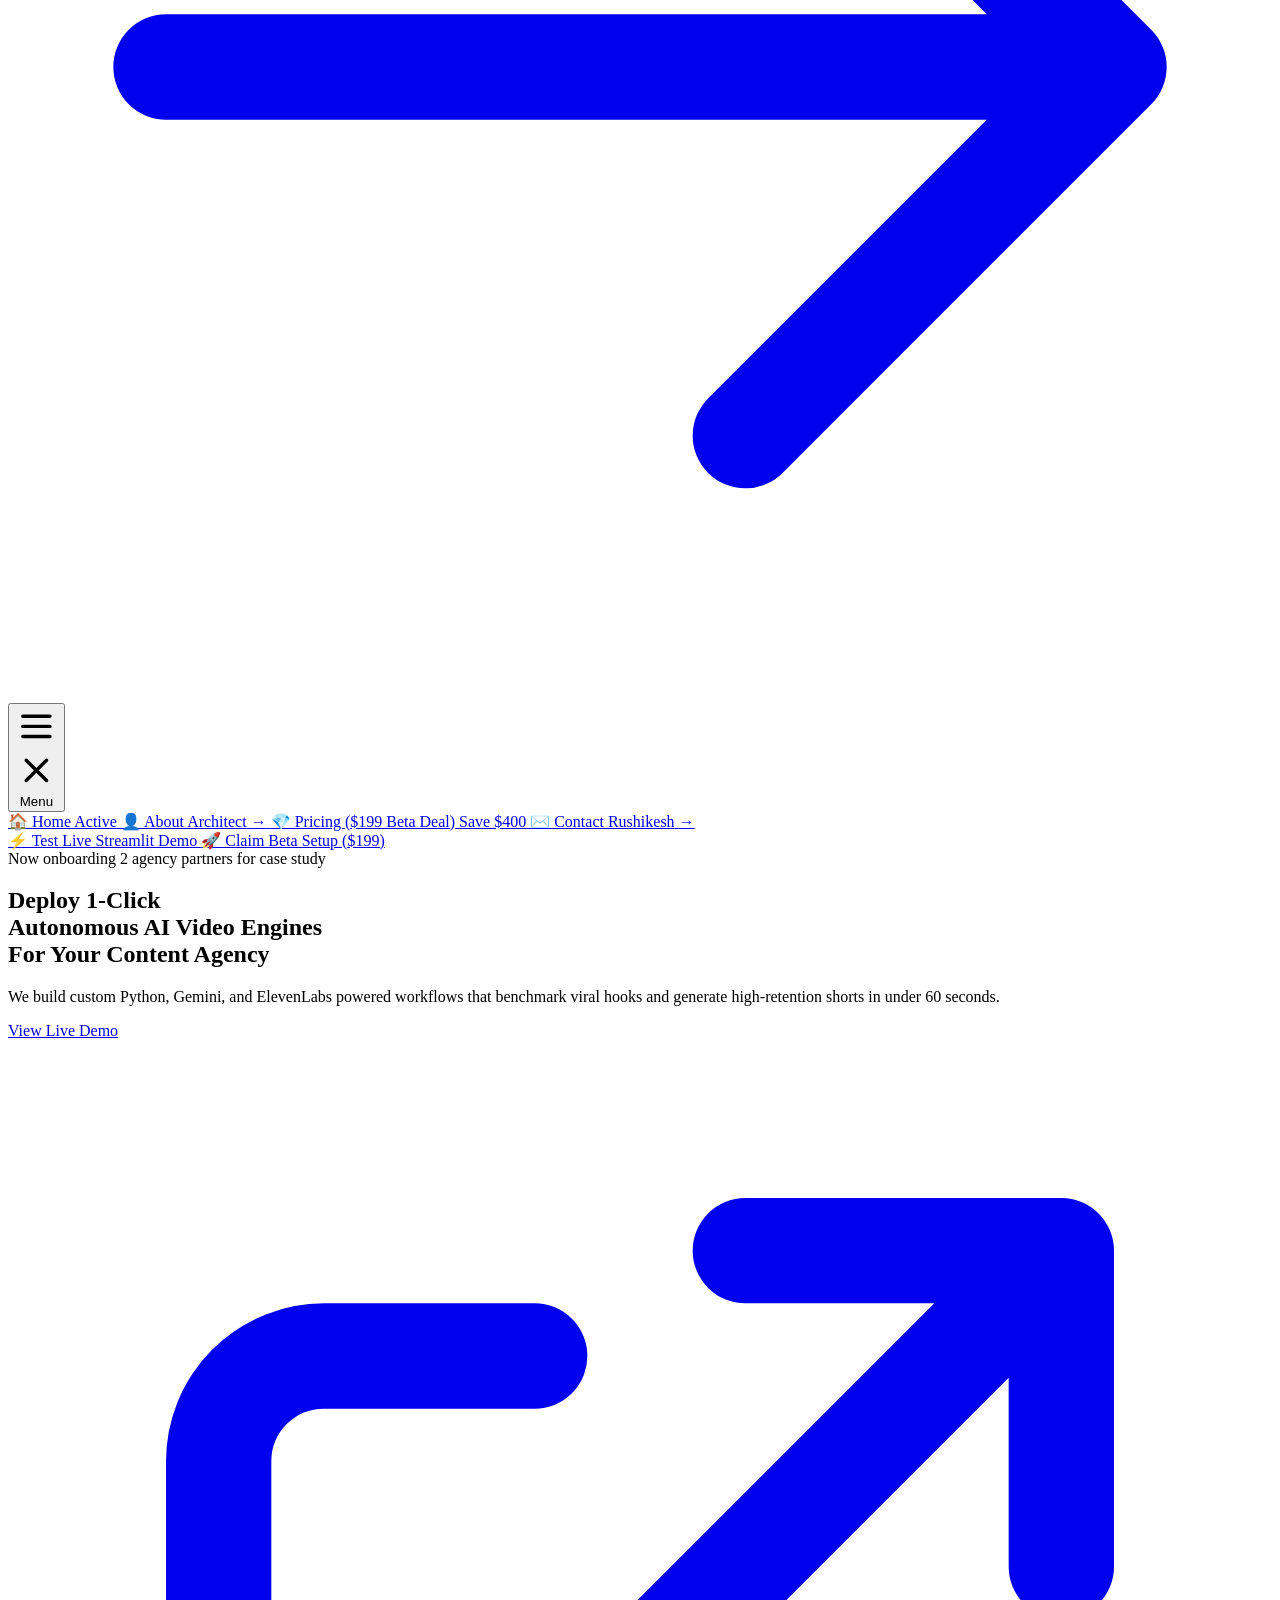
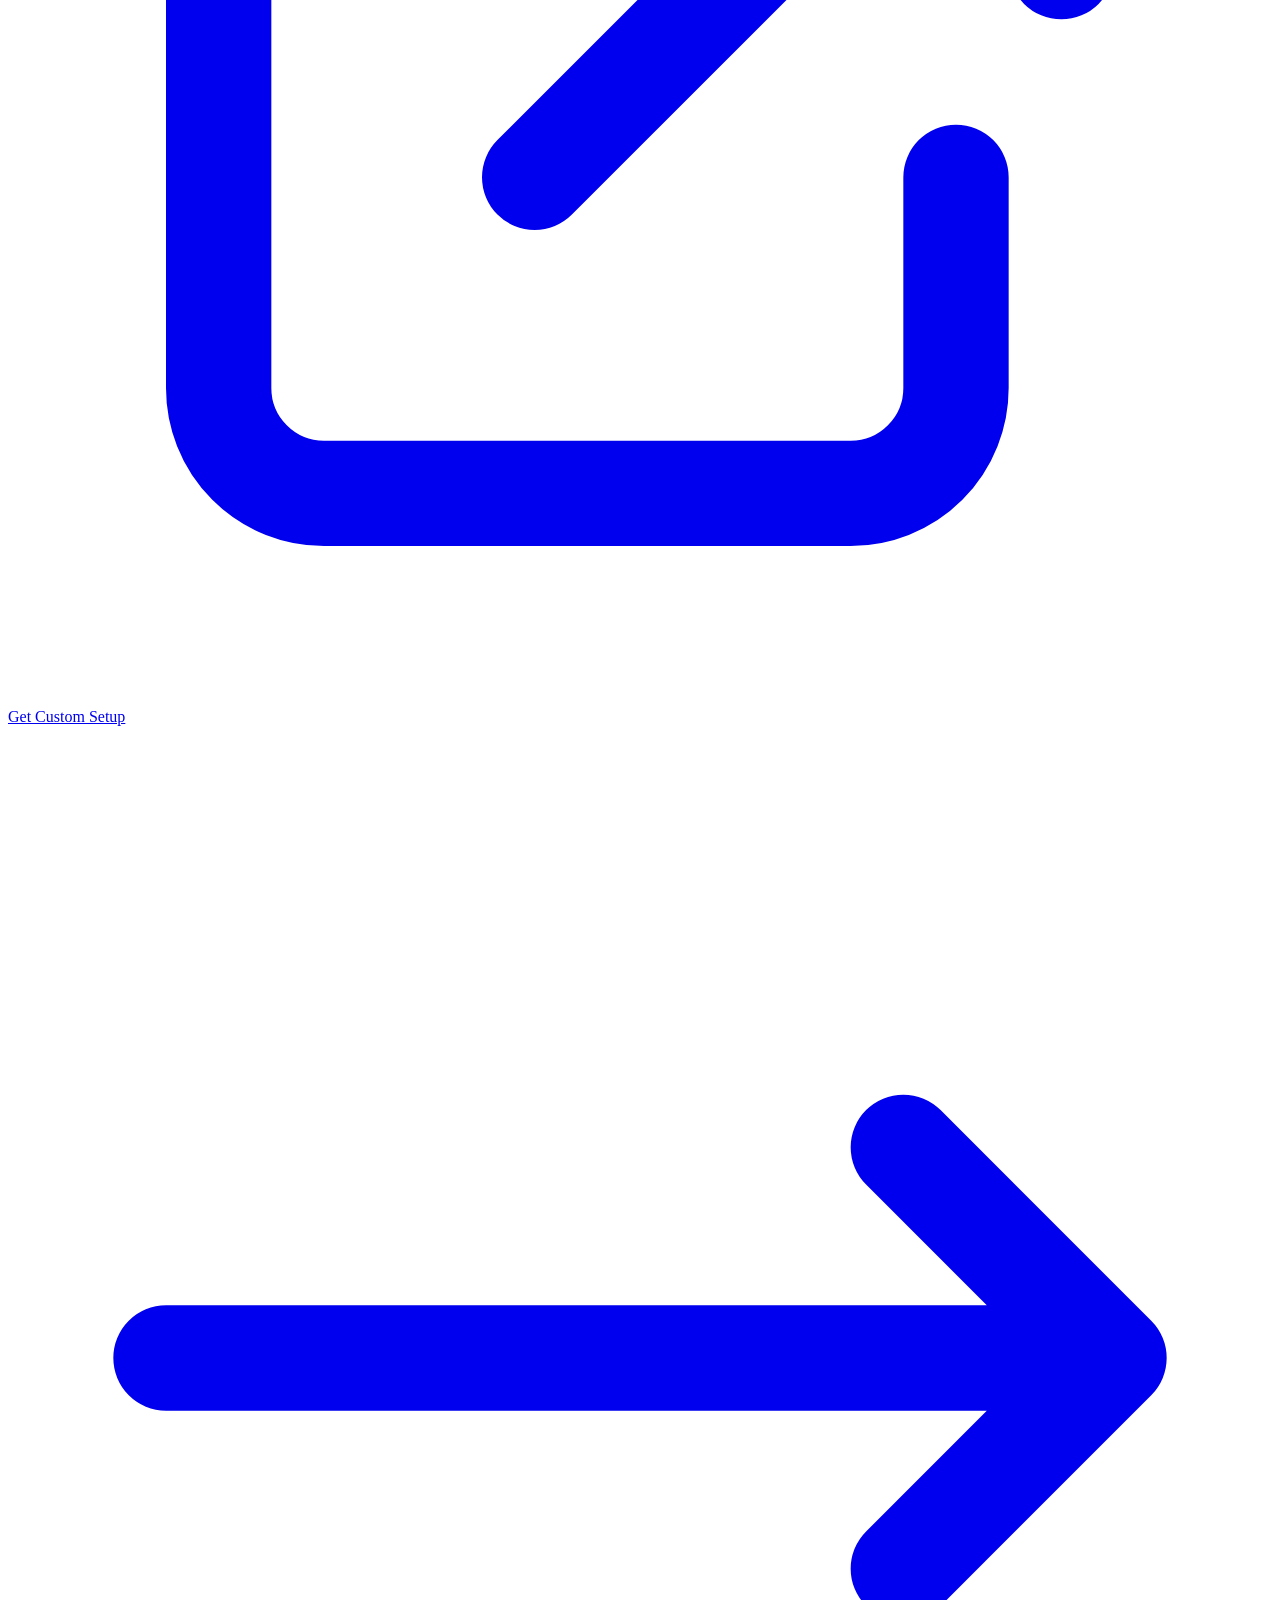
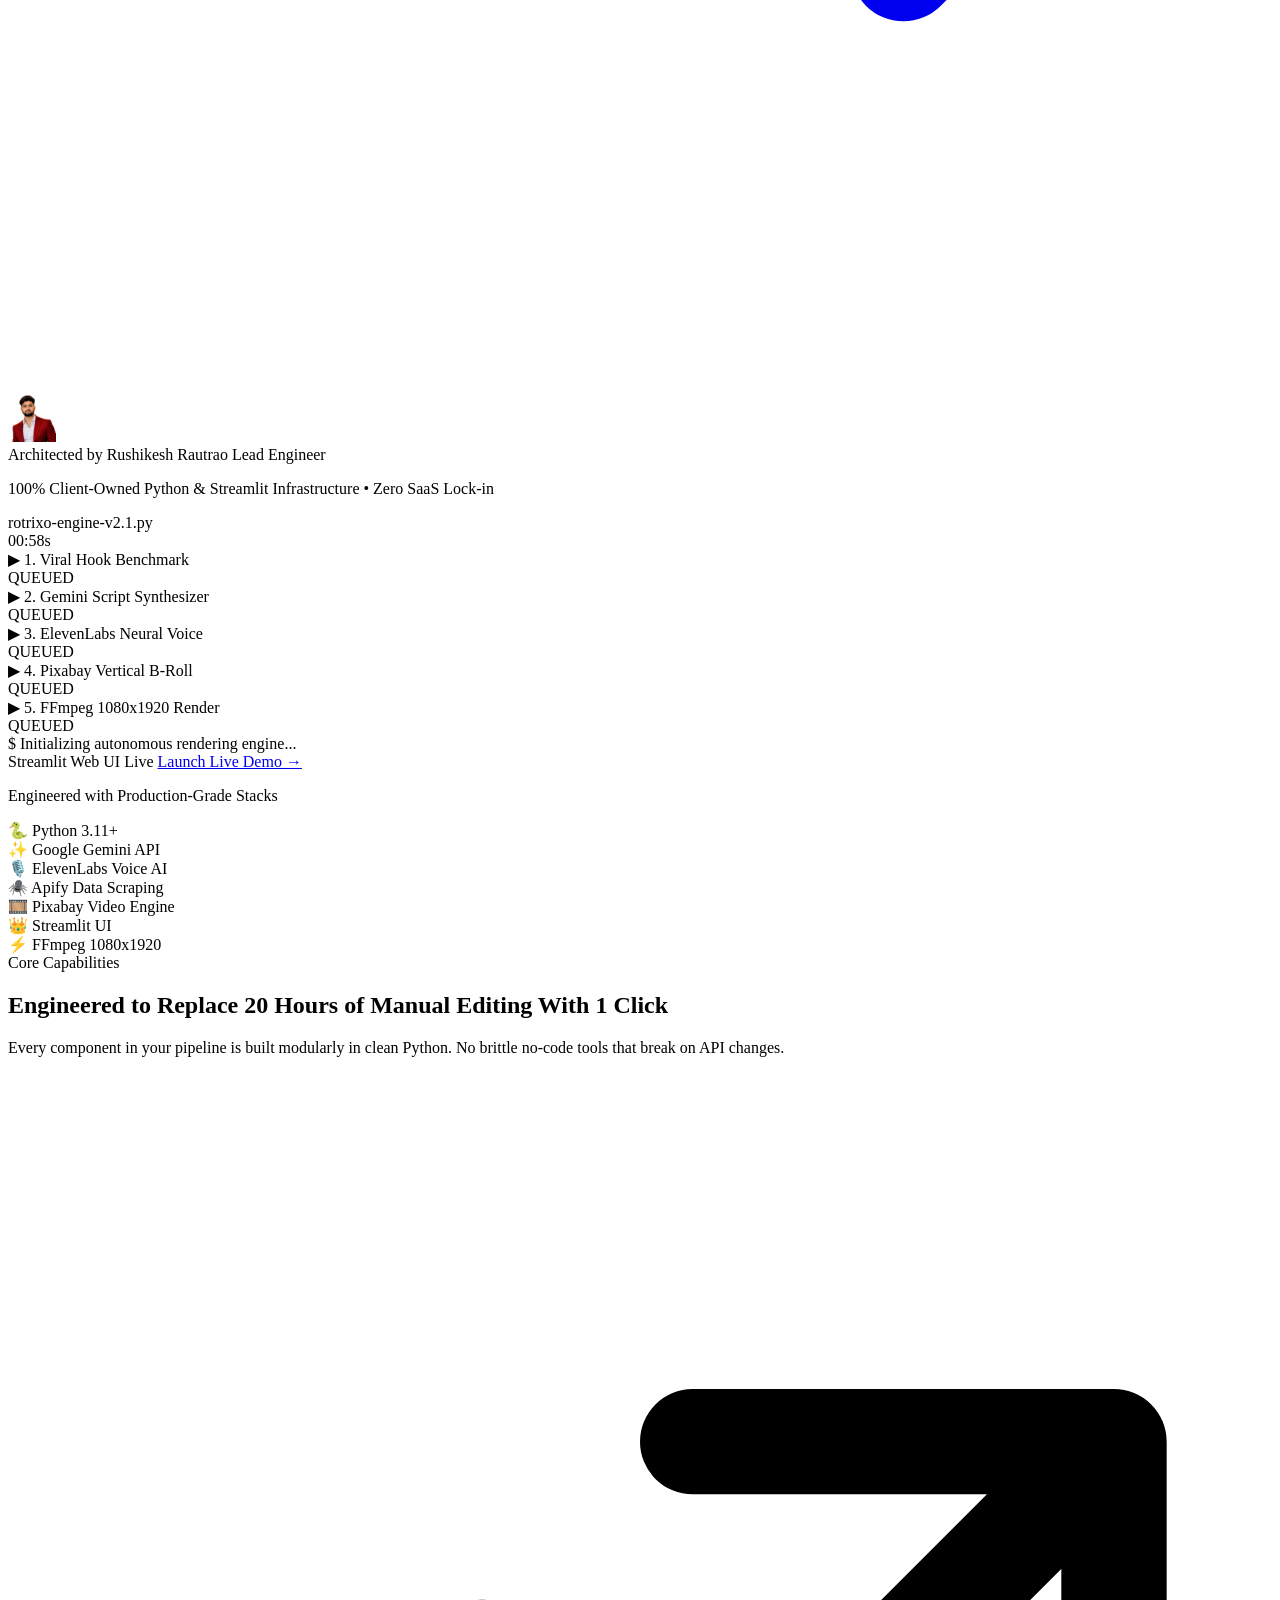
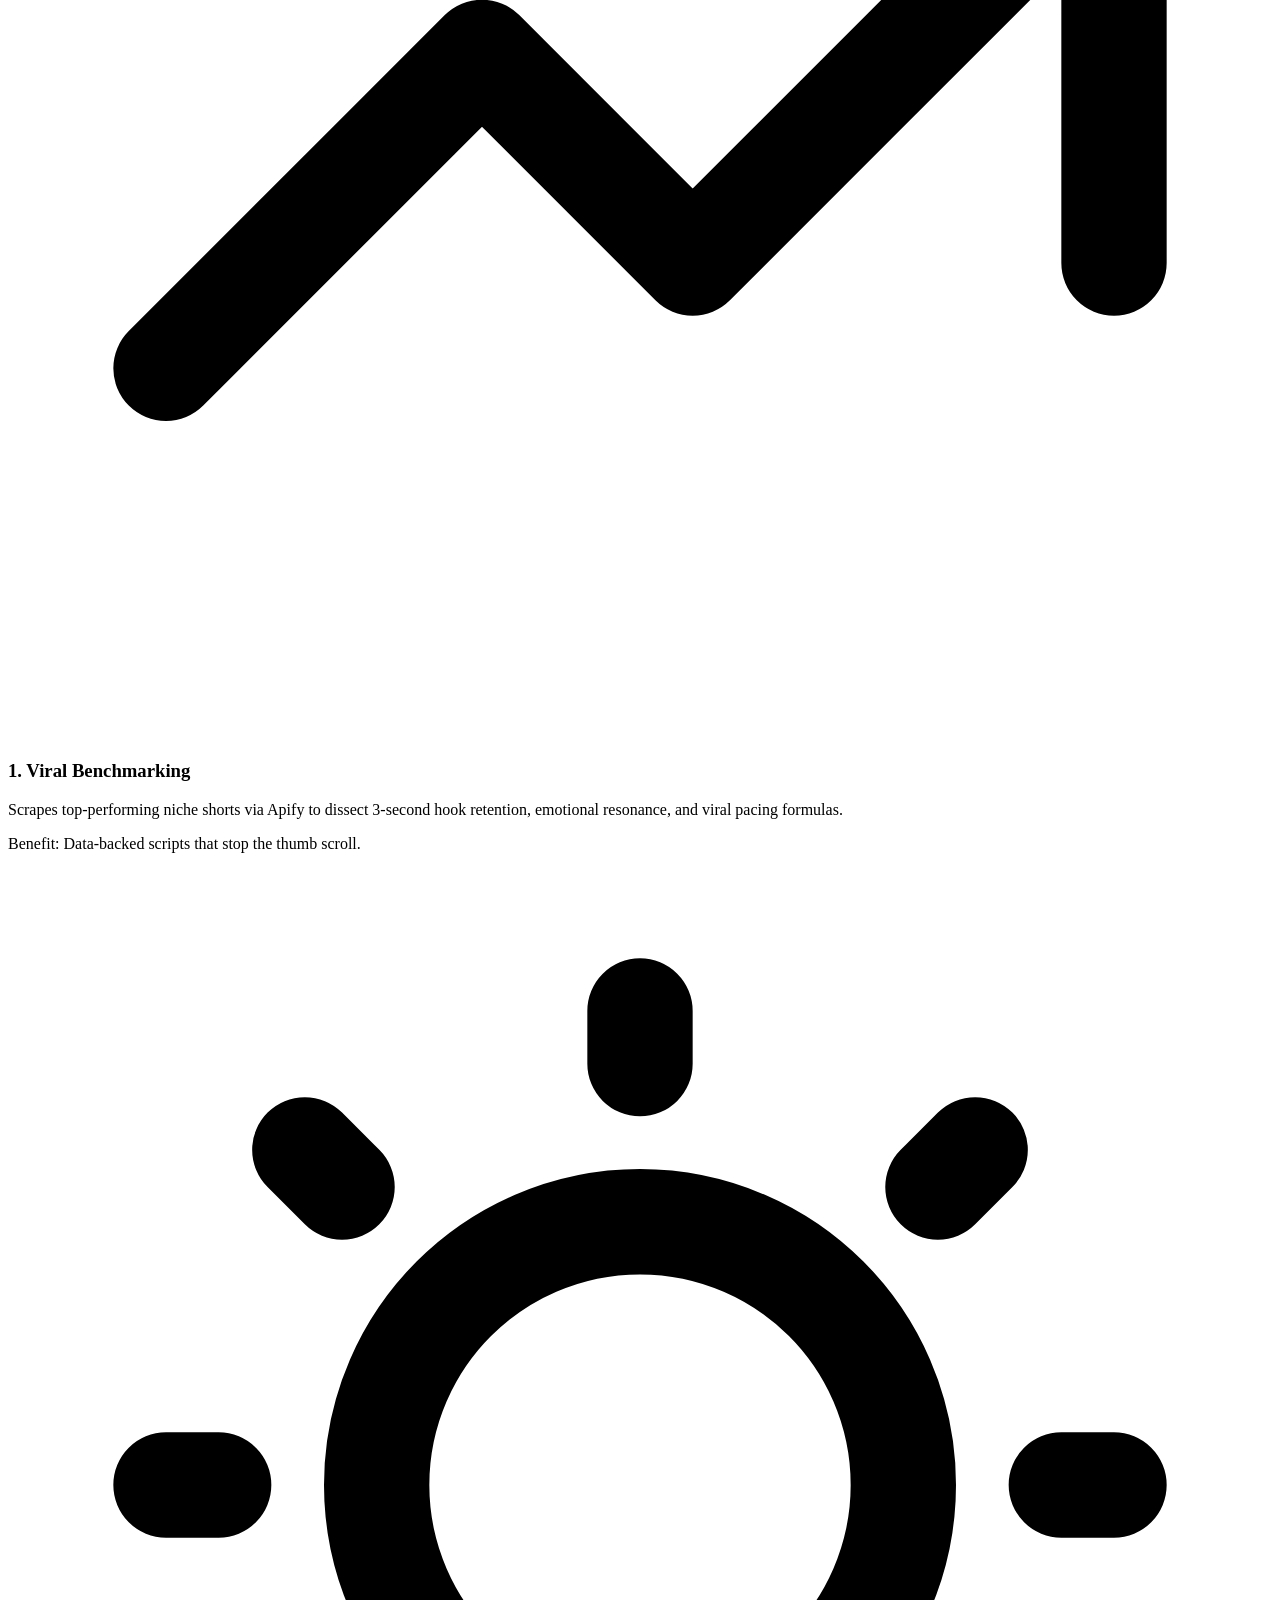
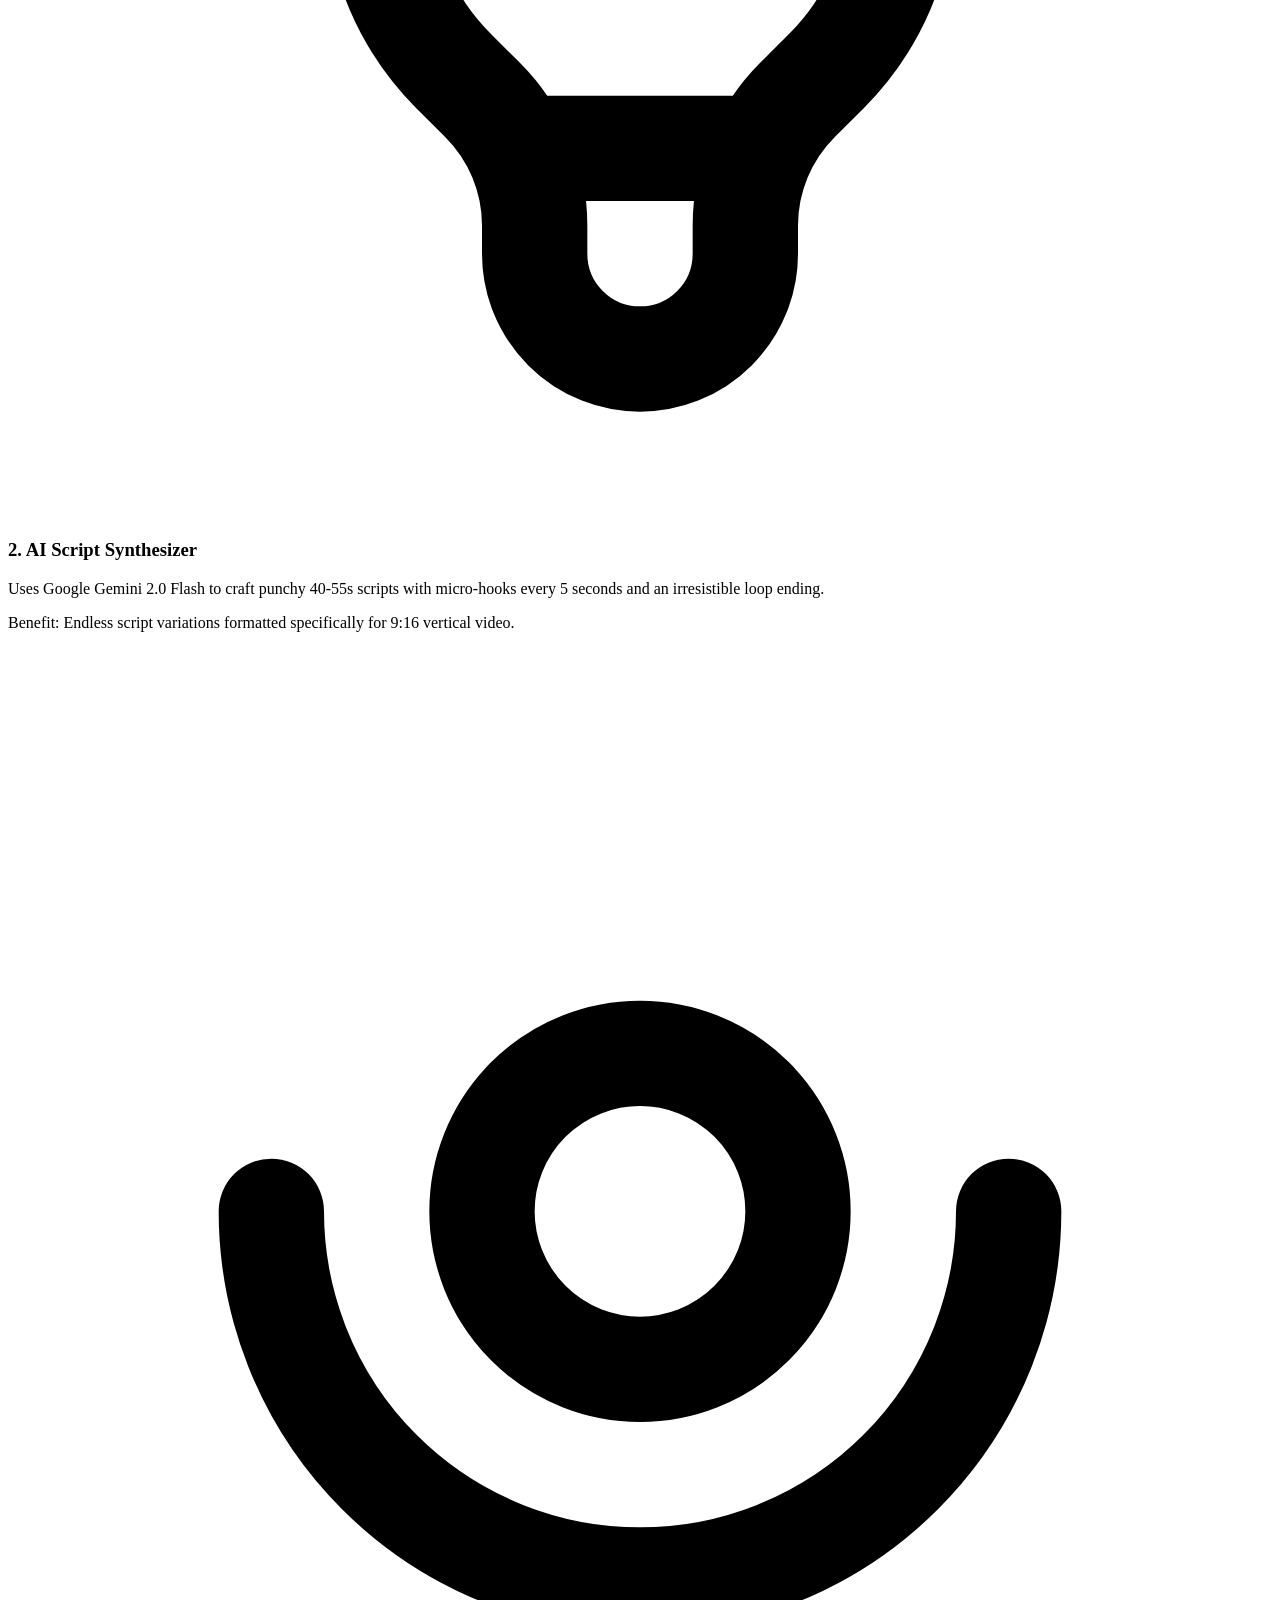
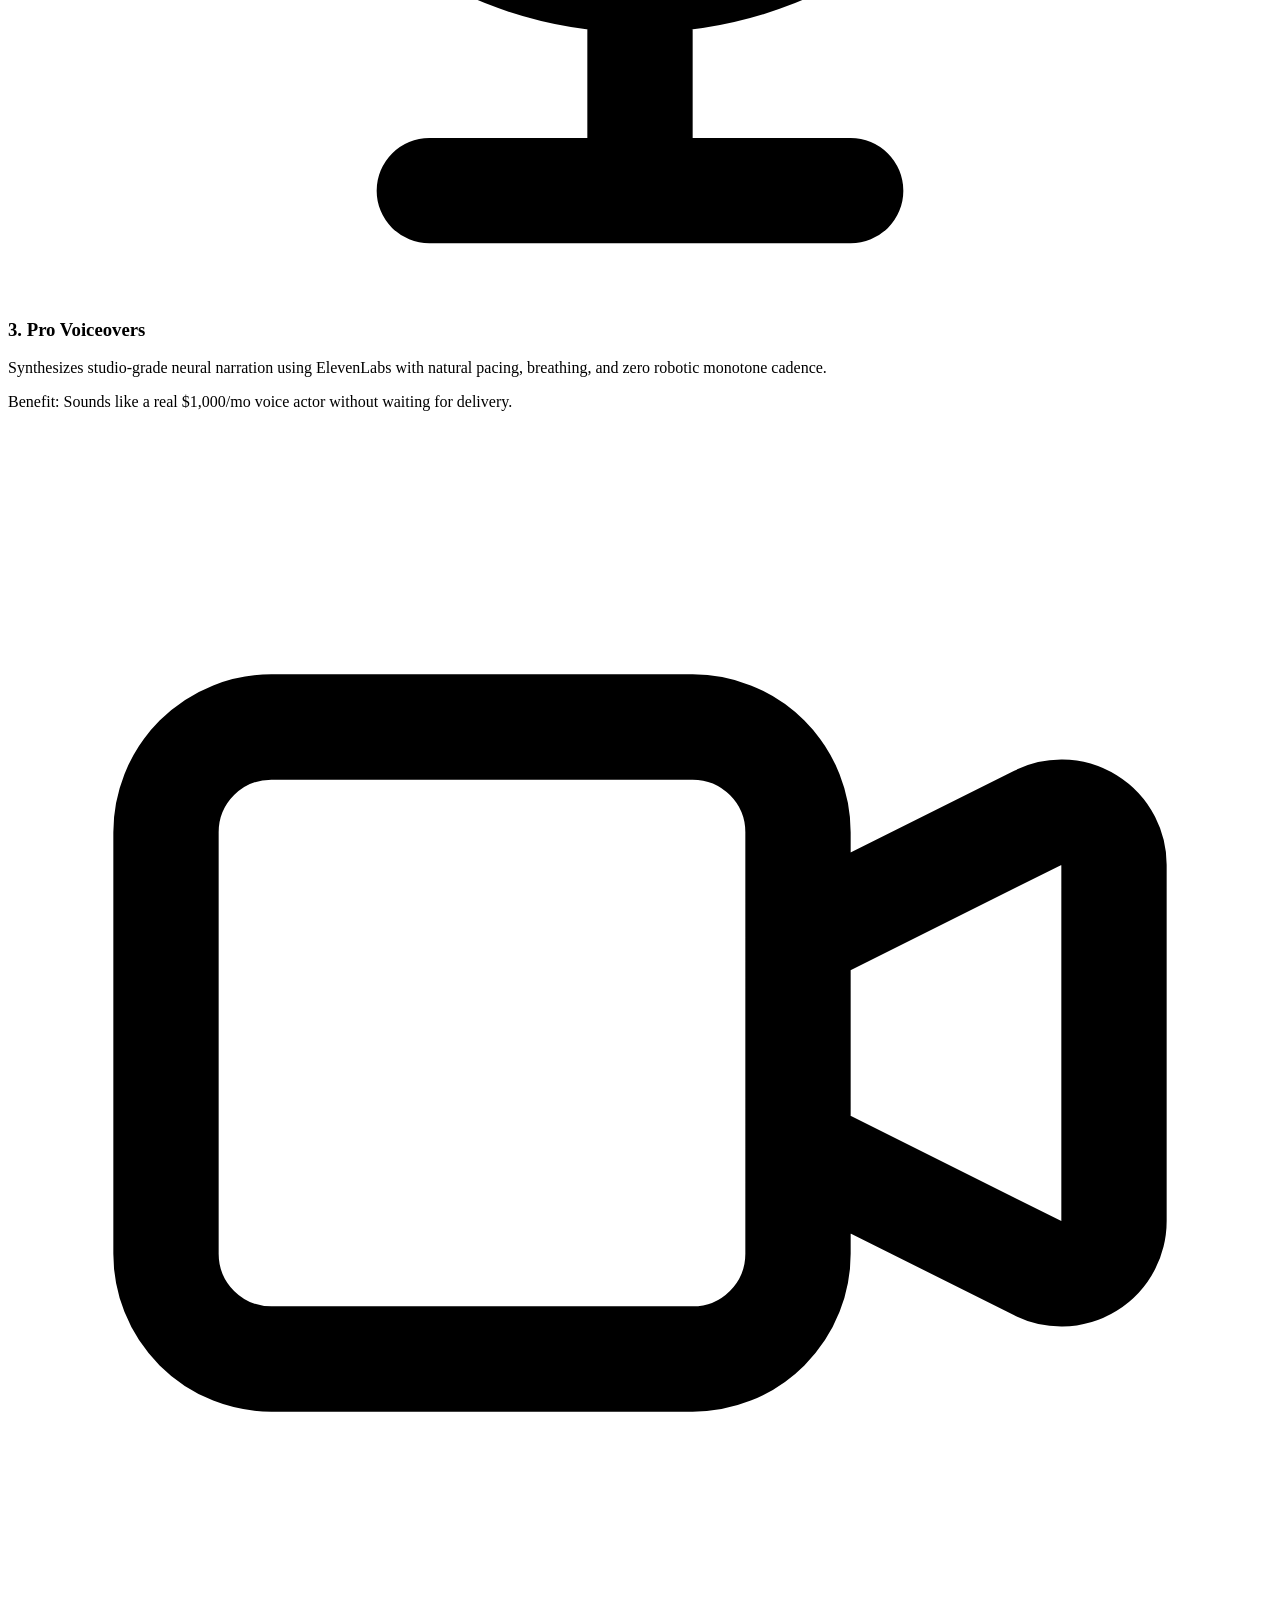
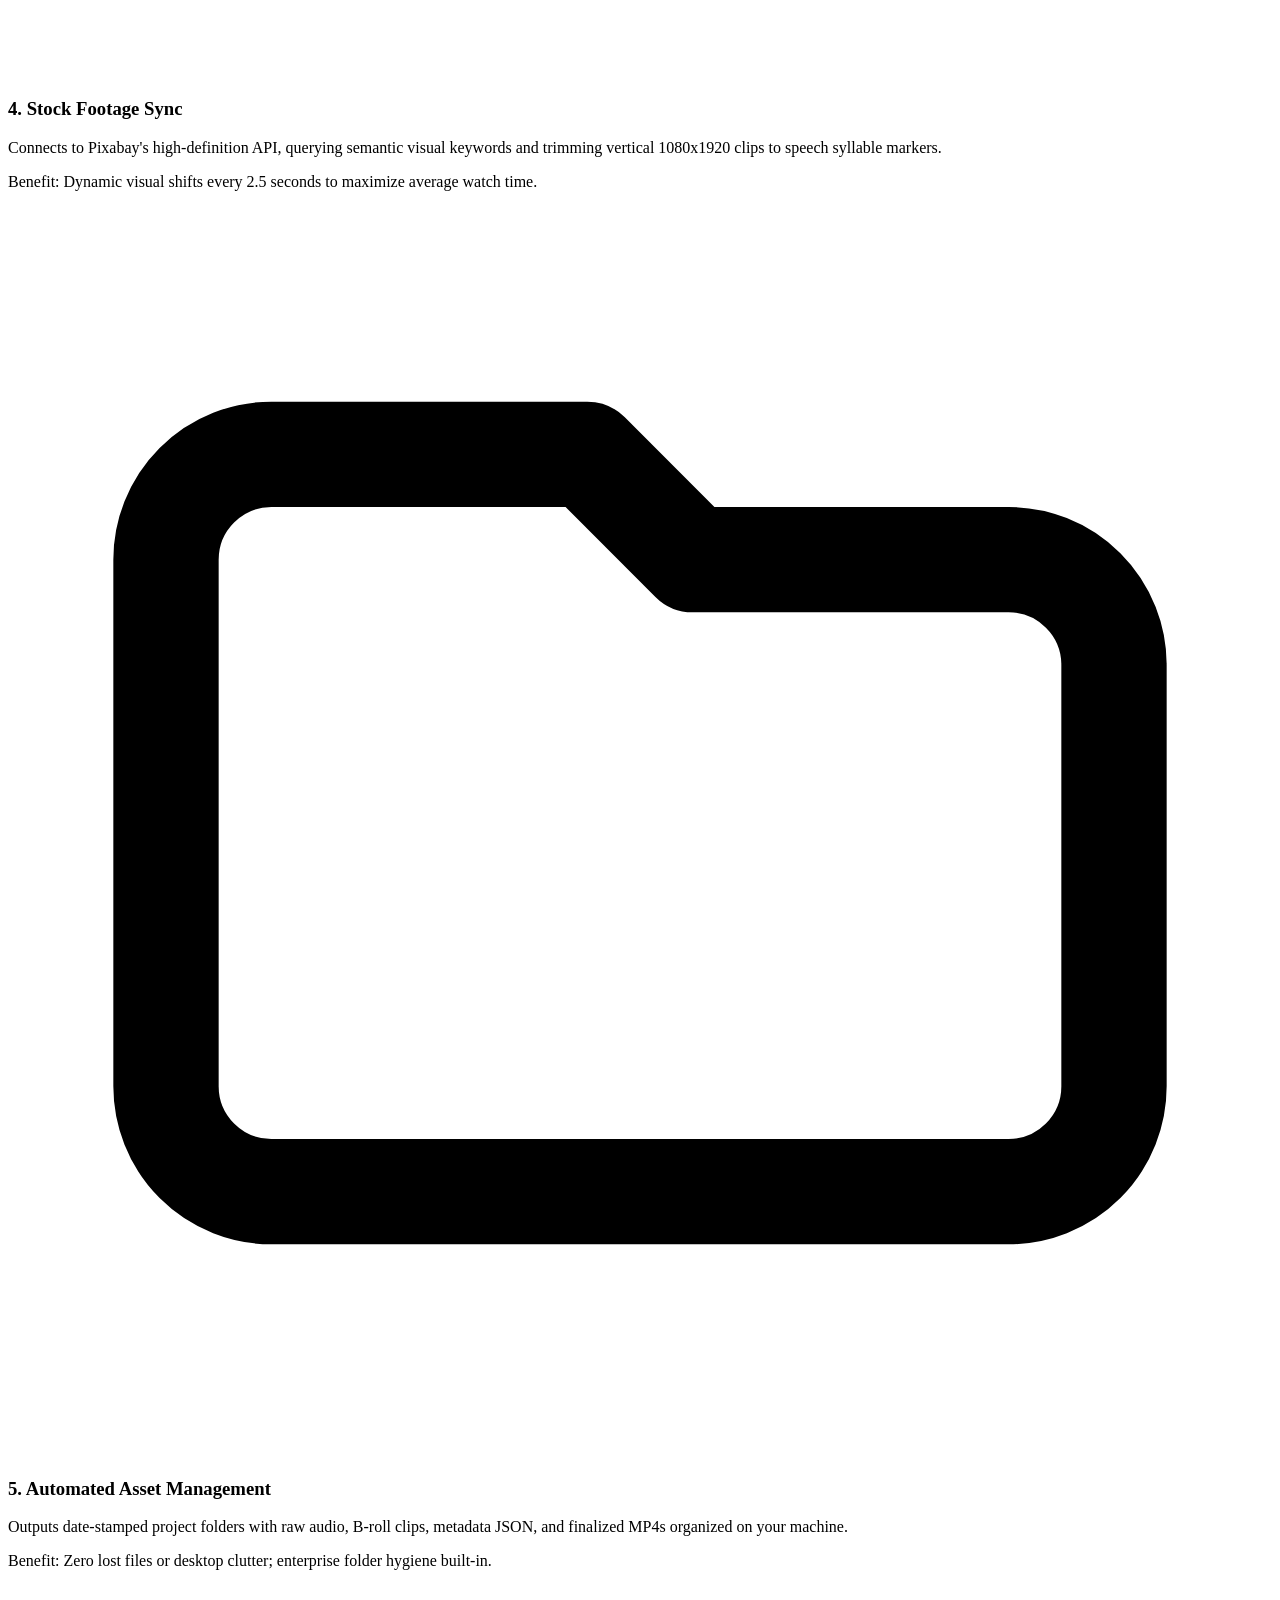
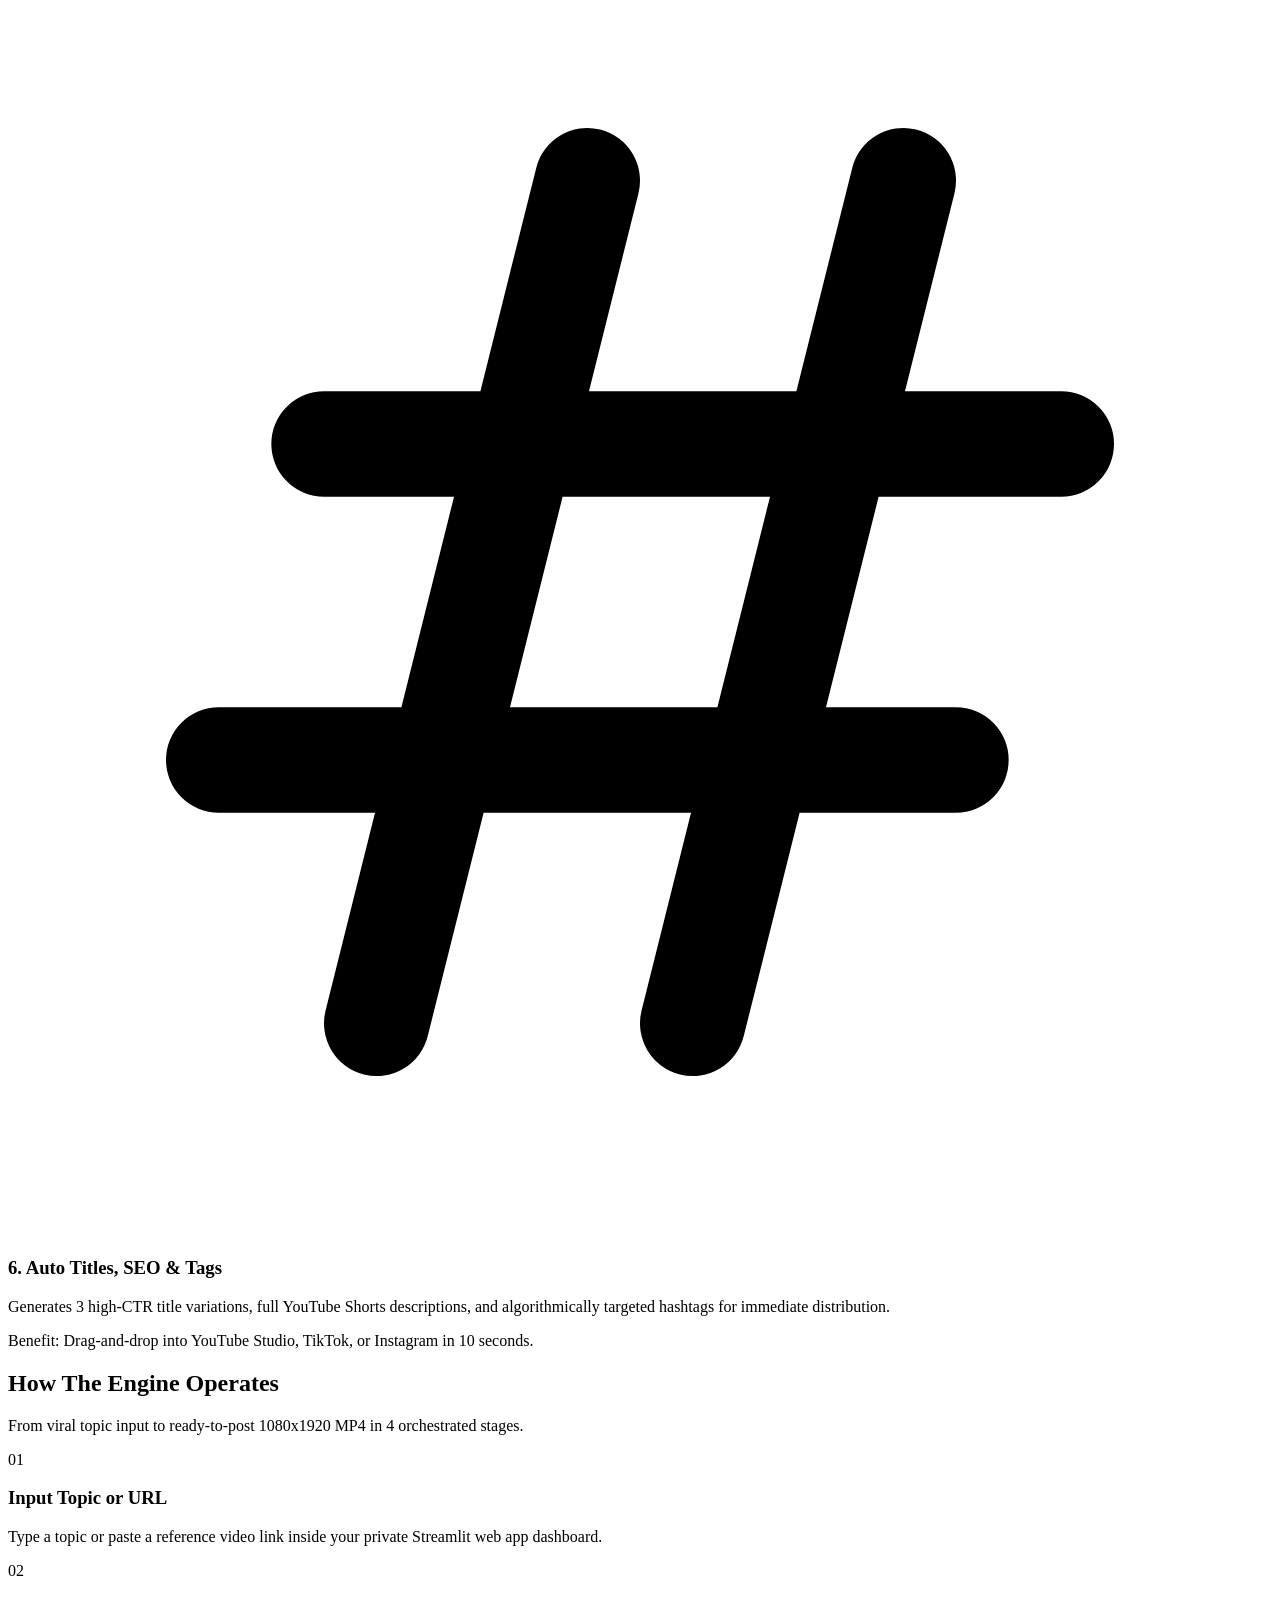
==== commit ddc4a4ca: "feat: embed live demo button and update Streamlit URL across entire website" ====
--- a/Website/index.html
+++ b/Website/index.html
@@ -1,12 +1,14 @@
 <!DOCTYPE html>
 <html lang="en" class="scroll-smooth">
+
 <head>
   <meta charset="UTF-8">
   <meta name="viewport" content="width=device-width, initial-scale=1.0">
   <meta name="theme-color" content="#05060A">
-  
+
   <title>Rotrixo | Autonomous AI Video Engines For Content Agencies</title>
-  <meta name="description" content="Deploy 1-click autonomous AI video engines for your content agency. Custom Python, Gemini, and ElevenLabs workflows that benchmark viral hooks and generate high-retention shorts in under 60 seconds.">
+  <meta name="description"
+    content="Deploy 1-click autonomous AI video engines for your content agency. Custom Python, Gemini, and ElevenLabs workflows that benchmark viral hooks and generate high-retention shorts in under 60 seconds.">
   <link rel="canonical" href="https://rotrixo.com/">
 
   <!-- Open Graph / Facebook -->
@@ -14,13 +16,15 @@
   <meta property="og:url" content="https://rotrixo.com/">
   <meta property="og:site_name" content="Rotrixo">
   <meta property="og:title" content="Rotrixo | Autonomous AI Video Engines For Content Agencies">
-  <meta property="og:description" content="Deploy 1-click autonomous AI video engines for your content agency. Custom Python, Gemini, and ElevenLabs workflows generating shorts in under 60 seconds.">
+  <meta property="og:description"
+    content="Deploy 1-click autonomous AI video engines for your content agency. Custom Python, Gemini, and ElevenLabs workflows generating shorts in under 60 seconds.">
   <meta property="og:image" content="https://rotrixo.com/assets/img/og-image.png">
 
   <!-- Twitter -->
   <meta name="twitter:card" content="summary_large_image">
   <meta name="twitter:title" content="Rotrixo | Autonomous AI Video Engines For Content Agencies">
-  <meta name="twitter:description" content="Deploy 1-click autonomous AI video engines for your content agency. Benchmark viral hooks & render shorts in <60s.">
+  <meta name="twitter:description"
+    content="Deploy 1-click autonomous AI video engines for your content agency. Benchmark viral hooks & render shorts in <60s.">
   <meta name="twitter:image" content="https://rotrixo.com/assets/img/og-image.png">
 
   <!-- Favicons & Manifest -->
@@ -99,37 +103,62 @@
   }
   </script>
 </head>
-<body class="bg-[#05060A] text-slate-200 antialiased selection:bg-purple-600 selection:text-white relative cyber-grid-bg min-h-screen flex flex-col">
+
+<body
+  class="bg-[#05060A] text-slate-200 antialiased selection:bg-purple-600 selection:text-white relative cyber-grid-bg min-h-screen flex flex-col">
 
   <!-- Header -->
   <a href="#main-content" class="skip-to-content">Skip to content</a>
 
-  <header id="main-navbar" class="fixed top-0 left-0 right-0 z-50 transition-all duration-300 bg-[#05060A]/80 backdrop-blur-md border-b border-white/5">
+  <header id="main-navbar"
+    class="fixed top-0 left-0 right-0 z-50 transition-all duration-300 bg-[#05060A]/80 backdrop-blur-md border-b border-white/5">
     <div class="max-w-7xl mx-auto px-4 sm:px-6 lg:px-8">
       <div class="flex items-center justify-between h-20">
-        <a href="/" class="flex items-center gap-3 focus:outline-none focus:ring-2 focus:ring-purple-500 rounded-lg p-1 group">
-          <img src="/assets/img/logo.svg" alt="Rotrixo Logo" class="h-10 w-auto transition-transform duration-200 group-hover:scale-[1.02]" width="175" height="40">
+        <a href="/"
+          class="flex items-center gap-3 focus:outline-none focus:ring-2 focus:ring-purple-500 rounded-lg p-1 group">
+          <img src="/assets/img/logo.svg" alt="Rotrixo Logo"
+            class="h-10 w-auto transition-transform duration-200 group-hover:scale-[1.02]" width="175" height="40">
         </a>
         <nav class="hidden md:flex items-center gap-1 lg:gap-2" aria-label="Main Navigation">
           <a href="/" class="nav-link active">Home</a>
           <a href="/about" class="nav-link">About</a>
           <a href="/pricing" class="nav-link">Pricing</a>
           <a href="/contact" class="nav-link">Contact</a>
+          <a href="https://rotrixo-video-engine-v21py.streamlit.app/" target="_blank" rel="noopener noreferrer"
+            data-config-link="STREAMLIT_DEMO_URL"
+            class="nav-link text-emerald-400 hover:text-emerald-300 font-semibold inline-flex items-center gap-1">
+            <span>Demo</span>
+            <svg class="w-3 h-3 opacity-70" fill="none" stroke="currentColor" viewBox="0 0 24 24">
+              <path stroke-linecap="round" stroke-linejoin="round" stroke-width="2" d="M10 6H6a2 2 0 00-2 2v10a2 2 0 002 2h10a2 2 0 002-2v-4M14 4h6m0 0v6m0-6L10 14" />
+            </svg>
+          </a>
         </nav>
-        <div class="hidden md:flex items-center gap-4">
+        <div class="hidden md:flex items-center gap-3">
+          <a href="https://rotrixo-video-engine-v21py.streamlit.app/" target="_blank" rel="noopener noreferrer"
+            data-config-link="STREAMLIT_DEMO_URL"
+            class="glow-btn-secondary text-xs sm:text-sm py-2 px-3.5 shadow-md group inline-flex items-center gap-1.5 border border-white/10 hover:border-emerald-400/50">
+            <span>⚡ Live Demo</span>
+            <svg class="w-3.5 h-3.5 opacity-70 group-hover:translate-x-0.5 transition-transform text-emerald-400" fill="none" stroke="currentColor" viewBox="0 0 24 24">
+              <path stroke-linecap="round" stroke-linejoin="round" stroke-width="2" d="M10 6H6a2 2 0 00-2 2v10a2 2 0 002 2h10a2 2 0 002-2v-4M14 4h6m0 0v6m0-6L10 14" />
+            </svg>
+          </a>
           <a href="/pricing" class="glow-btn-primary text-sm py-2.5 px-5 shadow-lg group">
             <span>Get Custom Setup</span>
-            <svg class="w-4 h-4 transition-transform duration-200 group-hover:translate-x-1" fill="none" stroke="currentColor" viewBox="0 0 24 24">
+            <svg class="w-4 h-4 transition-transform duration-200 group-hover:translate-x-1" fill="none"
+              stroke="currentColor" viewBox="0 0 24 24">
               <path stroke-linecap="round" stroke-linejoin="round" stroke-width="2" d="M14 5l7 7m0 0l-7 7m7-7H3" />
             </svg>
           </a>
         </div>
         <div class="flex md:hidden items-center">
-          <button id="mobile-menu-toggle" type="button" onclick="toggleRotrixoMobileMenu()" class="inline-flex items-center gap-2 px-3.5 py-2 rounded-xl text-white bg-white/10 hover:bg-white/15 border border-white/20 focus:outline-none focus:ring-2 focus:ring-purple-500 transition-colors shadow-lg active:scale-95" aria-controls="mobile-menu" aria-expanded="false" aria-label="Toggle navigation menu">
+          <button id="mobile-menu-toggle" type="button" onclick="toggleRotrixoMobileMenu()"
+            class="inline-flex items-center gap-2 px-3.5 py-2 rounded-xl text-white bg-white/10 hover:bg-white/15 border border-white/20 focus:outline-none focus:ring-2 focus:ring-purple-500 transition-colors shadow-lg active:scale-95"
+            aria-controls="mobile-menu" aria-expanded="false" aria-label="Toggle navigation menu">
             <svg id="menu-icon" class="w-5 h-5 text-purple-300" fill="none" stroke="currentColor" viewBox="0 0 24 24">
               <path stroke-linecap="round" stroke-linejoin="round" stroke-width="2" d="M4 6h16M4 12h16M4 18h16" />
             </svg>
-            <svg id="close-icon" class="w-5 h-5 hidden text-purple-300" fill="none" stroke="currentColor" viewBox="0 0 24 24">
+            <svg id="close-icon" class="w-5 h-5 hidden text-purple-300" fill="none" stroke="currentColor"
+              viewBox="0 0 24 24">
               <path stroke-linecap="round" stroke-linejoin="round" stroke-width="2" d="M6 18L18 6M6 6l12 12" />
             </svg>
             <span class="text-xs font-mono font-bold tracking-wider uppercase text-white">Menu</span>
@@ -137,26 +166,33 @@
         </div>
       </div>
     </div>
-    <div id="mobile-menu" class="hidden md:hidden border-b border-white/10 bg-[#070912]/98 backdrop-blur-2xl shadow-2xl">
+    <div id="mobile-menu"
+      class="hidden md:hidden border-b border-white/10 bg-[#070912]/98 backdrop-blur-2xl shadow-2xl">
       <div class="px-4 pt-3 pb-6 space-y-2">
-        <a href="/" class="mobile-nav-link flex items-center justify-between px-4 py-3 rounded-xl text-base font-medium text-white bg-white/10 transition-colors">
+        <a href="/"
+          class="mobile-nav-link flex items-center justify-between px-4 py-3 rounded-xl text-base font-medium text-white bg-white/10 transition-colors">
           <span>🏠 Home</span>
           <span class="text-xs font-mono text-emerald-400 font-bold">Active</span>
         </a>
-        <a href="/about" class="mobile-nav-link flex items-center justify-between px-4 py-3 rounded-xl text-base font-medium text-slate-300 hover:text-white hover:bg-white/5 transition-colors">
+        <a href="/about"
+          class="mobile-nav-link flex items-center justify-between px-4 py-3 rounded-xl text-base font-medium text-slate-300 hover:text-white hover:bg-white/5 transition-colors">
           <span>👤 About Architect</span>
           <span class="text-xs font-mono text-slate-500">&rarr;</span>
         </a>
-        <a href="/pricing" class="mobile-nav-link flex items-center justify-between px-4 py-3 rounded-xl text-base font-medium text-slate-300 hover:text-white hover:bg-white/5 transition-colors">
+        <a href="/pricing"
+          class="mobile-nav-link flex items-center justify-between px-4 py-3 rounded-xl text-base font-medium text-slate-300 hover:text-white hover:bg-white/5 transition-colors">
           <span>💎 Pricing ($199 Beta Deal)</span>
           <span class="text-xs font-mono text-emerald-400 font-bold">Save $400</span>
         </a>
-        <a href="/contact" class="mobile-nav-link flex items-center justify-between px-4 py-3 rounded-xl text-base font-medium text-slate-300 hover:text-white hover:bg-white/5 transition-colors">
+        <a href="/contact"
+          class="mobile-nav-link flex items-center justify-between px-4 py-3 rounded-xl text-base font-medium text-slate-300 hover:text-white hover:bg-white/5 transition-colors">
           <span>✉️ Contact Rushikesh</span>
           <span class="text-xs font-mono text-slate-500">&rarr;</span>
         </a>
         <div class="pt-3 px-1 space-y-2">
-          <a href="https://rotrixo-video-engine-xjgwr2mdyyvcroahgmmcoi.streamlit.app/" target="_blank" rel="noopener noreferrer" data-config-link="STREAMLIT_DEMO_URL" class="glow-btn-secondary w-full text-center py-3 text-sm justify-center">
+          <a href="https://rotrixo-video-engine-v21py.streamlit.app/" target="_blank" rel="noopener noreferrer"
+            data-config-link="STREAMLIT_DEMO_URL"
+            class="glow-btn-secondary w-full text-center py-3 text-sm justify-center">
             ⚡ Test Live Streamlit Demo
           </a>
           <a href="/pricing" class="glow-btn-primary w-full text-center py-3 text-sm justify-center">
@@ -172,19 +208,22 @@
 
     <!-- Ambient Floating Glows -->
     <div class="ambient-glow-purple top-16 left-0 -translate-x-1/2 animate-float-slow"></div>
-    <div class="ambient-glow-emerald top-96 right-0 translate-x-1/3 animate-float-slow" style="animation-delay: -5s;"></div>
+    <div class="ambient-glow-emerald top-96 right-0 translate-x-1/3 animate-float-slow" style="animation-delay: -5s;">
+    </div>
 
     <!-- 1. HERO SECTION -->
     <section class="relative z-10 max-w-7xl mx-auto px-4 sm:px-6 lg:px-8 pb-20 pt-4 sm:pt-8">
       <div class="grid grid-cols-1 lg:grid-cols-12 gap-12 lg:gap-8 items-center">
-        
+
         <!-- Left Column: Copy & Actions -->
         <div class="lg:col-span-7 space-y-8 reveal">
-          
+
           <!-- Beta Badge -->
-          <div class="inline-flex items-center gap-3 px-4 py-2 rounded-full border border-purple-500/30 bg-purple-950/30 backdrop-blur-md">
+          <div
+            class="inline-flex items-center gap-3 px-4 py-2 rounded-full border border-purple-500/30 bg-purple-950/30 backdrop-blur-md">
             <span class="flex h-2.5 w-2.5 relative">
-              <span class="animate-ping absolute inline-flex h-full w-full rounded-full bg-emerald-400 opacity-75"></span>
+              <span
+                class="animate-ping absolute inline-flex h-full w-full rounded-full bg-emerald-400 opacity-75"></span>
               <span class="relative inline-flex rounded-full h-2.5 w-2.5 bg-emerald-400"></span>
             </span>
             <span class="text-xs sm:text-sm font-medium text-purple-200">
@@ -201,15 +240,18 @@
 
           <!-- Sub-headline -->
           <p class="text-lg sm:text-xl text-slate-300 max-w-2xl leading-relaxed font-normal">
-            We build custom Python, Gemini, and ElevenLabs powered workflows that benchmark viral hooks and generate high-retention shorts in under 60 seconds.
+            We build custom Python, Gemini, and ElevenLabs powered workflows that benchmark viral hooks and generate
+            high-retention shorts in under 60 seconds.
           </p>
 
           <!-- CTAs -->
           <div class="flex flex-col sm:flex-row items-stretch sm:items-center gap-4 pt-2">
-            <a href="https://rotrixo-video-engine-xjgwr2mdyyvcroahgmmcoi.streamlit.app/" target="_blank" rel="noopener noreferrer" data-config-link="STREAMLIT_DEMO_URL" class="glow-btn-primary text-base px-8 py-4 shadow-xl">
+            <a href="https://rotrixo-video-engine-v21py.streamlit.app/" target="_blank" rel="noopener noreferrer"
+              data-config-link="STREAMLIT_DEMO_URL" class="glow-btn-primary text-base px-8 py-4 shadow-xl">
               <span>View Live Demo</span>
               <svg class="w-5 h-5" fill="none" stroke="currentColor" viewBox="0 0 24 24">
-                <path stroke-linecap="round" stroke-linejoin="round" stroke-width="2" d="M10 6H6a2 2 0 00-2 2v10a2 2 0 002 2h10a2 2 0 002-2v-4M14 4h6m0 0v6m0-6L10 14" />
+                <path stroke-linecap="round" stroke-linejoin="round" stroke-width="2"
+                  d="M10 6H6a2 2 0 00-2 2v10a2 2 0 002 2h10a2 2 0 002-2v-4M14 4h6m0 0v6m0-6L10 14" />
               </svg>
             </a>
             <a href="/pricing" class="glow-btn-secondary text-base px-8 py-4">
@@ -223,15 +265,20 @@
           <!-- Trust Chip: "Built by Rushikesh" -->
           <div class="pt-4 flex items-center gap-4">
             <div class="relative p-0.5 rounded-full bg-gradient-to-tr from-purple-500 to-emerald-400 shadow-md">
-              <img src="/assets/img/profile-400.jpg" alt="Rushikesh Rautrao - AI Automation Engineer" class="w-12 h-12 rounded-full object-cover" width="48" height="48" onerror="this.src='/Website/my%20image%202003.jpeg'">
-              <span class="absolute bottom-0 right-0 w-3.5 h-3.5 rounded-full bg-emerald-500 border-2 border-[#05060A]"></span>
+              <img src="/assets/img/profile-400.jpg" alt="Rushikesh Rautrao - AI Automation Engineer"
+                class="w-12 h-12 rounded-full object-cover" width="48" height="48"
+                onerror="this.src='/Website/my%20image%202003.jpeg'">
+              <span
+                class="absolute bottom-0 right-0 w-3.5 h-3.5 rounded-full bg-emerald-500 border-2 border-[#05060A]"></span>
             </div>
             <div>
               <div class="text-sm font-semibold text-white flex items-center gap-1.5">
                 <span>Architected by Rushikesh Rautrao</span>
-                <span class="text-xs px-2 py-0.5 rounded bg-emerald-500/20 text-emerald-300 font-mono">Lead Engineer</span>
+                <span class="text-xs px-2 py-0.5 rounded bg-emerald-500/20 text-emerald-300 font-mono">Lead
+                  Engineer</span>
               </div>
-              <p class="text-xs text-slate-400">100% Client-Owned Python &amp; Streamlit Infrastructure • Zero SaaS Lock-in</p>
+              <p class="text-xs text-slate-400">100% Client-Owned Python &amp; Streamlit Infrastructure • Zero SaaS
+                Lock-in</p>
             </div>
           </div>
 
@@ -239,10 +286,12 @@
 
         <!-- Right Column: Interactive Workflow Terminal Mockup -->
         <div class="lg:col-span-5 reveal delay-200">
-          <div id="workflow-terminal" class="glass-card border border-white/10 shadow-2xl overflow-hidden rounded-2xl relative">
-            
+          <div id="workflow-terminal"
+            class="glass-card border border-white/10 shadow-2xl overflow-hidden rounded-2xl relative">
+
             <!-- Window Topbar -->
-            <div class="px-4 py-3 bg-[#0A0E18] border-b border-white/10 flex items-center justify-between text-xs font-mono">
+            <div
+              class="px-4 py-3 bg-[#0A0E18] border-b border-white/10 flex items-center justify-between text-xs font-mono">
               <div class="flex items-center gap-2">
                 <span class="w-3 h-3 rounded-full bg-red-500/80 inline-block"></span>
                 <span class="w-3 h-3 rounded-full bg-yellow-500/80 inline-block"></span>
@@ -257,73 +306,91 @@
 
             <!-- Progress Bar -->
             <div class="w-full bg-white/5 h-1">
-              <div id="terminal-progress" class="bg-gradient-to-r from-purple-500 to-emerald-400 h-1 transition-all duration-700 ease-out" style="width: 20%;"></div>
+              <div id="terminal-progress"
+                class="bg-gradient-to-r from-purple-500 to-emerald-400 h-1 transition-all duration-700 ease-out"
+                style="width: 20%;"></div>
             </div>
 
             <!-- Pipeline Steps List -->
             <div class="p-5 space-y-3 font-mono text-xs">
-              
+
               <!-- Step 1 -->
-              <div data-workflow-step="1" class="flex items-center justify-between p-2.5 rounded-lg border border-white/5 bg-white/[0.02] transition-colors">
+              <div data-workflow-step="1"
+                class="flex items-center justify-between p-2.5 rounded-lg border border-white/5 bg-white/[0.02] transition-colors">
                 <div class="flex items-center gap-2.5">
                   <span class="step-check-icon text-slate-500">▶</span>
                   <span class="text-slate-200 font-sans font-medium text-sm">1. Viral Hook Benchmark</span>
                 </div>
-                <span class="step-status-badge px-2 py-0.5 rounded text-xs font-mono text-slate-400 bg-white/5">QUEUED</span>
+                <span
+                  class="step-status-badge px-2 py-0.5 rounded text-xs font-mono text-slate-400 bg-white/5">QUEUED</span>
               </div>
 
               <!-- Step 2 -->
-              <div data-workflow-step="2" class="flex items-center justify-between p-2.5 rounded-lg border border-white/5 bg-white/[0.02] transition-colors">
+              <div data-workflow-step="2"
+                class="flex items-center justify-between p-2.5 rounded-lg border border-white/5 bg-white/[0.02] transition-colors">
                 <div class="flex items-center gap-2.5">
                   <span class="step-check-icon text-slate-500">▶</span>
                   <span class="text-slate-200 font-sans font-medium text-sm">2. Gemini Script Synthesizer</span>
                 </div>
-                <span class="step-status-badge px-2 py-0.5 rounded text-xs font-mono text-slate-400 bg-white/5">QUEUED</span>
+                <span
+                  class="step-status-badge px-2 py-0.5 rounded text-xs font-mono text-slate-400 bg-white/5">QUEUED</span>
               </div>
 
               <!-- Step 3 -->
-              <div data-workflow-step="3" class="flex items-center justify-between p-2.5 rounded-lg border border-white/5 bg-white/[0.02] transition-colors">
+              <div data-workflow-step="3"
+                class="flex items-center justify-between p-2.5 rounded-lg border border-white/5 bg-white/[0.02] transition-colors">
                 <div class="flex items-center gap-2.5">
                   <span class="step-check-icon text-slate-500">▶</span>
                   <span class="text-slate-200 font-sans font-medium text-sm">3. ElevenLabs Neural Voice</span>
                 </div>
-                <span class="step-status-badge px-2 py-0.5 rounded text-xs font-mono text-slate-400 bg-white/5">QUEUED</span>
+                <span
+                  class="step-status-badge px-2 py-0.5 rounded text-xs font-mono text-slate-400 bg-white/5">QUEUED</span>
               </div>
 
               <!-- Step 4 -->
-              <div data-workflow-step="4" class="flex items-center justify-between p-2.5 rounded-lg border border-white/5 bg-white/[0.02] transition-colors">
+              <div data-workflow-step="4"
+                class="flex items-center justify-between p-2.5 rounded-lg border border-white/5 bg-white/[0.02] transition-colors">
                 <div class="flex items-center gap-2.5">
                   <span class="step-check-icon text-slate-500">▶</span>
                   <span class="text-slate-200 font-sans font-medium text-sm">4. Pixabay Vertical B-Roll</span>
                 </div>
-                <span class="step-status-badge px-2 py-0.5 rounded text-xs font-mono text-slate-400 bg-white/5">QUEUED</span>
+                <span
+                  class="step-status-badge px-2 py-0.5 rounded text-xs font-mono text-slate-400 bg-white/5">QUEUED</span>
               </div>
 
               <!-- Step 5 -->
-              <div data-workflow-step="5" class="flex items-center justify-between p-2.5 rounded-lg border border-white/5 bg-white/[0.02] transition-colors">
+              <div data-workflow-step="5"
+                class="flex items-center justify-between p-2.5 rounded-lg border border-white/5 bg-white/[0.02] transition-colors">
                 <div class="flex items-center gap-2.5">
                   <span class="step-check-icon text-slate-500">▶</span>
                   <span class="text-slate-200 font-sans font-medium text-sm">5. FFmpeg 1080x1920 Render</span>
                 </div>
-                <span class="step-status-badge px-2 py-0.5 rounded text-xs font-mono text-slate-400 bg-white/5">QUEUED</span>
+                <span
+                  class="step-status-badge px-2 py-0.5 rounded text-xs font-mono text-slate-400 bg-white/5">QUEUED</span>
               </div>
 
             </div>
 
             <!-- Terminal Live Logs Output -->
             <div class="px-5 pb-5 pt-1">
-              <div class="p-3 rounded-lg bg-black/60 border border-white/10 text-xs font-mono text-emerald-400 min-h-[58px] flex items-center">
+              <div
+                class="p-3 rounded-lg bg-black/60 border border-white/10 text-xs font-mono text-emerald-400 min-h-[58px] flex items-center">
                 <span class="mr-2 text-purple-400 font-bold">$</span>
                 <span id="terminal-live-log" class="typing-text">Initializing autonomous rendering engine...</span>
               </div>
             </div>
 
-            <!-- Mini Spec Banner -->
-            <div class="px-5 py-3 bg-purple-950/20 border-t border-white/5 flex items-center justify-between text-xs text-slate-400">
+            <!-- Mini Spec Banner with Direct Live Demo CTA -->
+            <div
+              class="px-5 py-3 bg-purple-950/40 border-t border-white/10 flex items-center justify-between text-xs text-slate-300">
               <span class="flex items-center gap-1.5">
-                <span class="w-2 h-2 rounded-full bg-emerald-400"></span> Streamlit Web UI
+                <span class="w-2 h-2 rounded-full bg-emerald-400 animate-pulse"></span> Streamlit Web UI Live
               </span>
-              <span class="text-purple-300 font-mono">1-Click Local Execution</span>
+              <a href="https://rotrixo-video-engine-v21py.streamlit.app/" target="_blank" rel="noopener noreferrer"
+                data-config-link="STREAMLIT_DEMO_URL"
+                class="text-emerald-400 font-mono font-bold hover:underline inline-flex items-center gap-1">
+                <span>Launch Live Demo</span> &rarr;
+              </a>
             </div>
 
           </div>
@@ -335,7 +402,8 @@
     <!-- 2. TECH TRUST STRIP -->
     <section class="border-y border-white/5 bg-[#060810]/70 py-8 relative z-10">
       <div class="max-w-7xl mx-auto px-4 sm:px-6 lg:px-8">
-        <p class="text-center text-xs uppercase tracking-widest text-slate-400 font-mono mb-6">Engineered with Production-Grade Stacks</p>
+        <p class="text-center text-xs uppercase tracking-widest text-slate-400 font-mono mb-6">Engineered with
+          Production-Grade Stacks</p>
         <div class="flex flex-wrap items-center justify-center gap-6 sm:gap-12 text-slate-300 text-sm font-semibold">
           <div class="flex items-center gap-2 px-3 py-1.5 rounded-lg bg-white/5 border border-white/5">
             <span class="text-yellow-400">🐍</span> Python 3.11+
@@ -365,27 +433,34 @@
     <!-- 3. FEATURES GRID (6 CARDS) -->
     <section class="max-w-7xl mx-auto px-4 sm:px-6 lg:px-8 py-24 relative z-10">
       <div class="text-center max-w-3xl mx-auto mb-16 reveal">
-        <div class="inline-flex items-center gap-2 px-3.5 py-1.5 rounded-full bg-emerald-500/10 border border-emerald-500/20 text-emerald-400 text-xs font-mono uppercase tracking-wider mb-4">
+        <div
+          class="inline-flex items-center gap-2 px-3.5 py-1.5 rounded-full bg-emerald-500/10 border border-emerald-500/20 text-emerald-400 text-xs font-mono uppercase tracking-wider mb-4">
           Core Capabilities
         </div>
         <h2 class="text-3xl sm:text-4xl font-extrabold text-white">
           Engineered to Replace 20 Hours of Manual Editing With 1 Click
         </h2>
         <p class="mt-4 text-slate-400 text-base sm:text-lg">
-          Every component in your pipeline is built modularly in clean Python. No brittle no-code tools that break on API changes.
+          Every component in your pipeline is built modularly in clean Python. No brittle no-code tools that break on
+          API changes.
         </p>
       </div>
 
       <div class="grid grid-cols-1 md:grid-cols-2 lg:grid-cols-3 gap-8">
-        
+
         <!-- Card 1 -->
         <div class="glass-card p-8 reveal">
-          <div class="w-12 h-12 rounded-xl bg-purple-500/10 border border-purple-500/20 flex items-center justify-center text-purple-400 mb-6">
-            <svg class="w-6 h-6" fill="none" stroke="currentColor" viewBox="0 0 24 24"><path stroke-linecap="round" stroke-linejoin="round" stroke-width="2" d="M13 7h8m0 0v8m0-8l-8 8-4-4-6 6" /></svg>
+          <div
+            class="w-12 h-12 rounded-xl bg-purple-500/10 border border-purple-500/20 flex items-center justify-center text-purple-400 mb-6">
+            <svg class="w-6 h-6" fill="none" stroke="currentColor" viewBox="0 0 24 24">
+              <path stroke-linecap="round" stroke-linejoin="round" stroke-width="2"
+                d="M13 7h8m0 0v8m0-8l-8 8-4-4-6 6" />
+            </svg>
           </div>
           <h3 class="text-xl font-bold text-white mb-2">1. Viral Benchmarking</h3>
           <p class="text-slate-400 text-sm leading-relaxed mb-4">
-            Scrapes top-performing niche shorts via Apify to dissect 3-second hook retention, emotional resonance, and viral pacing formulas.
+            Scrapes top-performing niche shorts via Apify to dissect 3-second hook retention, emotional resonance, and
+            viral pacing formulas.
           </p>
           <div class="text-xs text-emerald-400 font-mono font-medium flex items-center gap-1">
             <span>Benefit:</span> Data-backed scripts that stop the thumb scroll.
@@ -394,12 +469,17 @@
 
         <!-- Card 2 -->
         <div class="glass-card p-8 reveal delay-100">
-          <div class="w-12 h-12 rounded-xl bg-blue-500/10 border border-blue-500/20 flex items-center justify-center text-blue-400 mb-6">
-            <svg class="w-6 h-6" fill="none" stroke="currentColor" viewBox="0 0 24 24"><path stroke-linecap="round" stroke-linejoin="round" stroke-width="2" d="M9.663 17h4.673M12 3v1m6.364 1.636l-.707.707M21 12h-1M4 12H3m3.343-5.657l-.707-.707m2.828 9.9a5 5 0 117.072 0l-.548.547A3.374 3.374 0 0014 18.469V19a2 2 0 11-4 0v-.531c0-.895-.356-1.754-.988-2.386l-.548-.547z" /></svg>
+          <div
+            class="w-12 h-12 rounded-xl bg-blue-500/10 border border-blue-500/20 flex items-center justify-center text-blue-400 mb-6">
+            <svg class="w-6 h-6" fill="none" stroke="currentColor" viewBox="0 0 24 24">
+              <path stroke-linecap="round" stroke-linejoin="round" stroke-width="2"
+                d="M9.663 17h4.673M12 3v1m6.364 1.636l-.707.707M21 12h-1M4 12H3m3.343-5.657l-.707-.707m2.828 9.9a5 5 0 117.072 0l-.548.547A3.374 3.374 0 0014 18.469V19a2 2 0 11-4 0v-.531c0-.895-.356-1.754-.988-2.386l-.548-.547z" />
+            </svg>
           </div>
           <h3 class="text-xl font-bold text-white mb-2">2. AI Script Synthesizer</h3>
           <p class="text-slate-400 text-sm leading-relaxed mb-4">
-            Uses Google Gemini 2.0 Flash to craft punchy 40-55s scripts with micro-hooks every 5 seconds and an irresistible loop ending.
+            Uses Google Gemini 2.0 Flash to craft punchy 40-55s scripts with micro-hooks every 5 seconds and an
+            irresistible loop ending.
           </p>
           <div class="text-xs text-emerald-400 font-mono font-medium flex items-center gap-1">
             <span>Benefit:</span> Endless script variations formatted specifically for 9:16 vertical video.
@@ -408,12 +488,17 @@
 
         <!-- Card 3 -->
         <div class="glass-card p-8 reveal delay-200">
-          <div class="w-12 h-12 rounded-xl bg-purple-500/10 border border-purple-500/20 flex items-center justify-center text-purple-400 mb-6">
-            <svg class="w-6 h-6" fill="none" stroke="currentColor" viewBox="0 0 24 24"><path stroke-linecap="round" stroke-linejoin="round" stroke-width="2" d="M19 11a7 7 0 01-7 7m0 0a7 7 0 01-7-7m7 7v4m0 0H8m4 0h4m-4-8a3 3 0 100-6 3 3 0 000 6z" /></svg>
+          <div
+            class="w-12 h-12 rounded-xl bg-purple-500/10 border border-purple-500/20 flex items-center justify-center text-purple-400 mb-6">
+            <svg class="w-6 h-6" fill="none" stroke="currentColor" viewBox="0 0 24 24">
+              <path stroke-linecap="round" stroke-linejoin="round" stroke-width="2"
+                d="M19 11a7 7 0 01-7 7m0 0a7 7 0 01-7-7m7 7v4m0 0H8m4 0h4m-4-8a3 3 0 100-6 3 3 0 000 6z" />
+            </svg>
           </div>
           <h3 class="text-xl font-bold text-white mb-2">3. Pro Voiceovers</h3>
           <p class="text-slate-400 text-sm leading-relaxed mb-4">
-            Synthesizes studio-grade neural narration using ElevenLabs with natural pacing, breathing, and zero robotic monotone cadence.
+            Synthesizes studio-grade neural narration using ElevenLabs with natural pacing, breathing, and zero robotic
+            monotone cadence.
           </p>
           <div class="text-xs text-emerald-400 font-mono font-medium flex items-center gap-1">
             <span>Benefit:</span> Sounds like a real $1,000/mo voice actor without waiting for delivery.
@@ -422,12 +507,17 @@
 
         <!-- Card 4 -->
         <div class="glass-card p-8 reveal">
-          <div class="w-12 h-12 rounded-xl bg-emerald-500/10 border border-emerald-500/20 flex items-center justify-center text-emerald-400 mb-6">
-            <svg class="w-6 h-6" fill="none" stroke="currentColor" viewBox="0 0 24 24"><path stroke-linecap="round" stroke-linejoin="round" stroke-width="2" d="M15 10l4.553-2.276A1 1 0 0121 8.618v6.764a1 1 0 01-1.447.894L15 14M5 18h8a2 2 0 002-2V8a2 2 0 00-2-2H5a2 2 0 00-2 2v8a2 2 0 002 2z" /></svg>
+          <div
+            class="w-12 h-12 rounded-xl bg-emerald-500/10 border border-emerald-500/20 flex items-center justify-center text-emerald-400 mb-6">
+            <svg class="w-6 h-6" fill="none" stroke="currentColor" viewBox="0 0 24 24">
+              <path stroke-linecap="round" stroke-linejoin="round" stroke-width="2"
+                d="M15 10l4.553-2.276A1 1 0 0121 8.618v6.764a1 1 0 01-1.447.894L15 14M5 18h8a2 2 0 002-2V8a2 2 0 00-2-2H5a2 2 0 00-2 2v8a2 2 0 002 2z" />
+            </svg>
           </div>
           <h3 class="text-xl font-bold text-white mb-2">4. Stock Footage Sync</h3>
           <p class="text-slate-400 text-sm leading-relaxed mb-4">
-            Connects to Pixabay's high-definition API, querying semantic visual keywords and trimming vertical 1080x1920 clips to speech syllable markers.
+            Connects to Pixabay's high-definition API, querying semantic visual keywords and trimming vertical 1080x1920
+            clips to speech syllable markers.
           </p>
           <div class="text-xs text-emerald-400 font-mono font-medium flex items-center gap-1">
             <span>Benefit:</span> Dynamic visual shifts every 2.5 seconds to maximize average watch time.
@@ -436,12 +526,17 @@
 
         <!-- Card 5 -->
         <div class="glass-card p-8 reveal delay-100">
-          <div class="w-12 h-12 rounded-xl bg-yellow-500/10 border border-yellow-500/20 flex items-center justify-center text-yellow-400 mb-6">
-            <svg class="w-6 h-6" fill="none" stroke="currentColor" viewBox="0 0 24 24"><path stroke-linecap="round" stroke-linejoin="round" stroke-width="2" d="M3 7v10a2 2 0 002 2h14a2 2 0 002-2V9a2 2 0 00-2-2h-6l-2-2H5a2 2 0 00-2 2z" /></svg>
+          <div
+            class="w-12 h-12 rounded-xl bg-yellow-500/10 border border-yellow-500/20 flex items-center justify-center text-yellow-400 mb-6">
+            <svg class="w-6 h-6" fill="none" stroke="currentColor" viewBox="0 0 24 24">
+              <path stroke-linecap="round" stroke-linejoin="round" stroke-width="2"
+                d="M3 7v10a2 2 0 002 2h14a2 2 0 002-2V9a2 2 0 00-2-2h-6l-2-2H5a2 2 0 00-2 2z" />
+            </svg>
           </div>
           <h3 class="text-xl font-bold text-white mb-2">5. Automated Asset Management</h3>
           <p class="text-slate-400 text-sm leading-relaxed mb-4">
-            Outputs date-stamped project folders with raw audio, B-roll clips, metadata JSON, and finalized MP4s organized on your machine.
+            Outputs date-stamped project folders with raw audio, B-roll clips, metadata JSON, and finalized MP4s
+            organized on your machine.
           </p>
           <div class="text-xs text-emerald-400 font-mono font-medium flex items-center gap-1">
             <span>Benefit:</span> Zero lost files or desktop clutter; enterprise folder hygiene built-in.
@@ -450,12 +545,17 @@
 
         <!-- Card 6 -->
         <div class="glass-card p-8 reveal delay-200">
-          <div class="w-12 h-12 rounded-xl bg-purple-500/10 border border-purple-500/20 flex items-center justify-center text-purple-400 mb-6">
-            <svg class="w-6 h-6" fill="none" stroke="currentColor" viewBox="0 0 24 24"><path stroke-linecap="round" stroke-linejoin="round" stroke-width="2" d="M7 20l4-16m2 16l4-16M6 9h14M4 15h14" /></svg>
+          <div
+            class="w-12 h-12 rounded-xl bg-purple-500/10 border border-purple-500/20 flex items-center justify-center text-purple-400 mb-6">
+            <svg class="w-6 h-6" fill="none" stroke="currentColor" viewBox="0 0 24 24">
+              <path stroke-linecap="round" stroke-linejoin="round" stroke-width="2"
+                d="M7 20l4-16m2 16l4-16M6 9h14M4 15h14" />
+            </svg>
           </div>
           <h3 class="text-xl font-bold text-white mb-2">6. Auto Titles, SEO &amp; Tags</h3>
           <p class="text-slate-400 text-sm leading-relaxed mb-4">
-            Generates 3 high-CTR title variations, full YouTube Shorts descriptions, and algorithmically targeted hashtags for immediate distribution.
+            Generates 3 high-CTR title variations, full YouTube Shorts descriptions, and algorithmically targeted
+            hashtags for immediate distribution.
           </p>
           <div class="text-xs text-emerald-400 font-mono font-medium flex items-center gap-1">
             <span>Benefit:</span> Drag-and-drop into YouTube Studio, TikTok, or Instagram in 10 seconds.
@@ -477,7 +577,7 @@
       </div>
 
       <div class="grid grid-cols-1 md:grid-cols-4 gap-6 relative">
-        
+
         <!-- Step 1 -->
         <div class="glass-card p-6 reveal relative">
           <div class="text-3xl font-extrabold font-mono text-purple-400 mb-3">01</div>
@@ -520,7 +620,8 @@
     <!-- 4.5 PRODUCTION CAPACITY & ZERO-DOWNTIME ARCHITECTURE -->
     <section class="max-w-7xl mx-auto px-4 sm:px-6 lg:px-8 py-20 relative z-10 border-t border-white/5">
       <div class="text-center max-w-3xl mx-auto mb-16 reveal">
-        <div class="inline-flex items-center gap-2 px-3.5 py-1.5 rounded-full bg-purple-500/10 border border-purple-500/20 text-purple-300 text-xs font-mono uppercase tracking-wider mb-4">
+        <div
+          class="inline-flex items-center gap-2 px-3.5 py-1.5 rounded-full bg-purple-500/10 border border-purple-500/20 text-purple-300 text-xs font-mono uppercase tracking-wider mb-4">
           <span class="w-2 h-2 rounded-full bg-emerald-400 animate-pulse"></span>
           <span>Daily Quota &amp; High-Throughput Capacities</span>
         </div>
@@ -528,18 +629,20 @@
           Render 500+ Vertical Shorts Daily with Zero Subscription Overhead
         </h2>
         <p class="mt-4 text-slate-400 text-base sm:text-lg">
-          Whether running high-volume client batch production or emailing 30+ prospects to test your live Streamlit demo, our multi-layered fallback engine guarantees flawless, uninterrupted rendering.
+          Whether running high-volume client batch production or emailing 30+ prospects to test your live Streamlit
+          demo, our multi-layered fallback engine guarantees flawless, uninterrupted rendering.
         </p>
       </div>
 
       <!-- 4 Quota Metric Cards -->
       <div class="grid grid-cols-1 md:grid-cols-2 lg:grid-cols-4 gap-6 mb-12">
-        
+
         <div class="glass-card p-6 reveal border border-purple-500/20">
           <div class="text-3xl sm:text-4xl font-extrabold font-mono text-purple-400 mb-2">1,500</div>
           <div class="text-white font-bold text-base mb-1">Scripts / Day Included</div>
           <p class="text-xs text-slate-400 leading-relaxed">
-            Google Gemini 2.0 Flash free tier allows 1,500 daily requests. Each video consumes just 1 API call for complete hook &amp; scene structure.
+            Google Gemini 2.0 Flash free tier allows 1,500 daily requests. Each video consumes just 1 API call for
+            complete hook &amp; scene structure.
           </p>
         </div>
 
@@ -547,7 +650,8 @@
           <div class="text-3xl sm:text-4xl font-extrabold font-mono text-emerald-400 mb-2">Unlimited</div>
           <div class="text-white font-bold text-base mb-1">Voiceover Synthesis</div>
           <p class="text-xs text-slate-400 leading-relaxed">
-            Microsoft Edge Neural Voice is 100% free with zero character limits or per-minute charges. Seamlessly swap to ElevenLabs anytime.
+            Microsoft Edge Neural Voice is 100% free with zero character limits or per-minute charges. Seamlessly swap
+            to ElevenLabs anytime.
           </p>
         </div>
 
@@ -555,7 +659,8 @@
           <div class="text-3xl sm:text-4xl font-extrabold font-mono text-blue-400 mb-2">5,000 / hr</div>
           <div class="text-white font-bold text-base mb-1">Stock Footage Queries</div>
           <p class="text-xs text-slate-400 leading-relaxed">
-            Pixabay's free API provides 5,000 requests per hour (~300-500+ videos per hour capacity) with built-in deduplication tracking.
+            Pixabay's free API provides 5,000 requests per hour (~300-500+ videos per hour capacity) with built-in
+            deduplication tracking.
           </p>
         </div>
 
@@ -563,7 +668,8 @@
           <div class="text-3xl sm:text-4xl font-extrabold font-mono text-purple-300 mb-2">&lt; 60s</div>
           <div class="text-white font-bold text-base mb-1">Turnaround Per Video</div>
           <p class="text-xs text-slate-400 leading-relaxed">
-            From viral topic selection to finalized 1080x1920 MP4 file with dynamic yellow-keyword subtitles ready for Instagram Reels &amp; YouTube Shorts.
+            From viral topic selection to finalized 1080x1920 MP4 file with dynamic yellow-keyword subtitles ready for
+            Instagram Reels &amp; YouTube Shorts.
           </p>
         </div>
 
@@ -571,14 +677,16 @@
 
       <!-- Zero-Downtime Smart Fallback Box -->
       <div class="glass-card p-8 sm:p-10 border border-emerald-500/30 reveal">
-        <div class="flex flex-col lg:flex-row items-start lg:items-center justify-between gap-6 mb-8 pb-6 border-b border-white/10">
+        <div
+          class="flex flex-col lg:flex-row items-start lg:items-center justify-between gap-6 mb-8 pb-6 border-b border-white/10">
           <div>
             <div class="flex items-center gap-2 text-xs font-mono text-emerald-400 uppercase tracking-widest mb-1">
               <span>🛡️ Smart Resiliency Architecture</span>
             </div>
             <h3 class="text-xl sm:text-2xl font-extrabold text-white">What Happens If An Upstream API Limit Is Hit?</h3>
           </div>
-          <div class="px-4 py-2 rounded-xl bg-emerald-500/10 border border-emerald-500/30 text-emerald-300 text-xs font-mono font-semibold">
+          <div
+            class="px-4 py-2 rounded-xl bg-emerald-500/10 border border-emerald-500/30 text-emerald-300 text-xs font-mono font-semibold">
             Zero Generation Interruptions Guaranteed
           </div>
         </div>
@@ -589,7 +697,9 @@
               <span>01.</span> Scripting Safety Net
             </div>
             <p class="text-slate-300 text-xs leading-relaxed">
-              If Gemini reaches rate limits or suffers a temporary network hiccup, the engine automatically engages the built-in <strong>Curated Sleep Science Library</strong>. The video generation never stops or displays an error.
+              If Gemini reaches rate limits or suffers a temporary network hiccup, the engine automatically engages the
+              built-in <strong>Curated Sleep Science Library</strong>. The video generation never stops or displays an
+              error.
             </p>
           </div>
 
@@ -598,7 +708,8 @@
               <span>02.</span> Voice Redundancy
             </div>
             <p class="text-slate-300 text-xs leading-relaxed">
-              If ElevenLabs API credits expire or are unavailable, the system automatically redirects speech generation to <strong>Microsoft Edge Neural TTS</strong>, rendering crisp, human-like voiceover instantly.
+              If ElevenLabs API credits expire or are unavailable, the system automatically redirects speech generation
+              to <strong>Microsoft Edge Neural TTS</strong>, rendering crisp, human-like voiceover instantly.
             </p>
           </div>
 
@@ -607,17 +718,22 @@
               <span>03.</span> Visual Cascade
             </div>
             <p class="text-slate-300 text-xs leading-relaxed">
-              If primary stock search quotas are maxed out, the engine cascades across Pexels, Pollinations AI generative visuals, and local high-resolution media stems to ensure a complete video is rendered.
+              If primary stock search quotas are maxed out, the engine cascades across Pexels, Pollinations AI
+              generative visuals, and local high-resolution media stems to ensure a complete video is rendered.
             </p>
           </div>
         </div>
 
-        <div class="mt-8 pt-6 border-t border-white/5 flex flex-col sm:flex-row items-center justify-between gap-4 text-xs text-slate-400">
+        <div
+          class="mt-8 pt-6 border-t border-white/5 flex flex-col sm:flex-row items-center justify-between gap-4 text-xs text-slate-400">
           <div class="flex items-center gap-2">
             <span class="w-2 h-2 rounded-full bg-emerald-400"></span>
-            <span>Client Outreach Ready: Even if 10 to 30 leads test your Streamlit app in a day, every render succeeds seamlessly.</span>
-          </div>
-          <a href="https://rotrixo-video-engine-xjgwr2mdyyvcroahgmmcoi.streamlit.app/" target="_blank" rel="noopener noreferrer" class="text-emerald-400 font-semibold hover:underline inline-flex items-center gap-1">
+            <span>Client Outreach Ready: Even if 10 to 30 leads test your Streamlit app in a day, every render succeeds
+              seamlessly.</span>
+          </div>
+          <a href="https://rotrixo-video-engine-v21py.streamlit.app/" target="_blank" rel="noopener noreferrer"
+            data-config-link="STREAMLIT_DEMO_URL"
+            class="text-emerald-400 font-semibold hover:underline inline-flex items-center gap-1">
             Test Live On Streamlit &rarr;
           </a>
         </div>
@@ -629,7 +745,8 @@
       <div class="conic-glow-border shadow-2xl reveal">
         <div class="conic-content p-8 sm:p-12 lg:p-16 flex flex-col lg:flex-row items-center justify-between gap-8">
           <div class="space-y-4 max-w-2xl">
-            <div class="inline-flex items-center gap-2 px-3 py-1 rounded-full bg-emerald-500/10 border border-emerald-500/20 text-emerald-400 text-xs font-mono font-medium">
+            <div
+              class="inline-flex items-center gap-2 px-3 py-1 rounded-full bg-emerald-500/10 border border-emerald-500/20 text-emerald-400 text-xs font-mono font-medium">
               <span class="w-2 h-2 rounded-full bg-emerald-400 animate-pulse"></span>
               <span>Agency Beta Launch</span>
             </div>
@@ -637,7 +754,10 @@
               Only 2 Agency Partners Onboarding This Week
             </h2>
             <p class="text-slate-300 text-base leading-relaxed">
-              Regular setup price is <span class="line-through text-slate-500 font-mono">$599</span>. To build initial case study partnerships, we are offering complete private deployment for our first 2 agency clients at an exclusive one-time fee of <strong class="text-white font-mono">$199</strong> (Save $400) in exchange for a short testimonial upon successful handover.
+              Regular setup price is <span class="line-through text-slate-500 font-mono">$599</span>. To build initial
+              case study partnerships, we are offering complete private deployment for our first 2 agency clients at an
+              exclusive one-time fee of <strong class="text-white font-mono">$199</strong> (Save $400) in exchange for a
+              short testimonial upon successful handover.
             </p>
             <div class="flex items-center gap-6 pt-2 text-sm text-slate-400 font-mono">
               <span class="flex items-center gap-2">
@@ -669,59 +789,98 @@
       </div>
 
       <div class="space-y-4">
-        
+
         <!-- FAQ 1 -->
         <div class="glass-card overflow-hidden reveal">
-          <button type="button" class="faq-toggle-btn w-full p-6 text-left flex items-center justify-between gap-4 focus:outline-none" aria-controls="faq-ans-1" aria-expanded="false">
+          <button type="button"
+            class="faq-toggle-btn w-full p-6 text-left flex items-center justify-between gap-4 focus:outline-none"
+            aria-controls="faq-ans-1" aria-expanded="false">
             <span class="text-lg font-bold text-white">How does the pricing work? Are there recurring SaaS fees?</span>
-            <svg class="faq-icon w-5 h-5 text-purple-400 transition-transform duration-200 flex-shrink-0" fill="none" stroke="currentColor" viewBox="0 0 24 24"><path stroke-linecap="round" stroke-linejoin="round" stroke-width="2" d="M19 9l-7 7-7-7" /></svg>
+            <svg class="faq-icon w-5 h-5 text-purple-400 transition-transform duration-200 flex-shrink-0" fill="none"
+              stroke="currentColor" viewBox="0 0 24 24">
+              <path stroke-linecap="round" stroke-linejoin="round" stroke-width="2" d="M19 9l-7 7-7-7" />
+            </svg>
           </button>
-          <div id="faq-ans-1" class="hidden px-6 pb-6 text-slate-300 text-sm leading-relaxed border-t border-white/5 pt-4">
-            Zero recurring platform fees to Rotrixo. Regular deployment price is $599, but we are offering a one-time setup fee of just $199 for our first 2 agency partners. You get the complete Python engine codebase, Step-by-Step Video Setup Guide, and private Streamlit deployment. You own the code forever with zero subscriptions.
+          <div id="faq-ans-1"
+            class="hidden px-6 pb-6 text-slate-300 text-sm leading-relaxed border-t border-white/5 pt-4">
+            Zero recurring platform fees to Rotrixo. Regular deployment price is $599, but we are offering a one-time
+            setup fee of just $199 for our first 2 agency partners. You get the complete Python engine codebase,
+            Step-by-Step Video Setup Guide, and private Streamlit deployment. You own the code forever with zero
+            subscriptions.
           </div>
         </div>
 
         <!-- FAQ 2 -->
         <div class="glass-card overflow-hidden reveal delay-100">
-          <button type="button" class="faq-toggle-btn w-full p-6 text-left flex items-center justify-between gap-4 focus:outline-none" aria-controls="faq-ans-2" aria-expanded="false">
+          <button type="button"
+            class="faq-toggle-btn w-full p-6 text-left flex items-center justify-between gap-4 focus:outline-none"
+            aria-controls="faq-ans-2" aria-expanded="false">
             <span class="text-lg font-bold text-white">Do I get full ownership of the source code?</span>
-            <svg class="faq-icon w-5 h-5 text-purple-400 transition-transform duration-200 flex-shrink-0" fill="none" stroke="currentColor" viewBox="0 0 24 24"><path stroke-linecap="round" stroke-linejoin="round" stroke-width="2" d="M19 9l-7 7-7-7" /></svg>
+            <svg class="faq-icon w-5 h-5 text-purple-400 transition-transform duration-200 flex-shrink-0" fill="none"
+              stroke="currentColor" viewBox="0 0 24 24">
+              <path stroke-linecap="round" stroke-linejoin="round" stroke-width="2" d="M19 9l-7 7-7-7" />
+            </svg>
           </button>
-          <div id="faq-ans-2" class="hidden px-6 pb-6 text-slate-300 text-sm leading-relaxed border-t border-white/5 pt-4">
-            Yes. 100% intellectual property ownership. The repository is transferred directly to your private GitHub organization with complete documentation, modular scripts, and full commercial usage rights.
+          <div id="faq-ans-2"
+            class="hidden px-6 pb-6 text-slate-300 text-sm leading-relaxed border-t border-white/5 pt-4">
+            Yes. 100% intellectual property ownership. The repository is transferred directly to your private GitHub
+            organization with complete documentation, modular scripts, and full commercial usage rights.
           </div>
         </div>
 
         <!-- FAQ 3 -->
         <div class="glass-card overflow-hidden reveal delay-200">
-          <button type="button" class="faq-toggle-btn w-full p-6 text-left flex items-center justify-between gap-4 focus:outline-none" aria-controls="faq-ans-3" aria-expanded="false">
+          <button type="button"
+            class="faq-toggle-btn w-full p-6 text-left flex items-center justify-between gap-4 focus:outline-none"
+            aria-controls="faq-ans-3" aria-expanded="false">
             <span class="text-lg font-bold text-white">What API keys are required and how much do they cost?</span>
-            <svg class="faq-icon w-5 h-5 text-purple-400 transition-transform duration-200 flex-shrink-0" fill="none" stroke="currentColor" viewBox="0 0 24 24"><path stroke-linecap="round" stroke-linejoin="round" stroke-width="2" d="M19 9l-7 7-7-7" /></svg>
+            <svg class="faq-icon w-5 h-5 text-purple-400 transition-transform duration-200 flex-shrink-0" fill="none"
+              stroke="currentColor" viewBox="0 0 24 24">
+              <path stroke-linecap="round" stroke-linejoin="round" stroke-width="2" d="M19 9l-7 7-7-7" />
+            </svg>
           </button>
-          <div id="faq-ans-3" class="hidden px-6 pb-6 text-slate-300 text-sm leading-relaxed border-t border-white/5 pt-4">
-            The engine connects to Google Gemini API (has a generous free tier), Pixabay Video API (100% free with unlimited requests), and ElevenLabs (for premium voiceovers, ~\$1 to \$5 for dozens of videos). We configure your keys in a secure <code class="text-emerald-400 bg-white/5 px-1 py-0.5 rounded">.env</code> file so no third party ever touches your credentials.
+          <div id="faq-ans-3"
+            class="hidden px-6 pb-6 text-slate-300 text-sm leading-relaxed border-t border-white/5 pt-4">
+            The engine connects to Google Gemini API (has a generous free tier), Pixabay Video API (100% free with
+            unlimited requests), and ElevenLabs (for premium voiceovers, ~\$1 to \$5 for dozens of videos). We configure
+            your keys in a secure <code class="text-emerald-400 bg-white/5 px-1 py-0.5 rounded">.env</code> file so no
+            third party ever touches your credentials.
           </div>
         </div>
 
         <!-- FAQ 4 -->
         <div class="glass-card overflow-hidden reveal">
-          <button type="button" class="faq-toggle-btn w-full p-6 text-left flex items-center justify-between gap-4 focus:outline-none" aria-controls="faq-ans-4" aria-expanded="false">
+          <button type="button"
+            class="faq-toggle-btn w-full p-6 text-left flex items-center justify-between gap-4 focus:outline-none"
+            aria-controls="faq-ans-4" aria-expanded="false">
             <span class="text-lg font-bold text-white">How long does custom deployment take?</span>
-            <svg class="faq-icon w-5 h-5 text-purple-400 transition-transform duration-200 flex-shrink-0" fill="none" stroke="currentColor" viewBox="0 0 24 24"><path stroke-linecap="round" stroke-linejoin="round" stroke-width="2" d="M19 9l-7 7-7-7" /></svg>
+            <svg class="faq-icon w-5 h-5 text-purple-400 transition-transform duration-200 flex-shrink-0" fill="none"
+              stroke="currentColor" viewBox="0 0 24 24">
+              <path stroke-linecap="round" stroke-linejoin="round" stroke-width="2" d="M19 9l-7 7-7-7" />
+            </svg>
           </button>
-          <div id="faq-ans-4" class="hidden px-6 pb-6 text-slate-300 text-sm leading-relaxed border-t border-white/5 pt-4">
-            Standard delivery is completed within 24 to 48 hours from escrow authorization on Upwork. Rushikesh will personally configure your Streamlit web interface and perform a live verification test render.
+          <div id="faq-ans-4"
+            class="hidden px-6 pb-6 text-slate-300 text-sm leading-relaxed border-t border-white/5 pt-4">
+            Standard delivery is completed within 24 to 48 hours from escrow authorization on Upwork. Rushikesh will
+            personally configure your Streamlit web interface and perform a live verification test render.
           </div>
         </div>
 
         <!-- FAQ 5 -->
         <div class="glass-card overflow-hidden reveal delay-100">
-          <button type="button" class="faq-toggle-btn w-full p-6 text-left flex items-center justify-between gap-4 focus:outline-none" aria-controls="faq-ans-5" aria-expanded="false">
+          <button type="button"
+            class="faq-toggle-btn w-full p-6 text-left flex items-center justify-between gap-4 focus:outline-none"
+            aria-controls="faq-ans-5" aria-expanded="false">
             <span class="text-lg font-bold text-white">What warranty and post-deployment support do you offer?</span>
-            <svg class="faq-icon w-5 h-5 text-purple-400 transition-transform duration-200 flex-shrink-0" fill="none" stroke="currentColor" viewBox="0 0 24 24"><path stroke-linecap="round" stroke-linejoin="round" stroke-width="2" d="M19 9l-7 7-7-7" /></svg>
+            <svg class="faq-icon w-5 h-5 text-purple-400 transition-transform duration-200 flex-shrink-0" fill="none"
+              stroke="currentColor" viewBox="0 0 24 24">
+              <path stroke-linecap="round" stroke-linejoin="round" stroke-width="2" d="M19 9l-7 7-7-7" />
+            </svg>
           </button>
-          <div id="faq-ans-5" class="hidden px-6 pb-6 text-slate-300 text-sm leading-relaxed border-t border-white/5 pt-4">
-            Every setup includes a 30-day bug-fix guarantee, a Complete Step-by-Step Video Setup Guide, and asynchronous priority email support directly with Rushikesh.
+          <div id="faq-ans-5"
+            class="hidden px-6 pb-6 text-slate-300 text-sm leading-relaxed border-t border-white/5 pt-4">
+            Every setup includes a 30-day bug-fix guarantee, a Complete Step-by-Step Video Setup Guide, and asynchronous
+            priority email support directly with Rushikesh.
           </div>
         </div>
 
@@ -737,17 +896,20 @@
             Scale Your Agency's Short-Form Video Output Exponentially
           </h2>
           <p class="text-base sm:text-lg text-slate-300 leading-relaxed">
-            Stop losing margin to freelance video editors and clumsy manual workflows. Deploy your dedicated Python video engine this week.
+            Stop losing margin to freelance video editors and clumsy manual workflows. Deploy your dedicated Python
+            video engine this week.
           </p>
           <div class="flex flex-col sm:flex-row items-center justify-center gap-4 pt-4">
             <a href="/pricing" class="glow-btn-primary px-8 py-4 text-base w-full sm:w-auto">
               Secure Setup via Upwork Escrow ($199)
             </a>
-            <a href="https://rotrixo-video-engine-xjgwr2mdyyvcroahgmmcoi.streamlit.app/" target="_blank" rel="noopener noreferrer" data-config-link="STREAMLIT_DEMO_URL" class="glow-btn-secondary px-8 py-4 text-base w-full sm:w-auto">
+            <a href="https://rotrixo-video-engine-v21py.streamlit.app/" target="_blank" rel="noopener noreferrer"
+              data-config-link="STREAMLIT_DEMO_URL" class="glow-btn-secondary px-8 py-4 text-base w-full sm:w-auto">
               Test Live Streamlit Demo
             </a>
           </div>
-          <p class="text-xs text-slate-400 font-mono pt-2">Protected by Upwork Direct Contract Escrow • 100% Client-Owned</p>
+          <p class="text-xs text-slate-400 font-mono pt-2">Protected by Upwork Direct Contract Escrow • 100%
+            Client-Owned</p>
         </div>
       </div>
     </section>
@@ -763,7 +925,8 @@
             <img src="/assets/img/logo.svg" alt="Rotrixo Logo" class="h-9 w-auto" width="160" height="36">
           </a>
           <p class="text-sm text-slate-400 max-w-sm leading-relaxed">
-            Autonomous 1-click AI video engines engineered in Python, Google Gemini, and ElevenLabs. Benchmarking viral hooks and generating client-owned high-retention vertical videos in under 60 seconds.
+            Autonomous 1-click AI video engines engineered in Python, Google Gemini, and ElevenLabs. Benchmarking viral
+            hooks and generating client-owned high-retention vertical videos in under 60 seconds.
           </p>
           <div class="flex items-center gap-2 text-xs text-emerald-400 pt-2 font-mono">
             <span class="w-2 h-2 rounded-full bg-emerald-400 animate-pulse"></span>
@@ -775,7 +938,13 @@
           <ul class="space-y-2.5 text-sm">
             <li><a href="/" class="hover:text-emerald-400 transition-colors">Home Command Center</a></li>
             <li><a href="/pricing" class="hover:text-emerald-400 transition-colors">Agency Beta Pricing</a></li>
-            <li><a href="https://rotrixo-video-engine-xjgwr2mdyyvcroahgmmcoi.streamlit.app/" target="_blank" rel="noopener noreferrer" data-config-link="STREAMLIT_DEMO_URL" class="hover:text-emerald-400 transition-colors inline-flex items-center gap-1.5">Live Streamlit Demo <svg class="w-3.5 h-3.5 opacity-70" fill="none" stroke="currentColor" viewBox="0 0 24 24"><path stroke-linecap="round" stroke-linejoin="round" stroke-width="2" d="M10 6H6a2 2 0 00-2 2v10a2 2 0 002 2h10a2 2 0 002-2v-4M14 4h6m0 0v6m0-6L10 14"/></svg></a></li>
+            <li><a href="https://rotrixo-video-engine-v21py.streamlit.app/" target="_blank" rel="noopener noreferrer"
+                data-config-link="STREAMLIT_DEMO_URL"
+                class="hover:text-emerald-400 transition-colors inline-flex items-center gap-1.5">Live Streamlit Demo
+                <svg class="w-3.5 h-3.5 opacity-70" fill="none" stroke="currentColor" viewBox="0 0 24 24">
+                  <path stroke-linecap="round" stroke-linejoin="round" stroke-width="2"
+                    d="M10 6H6a2 2 0 00-2 2v10a2 2 0 002 2h10a2 2 0 002-2v-4M14 4h6m0 0v6m0-6L10 14" />
+                </svg></a></li>
             <li><a href="/about" class="hover:text-emerald-400 transition-colors">About the Architect</a></li>
           </ul>
         </div>
@@ -783,8 +952,15 @@
           <h3 class="text-sm font-semibold text-white uppercase tracking-wider mb-4 font-mono">Connect</h3>
           <ul class="space-y-2.5 text-sm">
             <li><a href="/contact" class="hover:text-emerald-400 transition-colors">Book Custom Setup</a></li>
-            <li><a href="mailto:hello@rotrixo.com" data-config-link="EMAIL" class="hover:text-emerald-400 transition-colors">Direct: hello@rotrixo.com</a></li>
-            <li><a href="https://www.upwork.com/YOUR-PROFILE-OR-CONTRACT-LINK" target="_blank" rel="noopener noreferrer" data-config-link="UPWORK_URL" class="hover:text-emerald-400 transition-colors inline-flex items-center gap-1.5">Upwork Escrow Direct <svg class="w-3.5 h-3.5 opacity-70" fill="none" stroke="currentColor" viewBox="0 0 24 24"><path stroke-linecap="round" stroke-linejoin="round" stroke-width="2" d="M10 6H6a2 2 0 00-2 2v10a2 2 0 002 2h10a2 2 0 002-2v-4M14 4h6m0 0v6m0-6L10 14"/></svg></a></li>
+            <li><a href="mailto:hello@rotrixo.com" data-config-link="EMAIL"
+                class="hover:text-emerald-400 transition-colors">Direct: hello@rotrixo.com</a></li>
+            <li><a href="https://www.upwork.com/YOUR-PROFILE-OR-CONTRACT-LINK" target="_blank" rel="noopener noreferrer"
+                data-config-link="UPWORK_URL"
+                class="hover:text-emerald-400 transition-colors inline-flex items-center gap-1.5">Upwork Escrow Direct
+                <svg class="w-3.5 h-3.5 opacity-70" fill="none" stroke="currentColor" viewBox="0 0 24 24">
+                  <path stroke-linecap="round" stroke-linejoin="round" stroke-width="2"
+                    d="M10 6H6a2 2 0 00-2 2v10a2 2 0 002 2h10a2 2 0 002-2v-4M14 4h6m0 0v6m0-6L10 14" />
+                </svg></a></li>
           </ul>
         </div>
         <div>
@@ -792,11 +968,13 @@
           <ul class="space-y-2.5 text-sm">
             <li><a href="/terms" class="hover:text-emerald-400 transition-colors">Terms &amp; Conditions</a></li>
             <li><a href="/privacy" class="hover:text-emerald-400 transition-colors">Privacy Policy</a></li>
-            <li><a href="/sitemap.xml" target="_blank" class="hover:text-emerald-400 transition-colors">XML Sitemap</a></li>
+            <li><a href="/sitemap.xml" target="_blank" class="hover:text-emerald-400 transition-colors">XML Sitemap</a>
+            </li>
           </ul>
         </div>
       </div>
-      <div class="border-t border-white/5 pt-8 flex flex-col sm:flex-row items-center justify-between gap-4 text-xs text-slate-500">
+      <div
+        class="border-t border-white/5 pt-8 flex flex-col sm:flex-row items-center justify-between gap-4 text-xs text-slate-500">
         <p>© <span class="current-year">2026</span> Rotrixo. All rights reserved.</p>
         <div class="flex items-center gap-3">
           <span>Architected by <span class="text-slate-300 font-medium">Rushikesh Rautrao</span></span>
@@ -808,7 +986,9 @@
   </footer>
 
   <!-- Mobile Floating Bottom Quick-Nav Bar (Visible only on screens < md) -->
-  <nav class="md:hidden fixed bottom-0 left-0 right-0 z-40 bg-[#070912]/95 backdrop-blur-xl border-t border-white/10 px-2 py-2 flex items-center justify-around text-center shadow-2xl" aria-label="Mobile Bottom Navigation">
+  <nav
+    class="md:hidden fixed bottom-0 left-0 right-0 z-40 bg-[#070912]/95 backdrop-blur-xl border-t border-white/10 px-2 py-2 flex items-center justify-around text-center shadow-2xl"
+    aria-label="Mobile Bottom Navigation">
     <a href="/" class="flex flex-col items-center py-1 px-2 text-slate-400 hover:text-white mobile-bottom-link">
       <span class="text-base">🏠</span>
       <span class="text-[10px] font-mono tracking-tight mt-0.5">Home</span>
@@ -825,7 +1005,9 @@
       <span class="text-base">✉️</span>
       <span class="text-[10px] font-mono tracking-tight mt-0.5">Contact</span>
     </a>
-    <a href="https://rotrixo-video-engine-xjgwr2mdyyvcroahgmmcoi.streamlit.app/" target="_blank" rel="noopener noreferrer" data-config-link="STREAMLIT_DEMO_URL" class="flex flex-col items-center py-1 px-2 text-emerald-400 hover:text-emerald-300 mobile-bottom-link">
+    <a href="https://rotrixo-video-engine-v21py.streamlit.app/" target="_blank" rel="noopener noreferrer"
+      data-config-link="STREAMLIT_DEMO_URL"
+      class="flex flex-col items-center py-1 px-2 text-emerald-400 hover:text-emerald-300 mobile-bottom-link">
       <span class="text-base">⚡</span>
       <span class="text-[10px] font-mono font-bold tracking-tight mt-0.5">Demo</span>
     </a>
@@ -835,5 +1017,5 @@
   <script src="/assets/js/config.js"></script>
   <script src="/assets/js/main.js"></script>
 </body>
-</html>
-
+
+</html>
